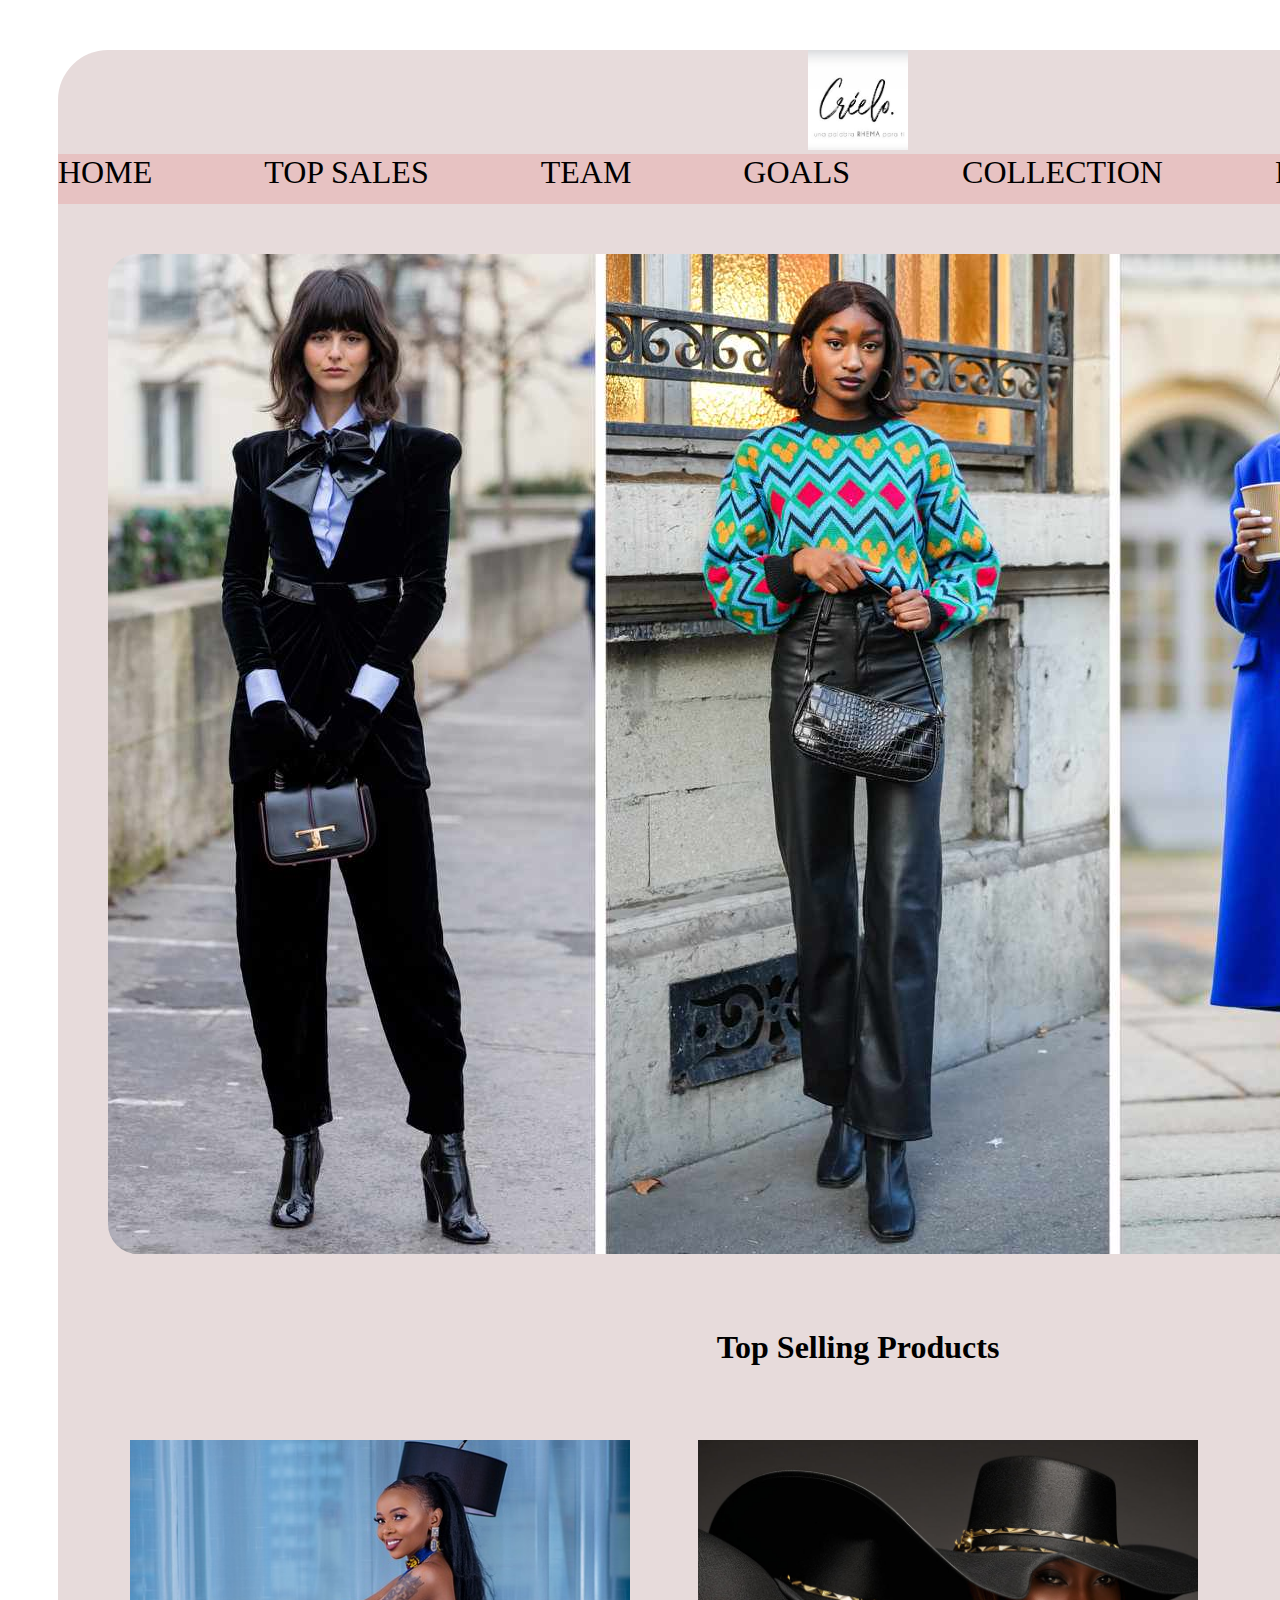
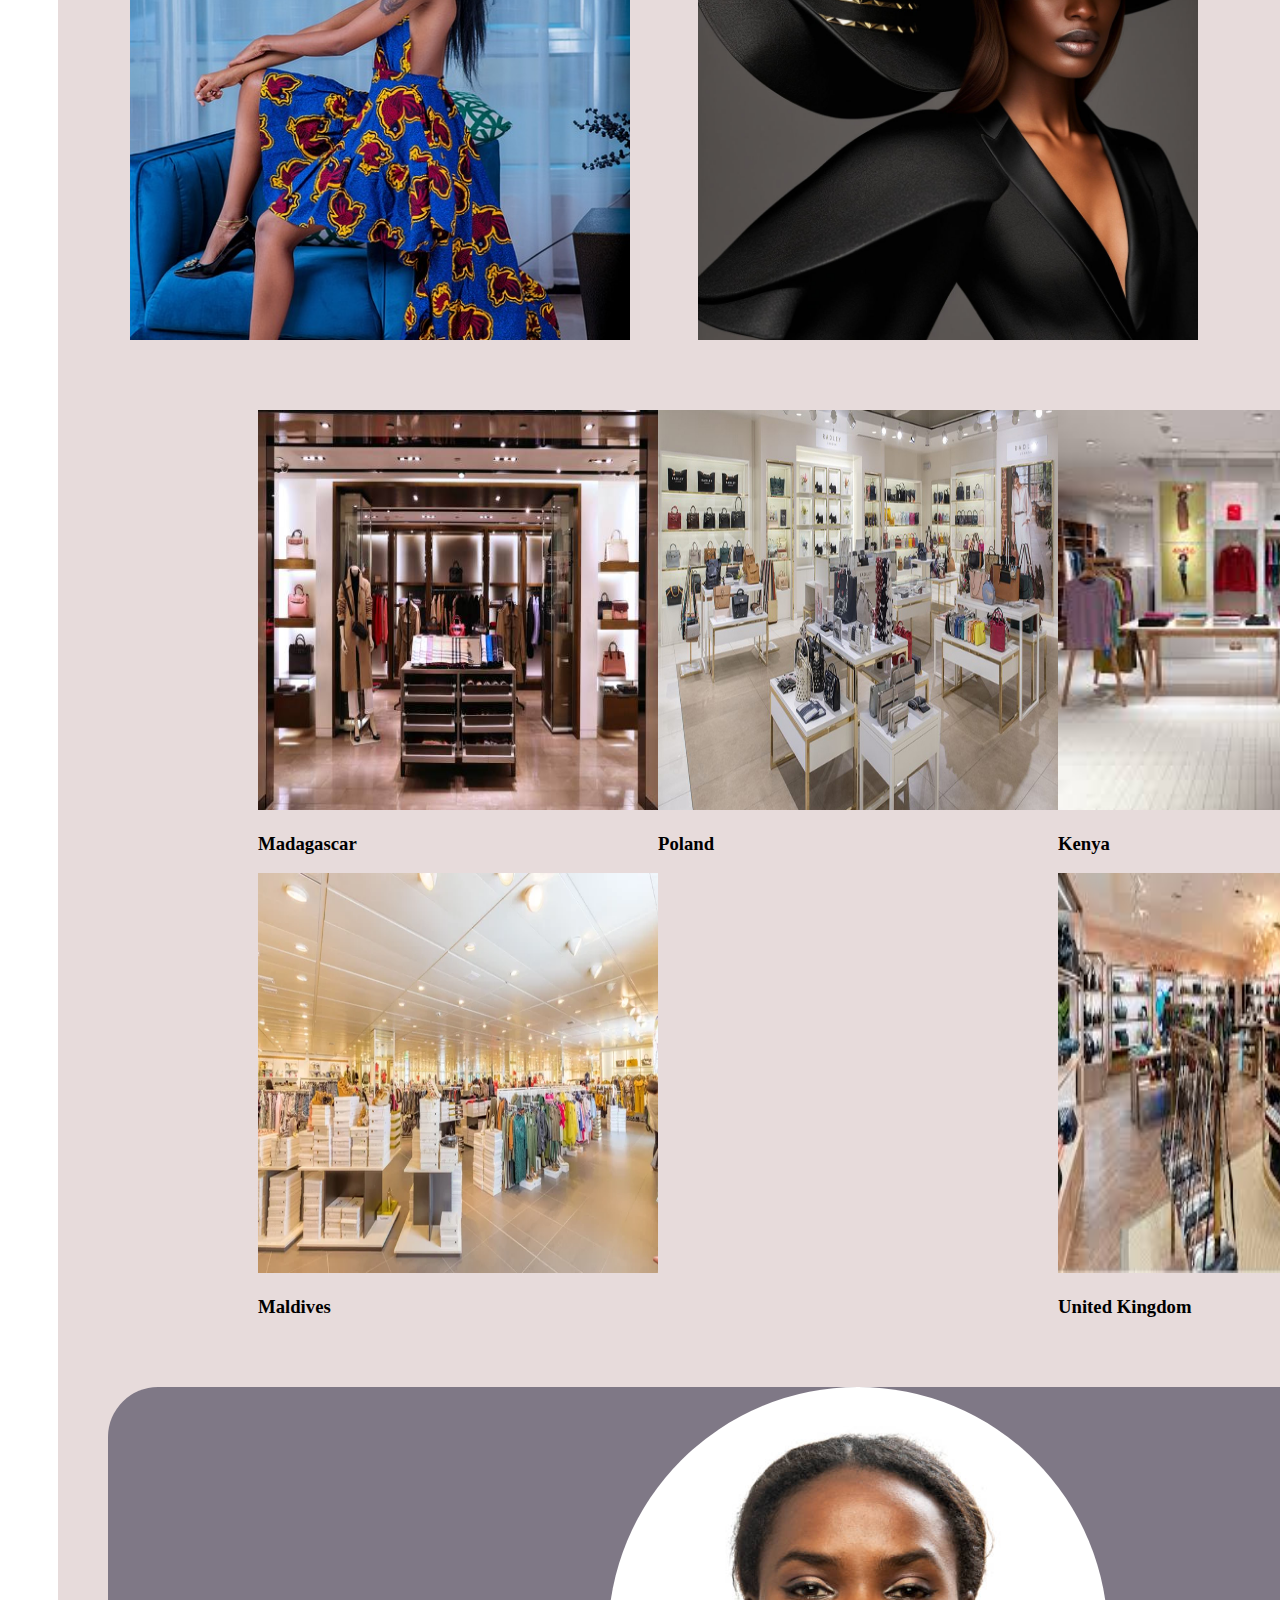
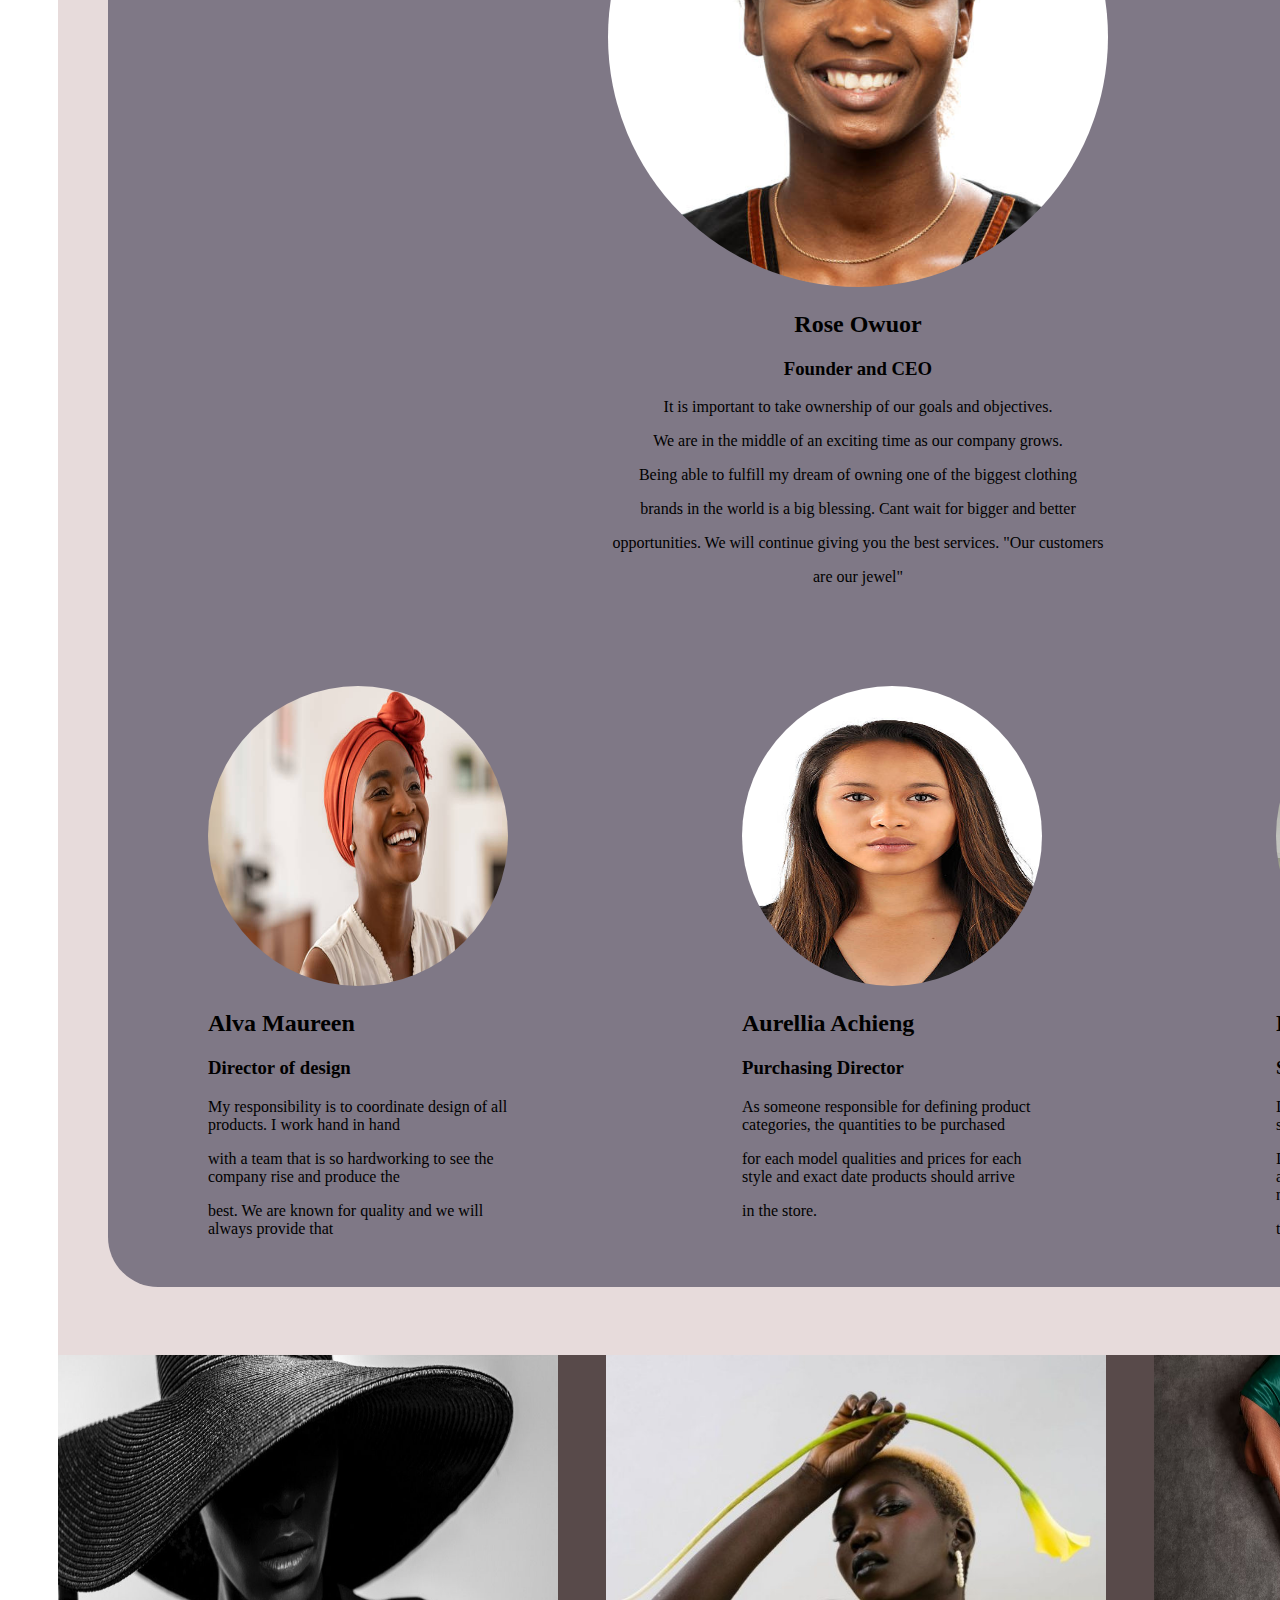
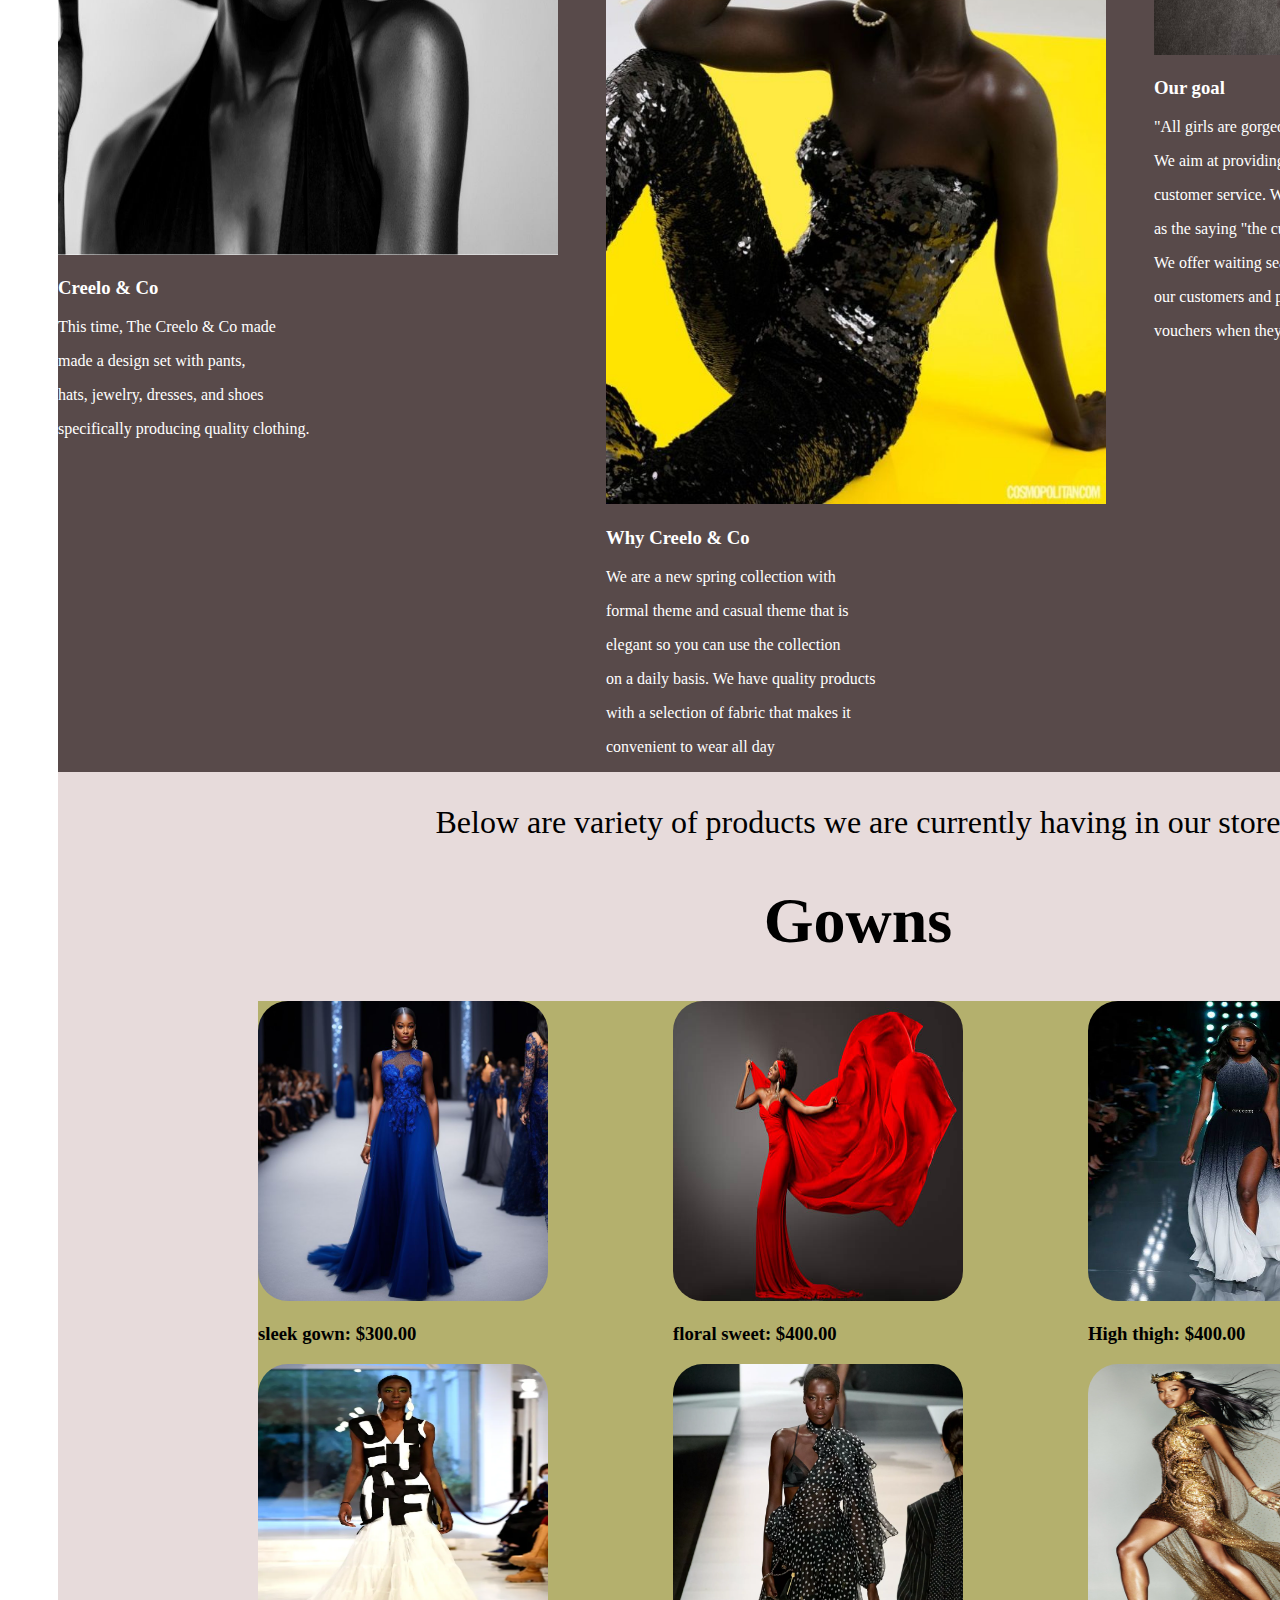
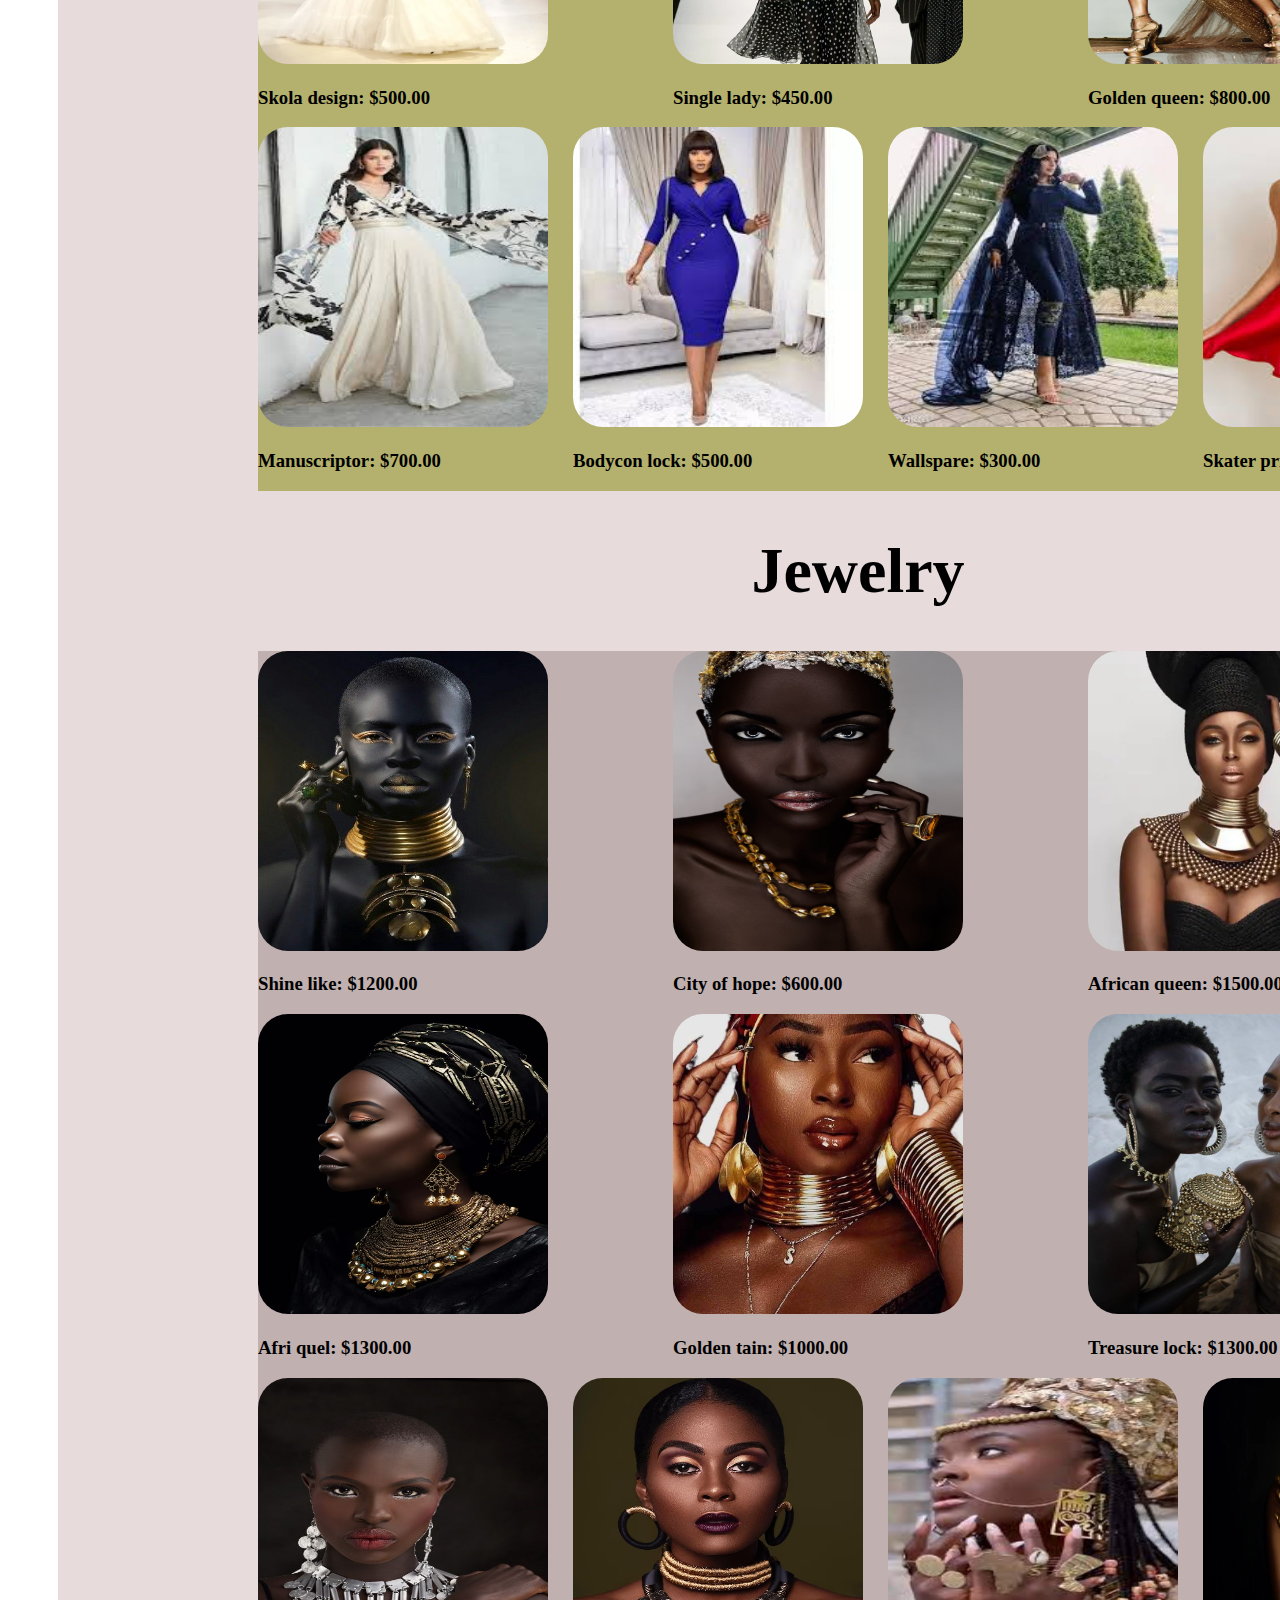
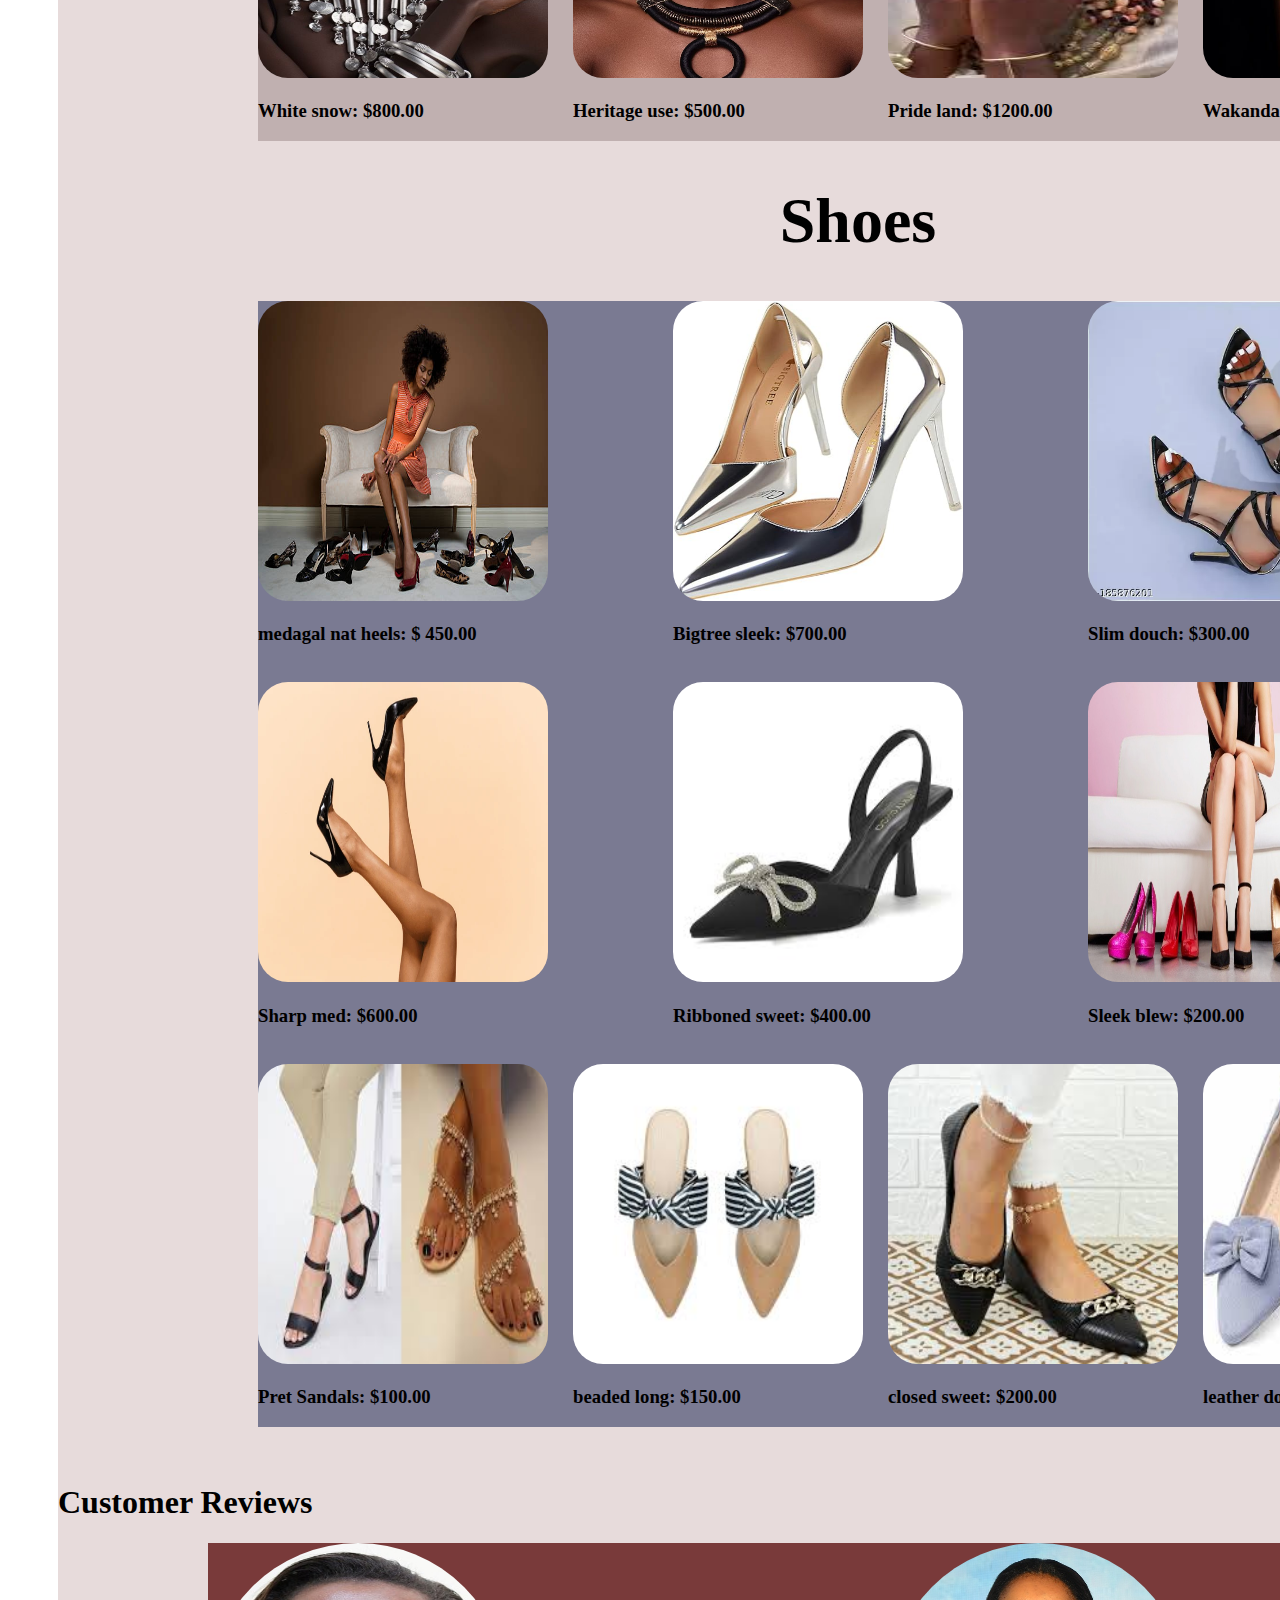
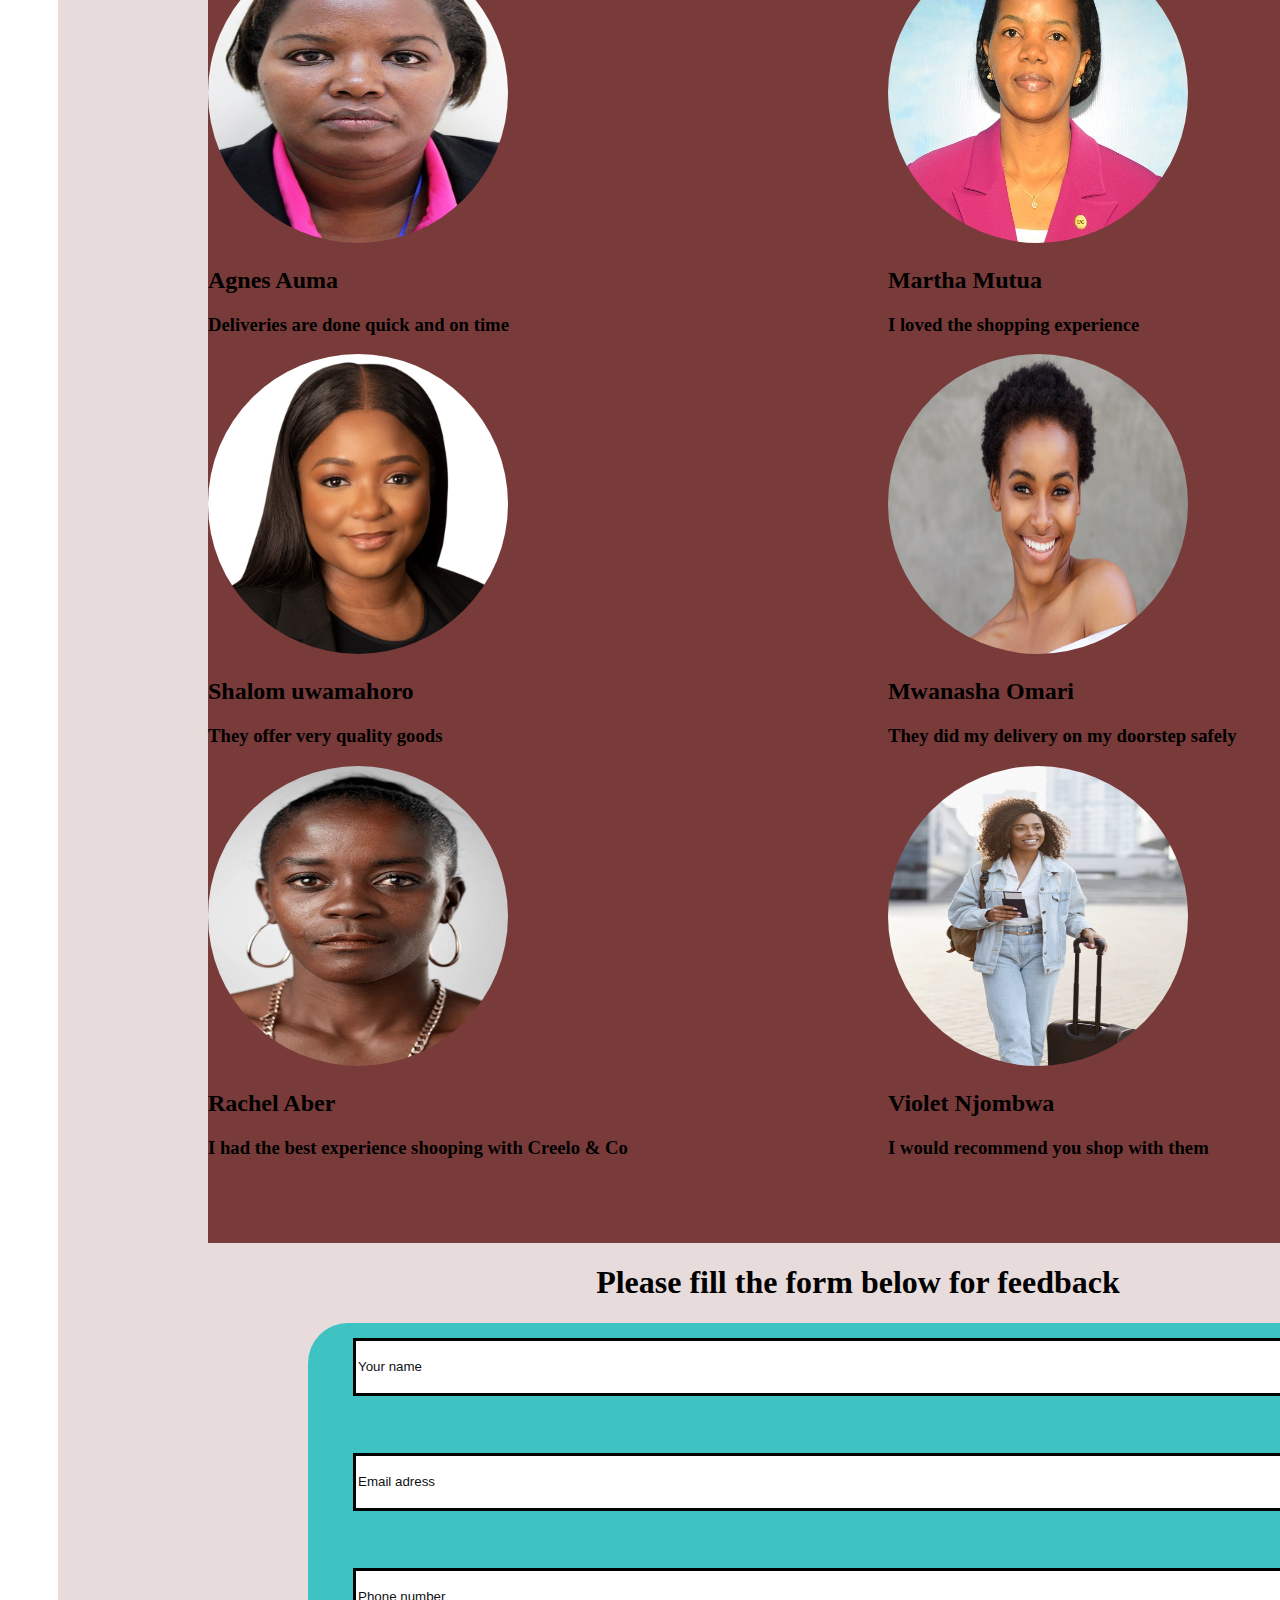
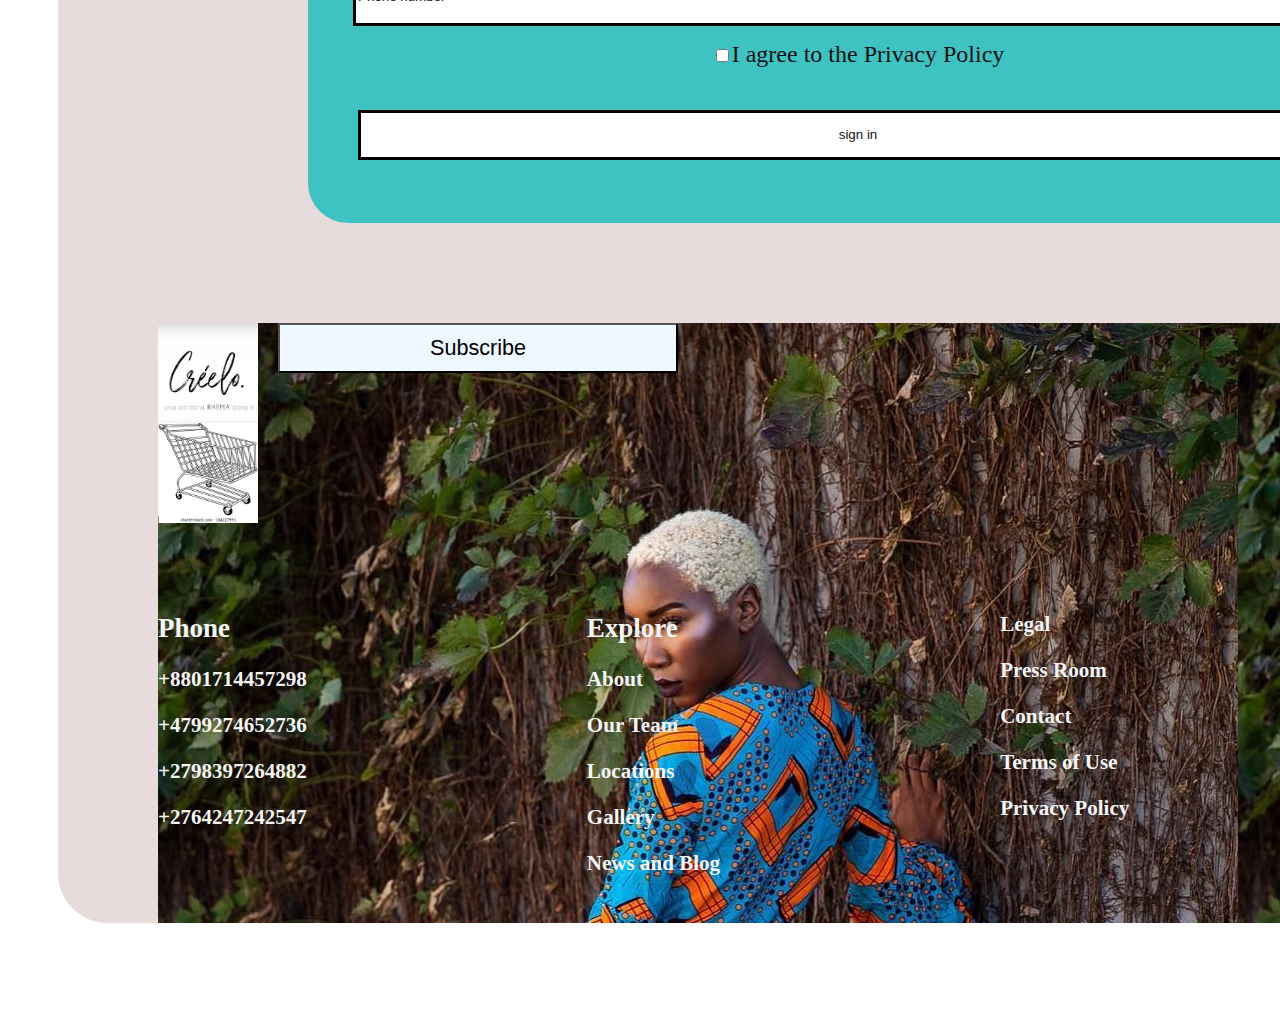
==== index.html @ 777d704e "made changes" ====
<!DOCTYPE html>
<html lang="en">
<head>
    <meta charset="UTF-8">
    <meta name="viewport" content="width=device-width, initial-scale=1.0">
    <title>Creelo and Co</title>
    <link rel="stylesheet" href="style.css">
    <link rel="stylesheet" href="https://fonts.googleapis.com/css2?family=Material+Symbols+Outlined:opsz,wght,FILL,GRAD@20..48,100..700,0..1,-50..200" />
</head>
<body>
    <div id="container">
        <div id="pic">
            <img src="images/creelo.jpeg" style="width:100px; height:100px;">
        </div>
        <div id="navbar">
            <a href id="navbar">HOME</a>
            <a href id="navbar">TOP SALES</a>
            <a href id="navbar">TEAM</a>
            <a href id="navbar">GOALS</a>
            <a href id="navbar">COLLECTION</a>
            <a href id="navbar">FORM</a>
            <a href id="navbar">ABOUT US</a>
        </div>
            
            <img src="images/top.jpeg"id="main">
            <br>
            <h1 id="sel">Top Selling Products</h1>
        <br>
        <!-- <div id ="list1"> -->
            <div class = "scroll"id="scroll-left"><span class="material-symbols-outlined">
                </span></div>
        <ul id="list2">
            <li id="imgs"><img src ="images/ankara.jpg"></li>
            <li id="imgs"><img src ="images/hat.jpeg"></li>
            <li id="imgs"><img src ="images/shorts.jpg"></li>
            <li id="imgs"><img src ="images/dress.webp"></li>
            <li id="imgs"><img src ="images/casual.webp"></li>
            <li id="imgs"><img src ="images/crystal.webp"></li>
        </ul>

        <div class = "scroll" id ="scroll-right"><span class="material-symbols-outlined">
            </span></div>
        <!-- </div> -->
        <br>
        <br>
        <div id="branch">
            <div>
            <img src="images/madagascar.jpg" id="kenya">
            <h3>Madagascar</h3>
            <img src="images/maldives copy.webp" id="kenya">
            <h3>Maldives</h3>
            </div>
            <div>
            <img src="images/Poland copy.jpg" id="kenya">
            <h3>Poland</h3>
            </div>
            <div>
            <img src="images/shop.jpeg" id="kenya">
            <h3>Kenya</h3>
            <img src="images/united kingdom.jpeg" id="kenya">
            <h3>United Kingdom</h3>
        </div>
        </div>
        <div id="founders">
                <div id="ceo">
                <img src="images/mym.jpg" id="team">
                <h2>Rose Owuor</h2>
                <h3>Founder and CEO</h3>
                <p>It is important to take ownership of our goals and objectives.</p>
                <p>We are in the middle of an exciting time as our company grows.</p>
                <p>Being able to fulfill my dream of owning one of the biggest clothing</p>
                <p>brands in the world is a big blessing. Cant wait for bigger and better</p>
                <p>opportunities. We will continue giving you the best services. "Our customers</p>
                <p>are our jewel"</p>
                </div>
                <div>
                    <div id="hey">
                    <div>
                    <img src="images/main2.jpg" id="you">
                    <h2>Alva Maureen</h2>
                    <h3>Director of design</h3>
                    <p>My responsibility is to coordinate design of all products. I work hand in hand</p>
                    <p>with a team that is so hardworking to see the company rise and produce the </p>
                    <p> best. We are known for quality and we will always provide that</p>
                </div>
    
                <div>
                    <img src="images/just.jpg" id="you">
                    <h2>Aurellia Achieng</h2>
                    <h3> Purchasing Director</h3>
                    <p>As someone responsible for defining product categories, the quantities to be purchased </p>
                    <p>for each model qualities and prices for each style and exact date products should arrive</p>
                    <p>in the store. </p>
                </div>
                    <div>
                        <img src="images/you.jpg" id="you">
                        <h2>Farida Omari</h2>
                        <h3>Sourcing Manager</h3>
                        <p>I coordinate with all team members to make sure products are delivered to different stores.</p>
                        <p>I love the part of my job where i get to analyse and follow up sales statistics in order to manage </p>
                        <p>the stock flow for each store. </p>
                    </div>
                </div>
            </div>
        </div>
        <br>
        <div id="ahead">
            <div>
        <img src="images/hats1.jpg" div id="cap">
        <h3>Creelo & Co</h3>
        <p>This time, The Creelo & Co made</p>
        <p>made a design set with pants,</p>
        <p>hats, jewelry, dresses, and shoes </p>
        <p>specifically producing quality clothing.</p>
        </div>
        <div>
            <img src="images/gown5.jpg">
        <h3>Why Creelo & Co</h3>
        <p>We are a new spring collection with</p>
        <p>formal theme and casual theme that is</p>
        <p>elegant so you can use the collection</p>
        <p>on a daily basis. We have quality products</p>
        <p>with a selection of fabric that makes it</p>
        <p>convenient to wear all day</p>
        </div>
        <div>
        <img src="images/shoe.avif" div id="shoe">
        <h3>Our goal</h3>
        <p>"All girls are gorgeous in Creelo & Co"</p>
        <p>We aim at providing our customers with best</p>
        <p>customer service. We value customer feedback</p>
        <p>as the saying "the customer is always right"</p>
        <p>We offer waiting seats and changing rooms to</p>
        <p>our customers and provide them with random gift</p>
        <p>vouchers when they shop over ten items</p>
        <p></p>
        </div>
        </div>
        <div id="below">
        <p>Below are variety of products we are currently having in our store</p>
        </div>
        <div id="topic">
            <h1>Gowns</h1>
            <p></p>
            </div>
            <div id="gowns">
                
                <div id="go">  
                    <div id="cla1">
                        <div>
                    <img src="images/bluegown.jpeg" class="gowns">
                    <h3>sleek gown: $300.00</h3>
                    </div>
                    <div>
                    <img src="images/gown.jpg" class="gowns">
                    <h3>floral sweet: $400.00</h3>
                    </div>
                    <div>
                    <img src="images/gown2.jpg" class="gowns">
                    <h3>High thigh: $400.00</h3>
                    </div>
                    </div>
                    <div id="cla2">
                    <div>
                    <img src="images/gown3.webp" class="gowns">
                    <h3>Skola design: $500.00</h3>
                    </div>
                    <div>
                    <img src="images/gown4.webp" class="gowns">
                    <h3>Single lady: $450.00</h3>
                    </div>
                    <div>
                    <img src="images/gown6.jpg" class="gowns">
                    <h3>Golden queen: $800.00</h3>
                    </div>
                    </div>
                    <div id="cla3">
                    <div>
                    <img src="images/dresses.jpeg" class="gowns">
                    <h3>Manuscriptor: $700.00</h3>
                    </div>
                    <div>
                    <img src="images/dresses1.jpeg" class="gowns">
                    <h3>Bodycon lock: $500.00</h3>
                    </div>
                    <div>
                    <img src="images/dresses3.jpeg" class="gowns">
                    <h3>Wallspare: $300.00</h3>
                    </div>
                    <div>
                    <img src="images/dresses2.jpeg" class="gowns">
                    <h3>Skater princess: $250.00</h3>
                    </div>
                    </div>
                    </div>
                </div>
                
            <div id="outlets">
                
            </div>
           
           <div id="jewelry">
            <h1>Jewelry</h1>
         </div>
        <div id="jewel">
            <div id="wel">
                <div>
            <img src="images/jewelry two.jpg" class="gowns">
            <h3>Shine like: $1200.00</h3>
            </div>
            <div>
            <img src="images/jewelry.jpg" class="gowns">
            <h3>City of hope: $600.00</h3>
            </div>
            <div>
            <img src="images/jewelry3.webp" class="gowns">
            <h3>African queen: $1500.00</h3>
            </div>
            </div>
            <div id="wel2">
            <div>
            <img src="images/jewelry4.avif" class="gowns">
            <h3>Afri quel: $1300.00</h3>
            </div>
            <div>
            <img src="images/jewelry5.jpg" class="gowns">
            <h3>Golden tain: $1000.00</h3>
            </div>
            <div>
            <img src="images/jewelry7.jpg" class="gowns">
            <h3>Treasure lock: $1300.00</h3>
            </div>
            </div>
            <div id="wel3">
                <div>
            <img src="images/jewelry8.jpg" class="gowns">
            <h3>White snow: $800.00</h3>
            </div>
            <div>
            <img src="images/jewelry9.avif" class="gowns">
            <h3>Heritage use: $500.00</h3>
            </div>
            <div>
            <img src="images/jewelry10.jpeg" class="gowns">
            <h3>Pride land: $1200.00</h3>
            </div>
            <div>
            <img src="images/jewelryy.webp" class="gowns">
            <h3>Wakanda forever: $700.00</h3>
            </div>
            </div>
          </div>
          <div id="shoes">
            <h1>Shoes</h1>
            </div>
            
            <div id="shoe1">
                <div id="med">
                    <div>
                <img src="images/heel.jpg" class="gowns">
                <h3>medagal nat heels: $ 450.00</h3>
                </div>
                <div>
                <img src="images/heel3.jpg" class="gowns">
                <h3>Bigtree sleek: $700.00</h3>
                </div>
                <div>
                <img src="images/heel4.webp" class="gowns">
                <h3>Slim douch: $300.00</h3>
                </div>
                </div>
                <br>
                <div id="sha">
                <div>
                <img src="images/heels.webp" class="gowns">
                <h3>Sharp med: $600.00</h3>
                </div>
                <div>
                <img src="images/heels1.jpeg" class="gowns">
                <h3>Ribboned sweet: $400.00</h3>
                </div>
                <div>
                <img src="images/high-heels.jpg" class="gowns">
                <h3>Sleek blew: $200.00</h3>
                </div>
                </div>
                <br>
                <div id="san">
                <div>
                <img src="images/flat.jpeg" class="gowns">
                <h3>Pret Sandals: $100.00</h3>
                </div>
                <div>
                <img src="images/flat2.jpeg" class="gowns">
                <h3>beaded long: $150.00</h3>
                </div>
                <div>
                <img src="images/flatd.jpeg" class="gowns">
                <h3>closed sweet: $200.00</h3>
                </div>
                <div>
                <img src="images/flats.jpeg" class="gowns">
                <h3>leather dot: $250.00</h3>
                </div>
                </div>
            </div>
            <br>
            <br>
            <h1>Customer Reviews</h1>
            <div id="customers">
                <div>
                <img src="images/customers5.jpg" id="cust">
                <h2>Agnes Auma</h2>
                <h3>Deliveries are done quick and on time</h3>
                <img src="images/customers6.jpeg" id="cust">
                <h2>Shalom uwamahoro</h2>
                <h3>They offer very quality goods</h3>
                <img src="images/customers3.webp" id="cust">
                <h2>Rachel Aber</h2>
                <h3>I had the best experience shooping with Creelo & Co</h3>
                </div>
                <div>
                <img src="images/customers7.jpg" id="cust">
                <h2>Martha Mutua</h2>
                <h3>I loved the shopping experience</h3>
                <img src="images/customers8.jpg" id="cust">
                <h2>Mwanasha Omari</h2>
                <h3>They did my delivery on my doorstep safely</h3>
                <img src="images/customers9.jpg" id="cust">
                <h2>Violet Njombwa</h2>
                <h3>I would recommend you shop with them</h3>
                </div>
            </div>
            <h1 id="name">Please fill the form below for feedback</h1>
          <div id=form>
                    <input name="first name" type="text" placeholder="Your name" class="input">
                <br>
                <br>
                    <input name="first name" type="text" placeholder="Email adress" class="input">
                <br>
                <br>
                    <input name="first name" type="text" placeholder="Phone number" class="input">
                <br>
                <input type="checkbox" name="checked">I agree to the Privacy Policy
                <br>
                <br>
                <button type="Sign in" class="input">sign in</button>
            </div> 
            <div id =footer>
             <div id="cree">
                <div>
                <img src="images/creelo.jpeg" id="cree">
                <h3>fashion house</h3>
             </div>
             <div>
             <button id="sub">Subscribe</button>
             </div>
            </div id="end">
                <img src ="images/trolly.webp" id="trolly">
            <div>
                <h3></h3>
                <br>
                <br>
            <div id="dok">
                <div>
            <h2>Phone</h2>
            <h3>+8801714457298</h3>
            <h3>+4799274652736</h3>
            <h3>+2798397264882</h3>
            <h3>+2764247242547</h3>
            </div>
            <div>
                <h2>Explore</h2>
                <h3>About</h3>
                <h3>Our Team</h3>
                <h3>Locations</h3>
                <h3>Gallery</h3>
                <h3>News and Blog</h3> 
            </div>
            <div>
            <h3>Legal</h3>
            <h3>Press Room</h3>
            <h3>Contact</h3>
            <h3>Terms of Use</h3>
            <h3>Privacy Policy</h3>
            </div>
            <div>
                   <script defer src="https://pyscript.net/alpha/pyscript.js"></script>
             <marquee>
            <a href ="https://www.facebook.com/pages/creation/"><img src="https://thumbs.dreamstime.com/b/print-198692946.jpg" id= "down"></a>
          <a href="https://www.youtube.com/"> <img src="https://clipart-library.com/images_k/white-youtube-logo-transparent/white-youtube-logo-transparent-5.jpg" id="down"></a>
            </marquee>
        </div>
        </div>

    </div>
    <script src="script.js"></script>
</body>

</html>
---- style.css ----
#container{
    width: 1600px;
    background-color:rgb(231, 219, 219);
    margin:50px;
    border-radius: 50px;
}

#pic{
    text-align: center;
}
#navbar{
    height: 50px;
    display: flex;
    gap: 7%;
    text-decoration: none;
    -webkit-text-fill-color: black;
    font-size: xx-large;
    background-color: rgb(231, 194, 194);
}
#words{
    font-size: xx-large;
    position: absolute;
    margin: 200px;
    text-align: center;
    -webkit-text-fill-color: black;
    text-align: center;
}
#design{
    text-decoration: none;
    -webkit-text-fill-color: brown;
}
.gowns{
    width:290px; 
    height:300px;
    justify-content: center;
    border-radius: 30px;
}

#topic{
    font-size: xx-large;
    text-align: center;
    -webkit-text-fill-color: black;
}
#style{
    width: 1800px;
    background-color: rgb(7, 7, 7);
    -webkit-text-fill-color: black;
}
#jewelry{
    font-size: xx-large;
    text-align: center;
    -webkit-text-fill-color: black;
}
#main{
    width: 1500px;
    margin: 50px;
    border-radius: 30px;
}
#cap{
    width:500px;
    height:500px;
}
#go{
    background-color: rgb(180, 176, 109);
    width: 1250px;
    margin-left: 200px;
}
#ahead{
    display:flex;
    gap: 3%;
    background-color: rgb(88, 74, 74);
    -webkit-text-fill-color: white;
}
#shoe{
    height: 300px;
    width: 300px;
    text-align: center;
}
#below{
    font-size: xx-large;
    text-align: center;
    -webkit-text-fill-color: black;
}
#founders{
    height: 1500px;
    width: 1500px;
    -webkit-text-fill-color: black;
    background-color: rgb(127, 120, 134);
    margin: 50px;
    border-radius: 50px;
}
#you{
    width: 300px;
    height: 300px;
    border-radius: 200px;
}
#team{
    width: 500px;
    height: 500px;
    border-radius: 400px;
}
#ceo{
    text-align: center;
    margin: 50px;
}
#hey{
    display: flex;
    gap:18%;
    margin:100px;
     
}
#shoes{
    text-align: center;
    -webkit-text-fill-color: black;
    font-size: xx-large;
}
#form{
    width: 1100px;
    -webkit-text-fill-color: rgb(17, 17, 19);
    height: 500px;
    text-align: center;
    background-color: rgb(62, 194, 194);
    font-size: x-large;
    margin-left: 250px;
    border-radius: 40px;
}
#name{
    -webkit-text-fill-color: black;
    text-align: center;
}
.input{
    background-color:white;
    width: 1000px;
    border: solid black;
    height:50px;
}
#footer{
    background-image: url("images/ankara1.jpg");
    stroke: 50px;
    width: 1400px;
    height: 600px;
    -webkit-text-fill-color:whitesmoke;
    margin:100px;
    font-size:large;
}
#dok{
    display: flex;
    gap: 20%;
}
#trolly{
    width: 100px;
    height: 100px;
}
#cree{
    display: flex;
    gap: 20%;
}
#down{
    width: 50px;
    height: 50px;
}
#end{
    width: 1400px;
}
#sub{
    width: 400px;
    height: 50px;
    background-color: aliceblue;
    -webkit-text-fill-color: black;
    font-size: larger;
}
#list1{
    display: flex;
    justify-content: space-between;
}
li{
     display: inline-block;
     vertical-align: middle;
     position: relative;
     width: 30%;
     margin-left: 2rem;
     margin-right: 2rem;
     list-style: none;  
}
#list2{
    width: 70%;
    overflow-x: scroll;
    overflow-y: hidden;
    white-space: nowrap; 

}
li,
img {
  width: 500px;
}
.scroll{
   cursor: pointer;
}
#imgs{
    width: 500px;
    height: 500px;;
}
#jewel{
    background-color: rgb(192, 176, 176);
    width: 1250px;
    margin-left: 200px;
}
#shoe1{
    background-color: rgb(122, 122, 146);
    margin-left: 200px;
    width: 1250px;
}
#sel{
    font-size: xx-large;
    text-align: center;
}
#med{
    gap: 10%;
    display: flex;
}
#sha{
    gap: 10%;
    display: flex;
}
#san{
    gap: 2%;
    display: flex;
}
.input{
    margin: 15px;
}
#wel{
    gap: 10%;
    display: flex;
}
#wel2{
    gap: 10%;
    display: flex;
}
#wel3{
    gap:2%;
    display: flex;
}
#cla1{
    gap: 10%;
    display: flex;
    overflow: auto;
}
#cla2{
    gap: 10%;
    display: flex;
    overflow: auto;
}
#cla3{
    gap: 2%;
    display: flex;
    overflow: auto;
}
#kenya{
    width: 400px;
    height: 400px;
}
#branch{
    display: flex;
    margin-left: 200px;
}
#cree{
    width: 100px;
    height: 100px;
}
#cust{
    width: 300px;
    height: 300px;
    border-radius: 200px;
    gap: 20%;
}
#customers{
    display: flex;
    gap: 20%;
    margin-left: 150px;
    width: 1300px;
    height: 1300px;
    background-color: rgb(121, 58, 58);
}
@media all and (min-width:350px) and (max-width: 1024px){
    #container{
        width: 100%;
    }
    
    #pic{
        text-align: center;
    }
    #navbar{
        height: 5px;
        display: flex;
        flex-wrap: wrap;
        gap: 7%;
        text-decoration: none;
        -webkit-text-fill-color: black;
        font-size: xx-small;
        background-color: rgb(231, 194, 194);
    }
    #words{
        font-size: xx-small;
        position: absolute;
        margin: 20px;
        text-align: center;
        -webkit-text-fill-color: black;
        text-align: center;
    }
    #design{
        text-decoration: none;
        -webkit-text-fill-color: brown;
    }
    .gowns{
        width:29px; 
        height:30px;
        justify-content: center;
        border-radius: 3px;
    }
    
    #topic{
        font-size: xx-small;
        text-align: center;
        -webkit-text-fill-color: black;
    }
    #style{
        width: 100%;
        background-color: rgb(7, 7, 7);
        -webkit-text-fill-color: black;
    }
    #jewelry{
        font-size: xx-small;
        text-align: center;
        -webkit-text-fill-color: black;
    }
    #main{
        width: 80%;
        margin: 5px;
        border-radius: 3px;
    }
    #cap{
        width:50px;
        height:50px;
    }
    #go{
        background-color: rgb(180, 176, 109);
        width: 80%;
        margin-left: 20px;
        font-size: xx-small;
    }
    #ahead{
        gap: 3%;
        background-color: rgb(88, 74, 74);
        -webkit-text-fill-color: white;
        font-size: x-small;
    }
    #shoe{
        height: 30px;
        width: 30px;
        text-align: center;
    }
    #below{
        font-size: xx-small;
        text-align: center;
        -webkit-text-fill-color: black;
    }
    #founders{
        height: 150px;
        width: 150px;
        -webkit-text-fill-color: black;
        background-color: rgb(127, 120, 134);
        margin: 5px;
        border-radius: 5px;
        font-size: x-small;
        display: block;
        border-left-style: double;
    }
    #you{
        width: 30px;
        height: 30px;
        border-radius: 20px;
    }
    #team{
        width: 50px;
        height: 50px;
        border-radius: 40px;
    }
    #ceo{
        text-align: center;
        margin: 5px;
    }
    #hey{
        display: flex;
        flex-wrap: wrap;
        gap:18%;
        margin:10px;
         
    }
    #shoes{
        text-align: center;
        -webkit-text-fill-color: black;
        font-size: xx-small;
    }
    #form{
        width: 60%;
        -webkit-text-fill-color: rgb(17, 17, 19);
        height: 50px;
        text-align: center;
        background-color: rgb(62, 194, 194);
        font-size: x-small;
        margin-left: 25px;
        border-radius: 4px;
    }
    #name{
        -webkit-text-fill-color: black;
        text-align: center;
        font-size: x-small;
    }
    .input{
        background-color:white;
        width: 100%;
        border: solid black;
        height:5px;
    }
    #footer{
        background-image: url("images/ankara1.jpg");
        stroke: 5px;
        width: 140px;
        height: 60px;
        -webkit-text-fill-color:whitesmoke;
        margin:10px;
        font-size:xx-small;
    }
    #dok{
        display: flex;
        flex-wrap: wrap;
        gap: 20%;
    }
    #trolly{
        width: 10px;
        height: 10px;
    }
    #cree{
        display: flex;
        flex-wrap: wrap-reverse;
        gap: 20%;
    }
    #down{
        width: 10px;
        height: 10px;
    }
    #end{
        width: 140px;
    }
    #sub{
        width: 40px;
        height: 5px;
        background-color: aliceblue;
        -webkit-text-fill-color: black;
        font-size: x-small;
    }
    #list1{
        display: flex;
        flex-wrap: wrap;
        justify-content: space-between;
    }
    li{
         display: inline-block;
         vertical-align: middle;
         position: relative;
         width: 30%;
         margin-left: 2rem;
         margin-right: 2rem;
         list-style: none;  
    }
    #list2{
        width: 50%;
        overflow-x: scroll;
        overflow-y: hidden;
        white-space: nowrap; 
    
    }
    li,
    img {
      width: 50px;
    }
    .scroll{
       cursor: pointer;
    }
    #imgs{
        width: 50px;
        height: 50px;;
    }
    #jewel{
        background-color: rgb(192, 176, 176);
        width: 125px;
        margin-left: 20px;
    }
    #shoe1{
        background-color: rgb(122, 122, 146);
        margin-left: 20px;
        width: 125px;
    }
    #sel{
        font-size: xx-small;
        text-align: center;
    }
    #med{
        gap: 10%;
        display: flex;
        flex-wrap: wrap;
    }
    #sha{
        gap: 10%;
        display: flex;
        flex-wrap: wrap;
    }
    #san{
        gap: 2%;
        display: flex;
        flex-wrap: wrap;
    }
    .input{
        margin: 5px;
    }
    #wel{
        gap: 10%;
        display: flex;
        flex-wrap: wrap;
    }
    #wel2{
        gap: 10%;
        display: flex;
        flex-wrap: wrap;
    }
    #wel3{
        gap:2%;
        display: flex;
        flex-wrap: wrap;
    }
    #cla1{
        gap: 10%;
        display: flex;
        flex-wrap: wrap;
        overflow: auto;
        font-size: xx-small;
    }
    #cla2{
        gap: 10%;
        display: flex;
        flex-wrap: wrap;
        overflow: auto;
    }
    #cla3{
        gap: 2%;
        display: flex;
        flex-wrap: wrap;
        overflow: auto;
    }
    #kenya{
        width: 40px;
        height: 40px;
    }
    #branch{
        display: flex;
        flex-wrap: wrap;
        margin-left: 20px;
    }
    #cree{
        width:20px;
        height: 20px;
    }

}
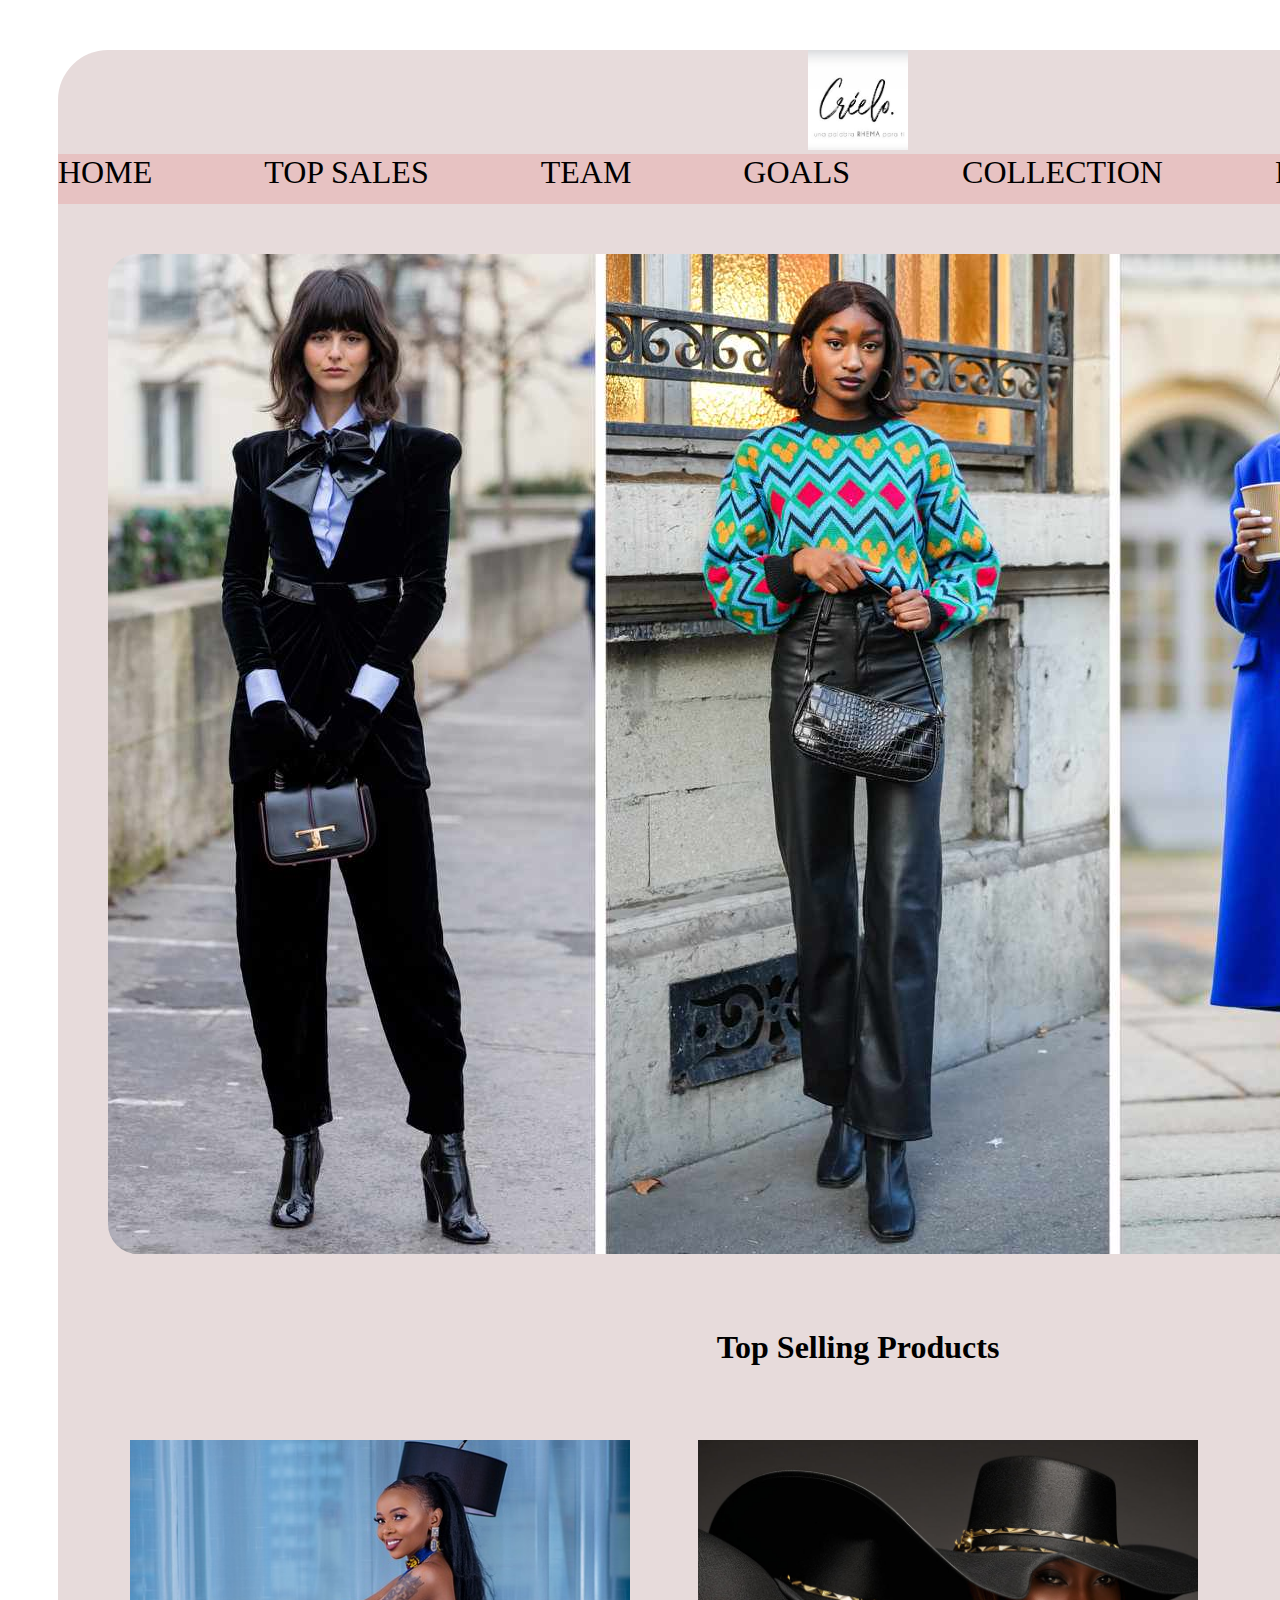
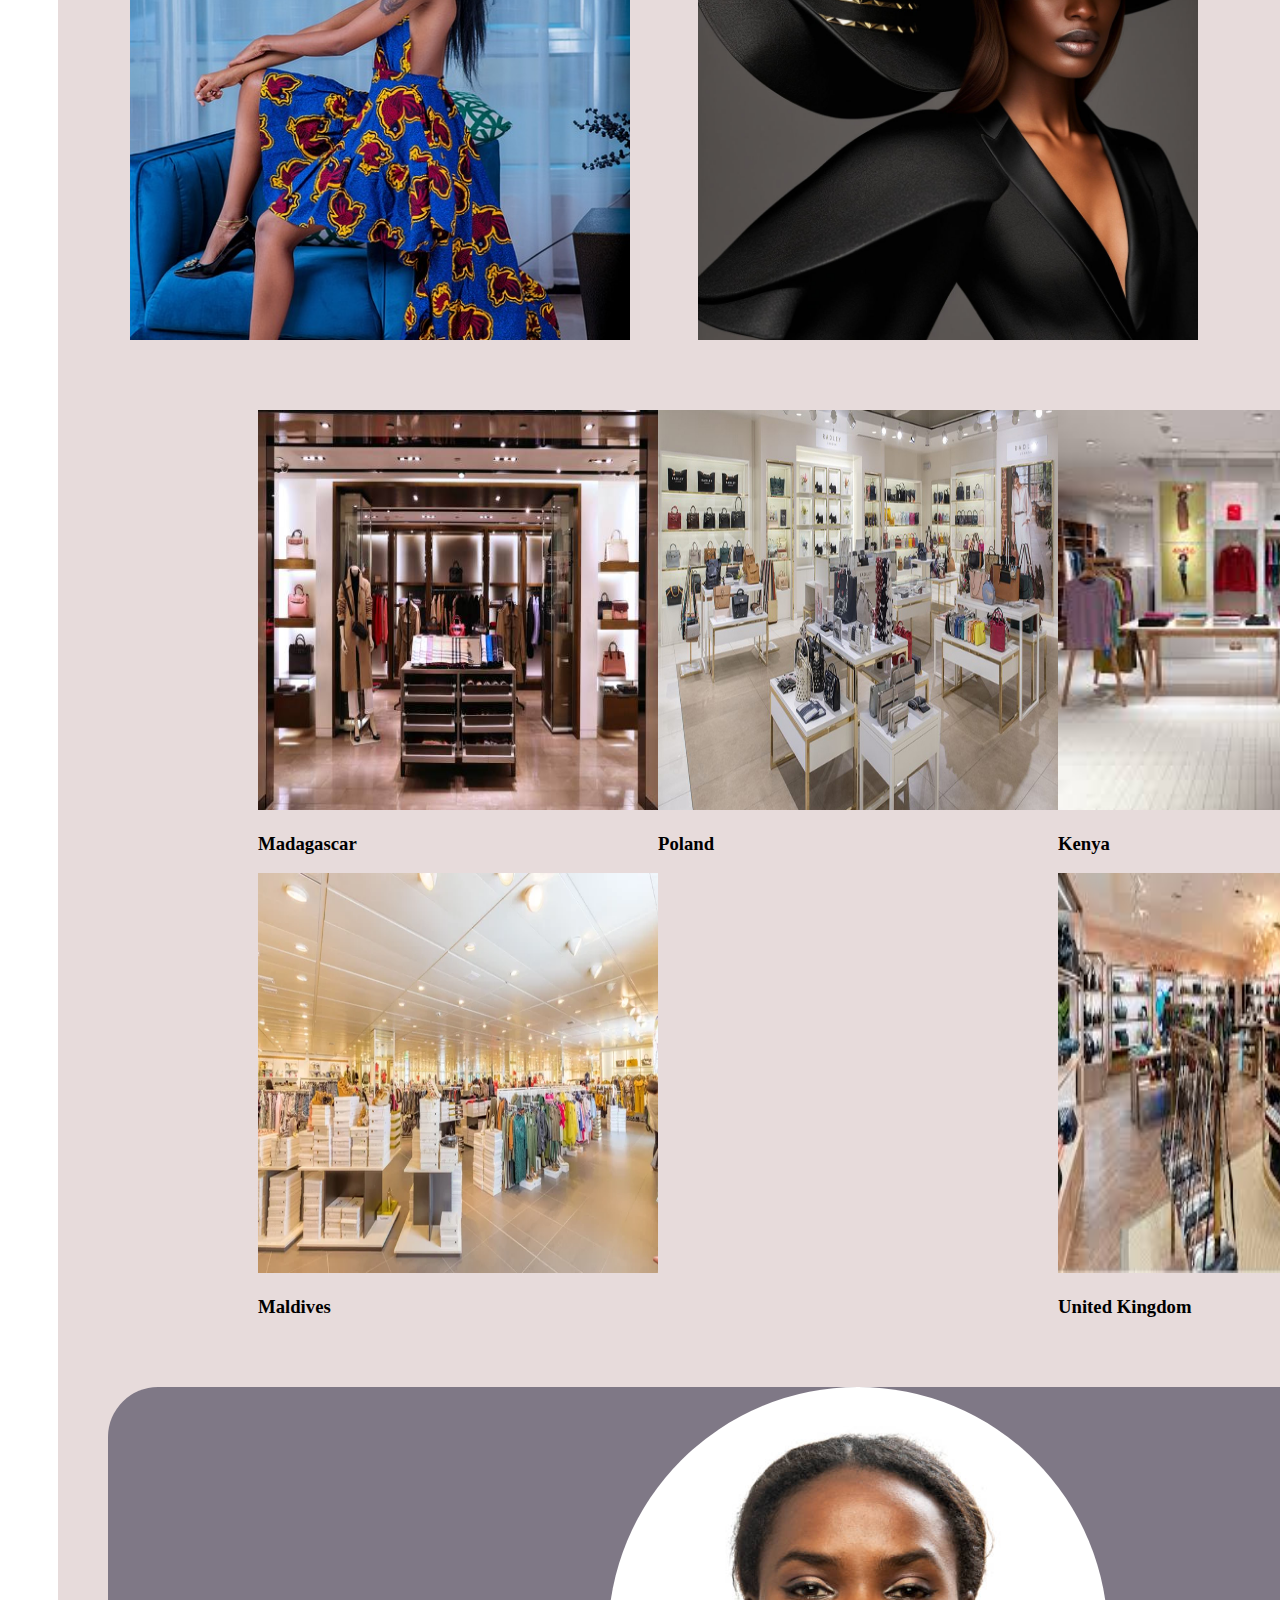
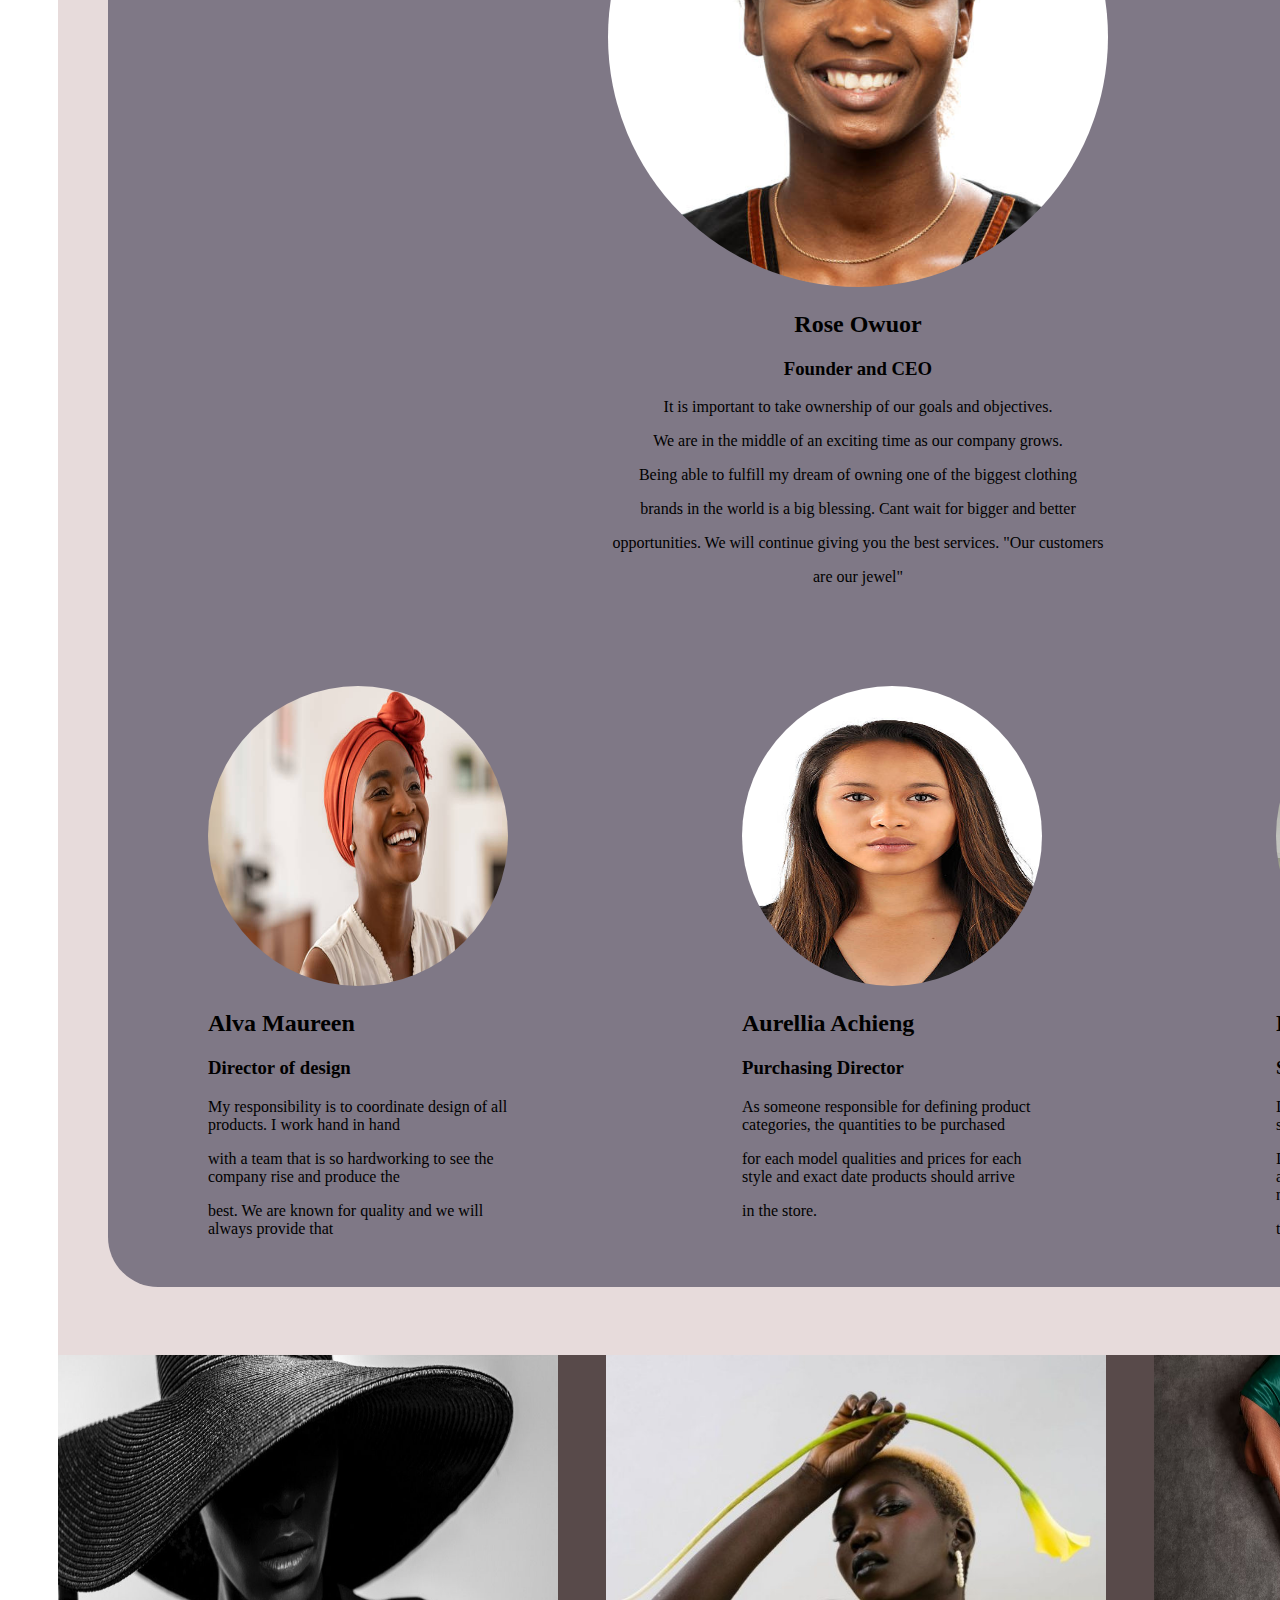
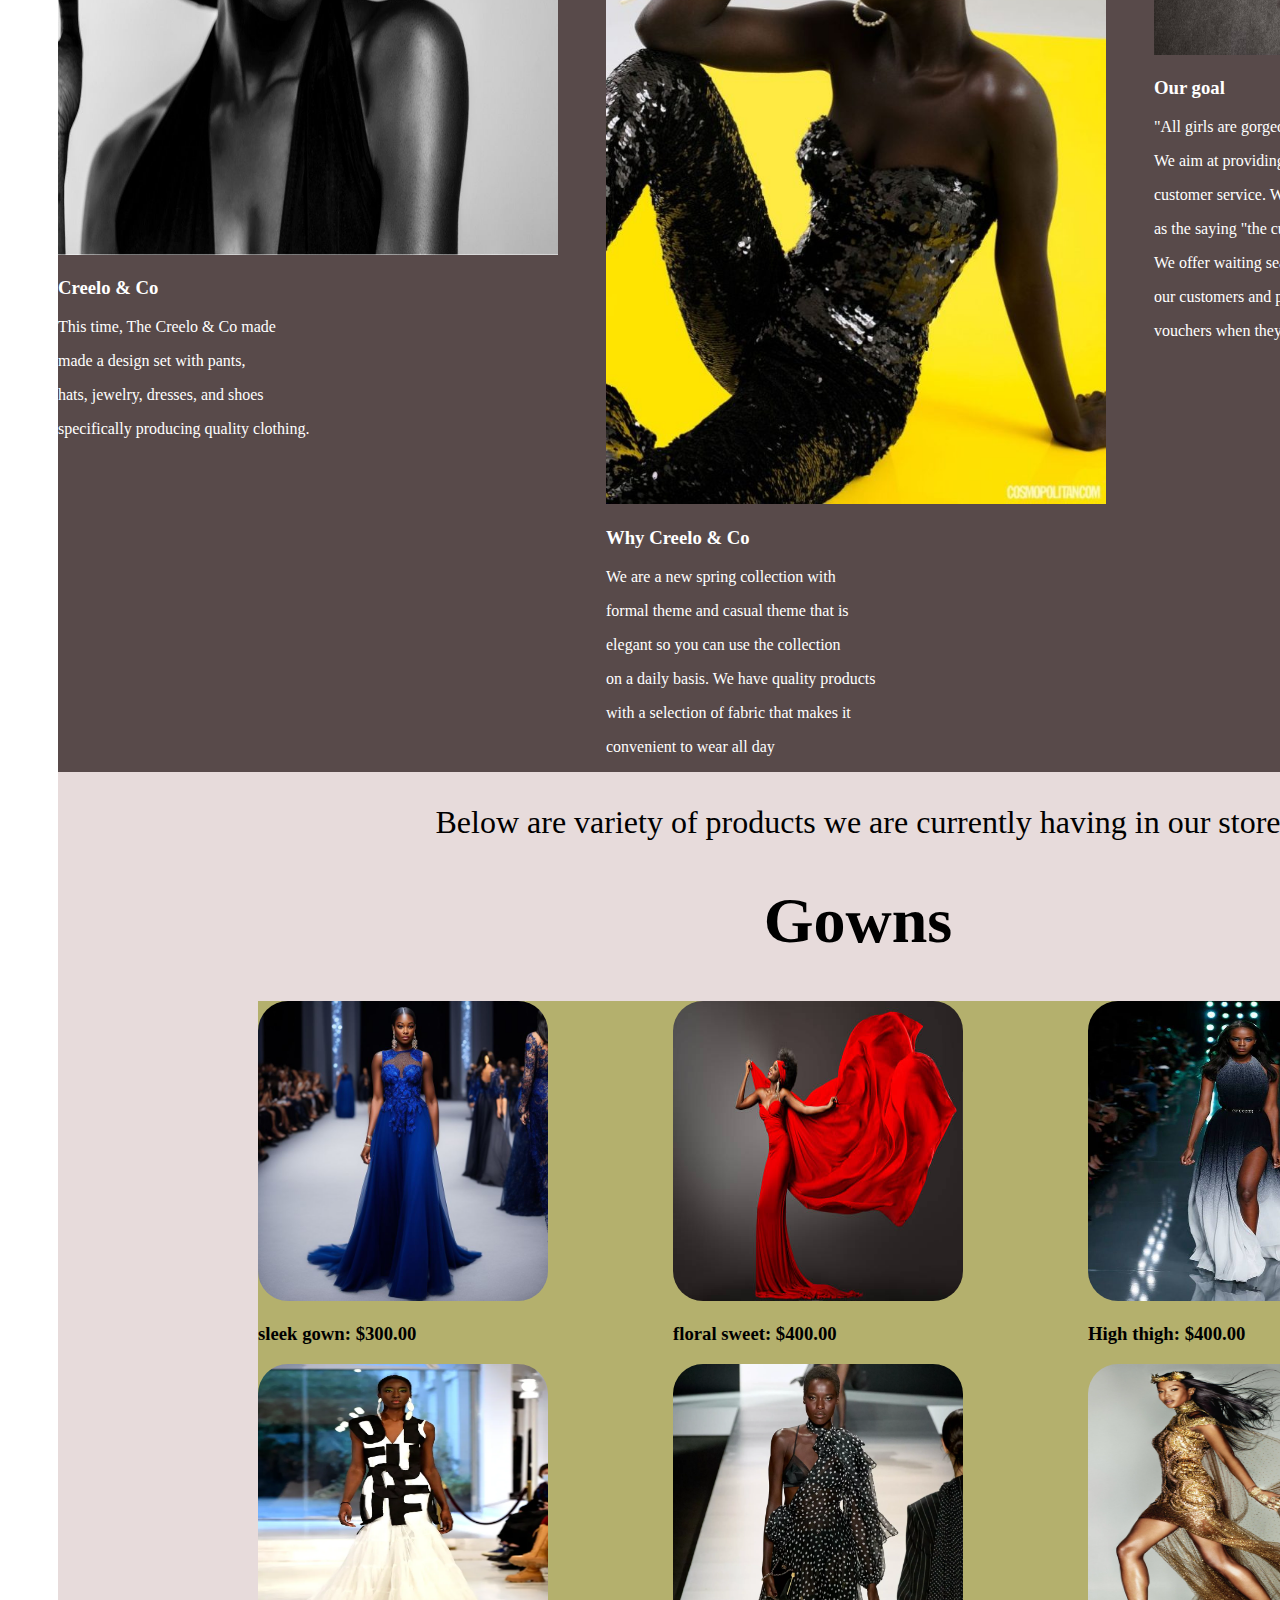
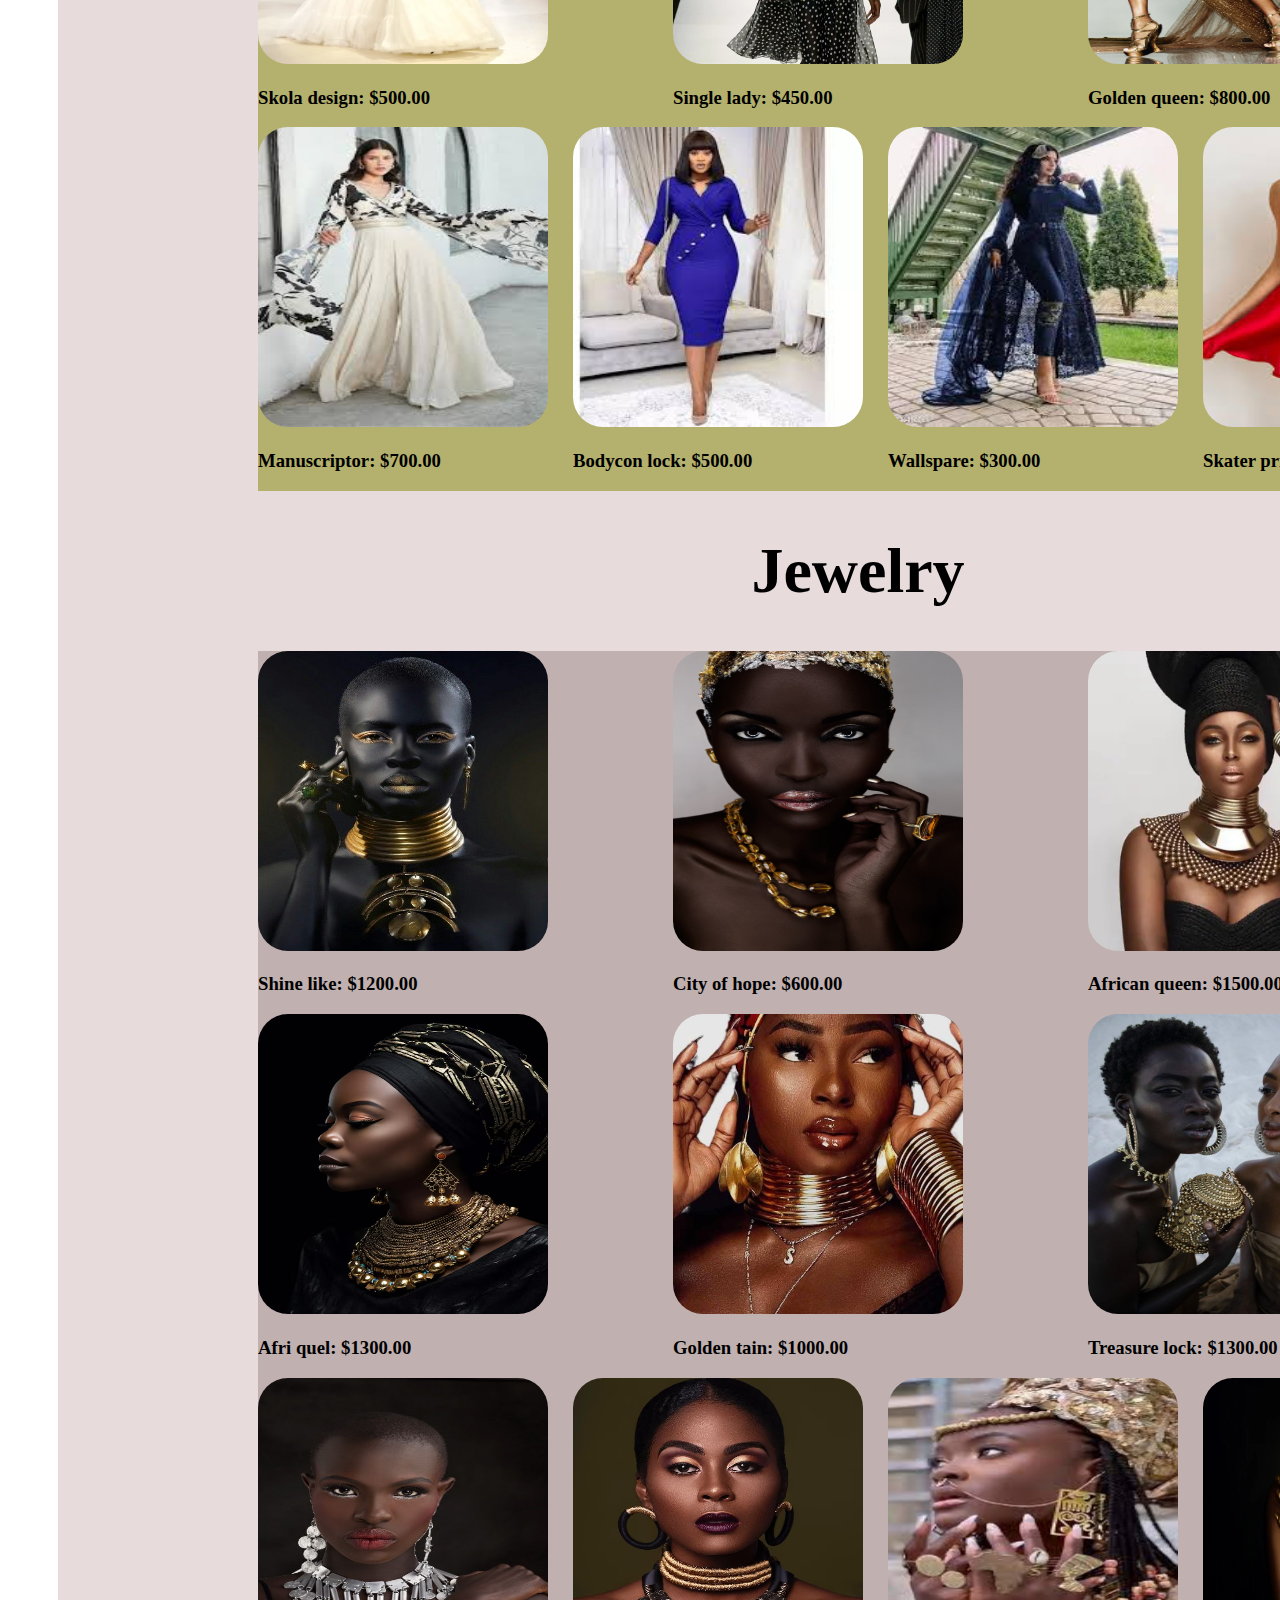
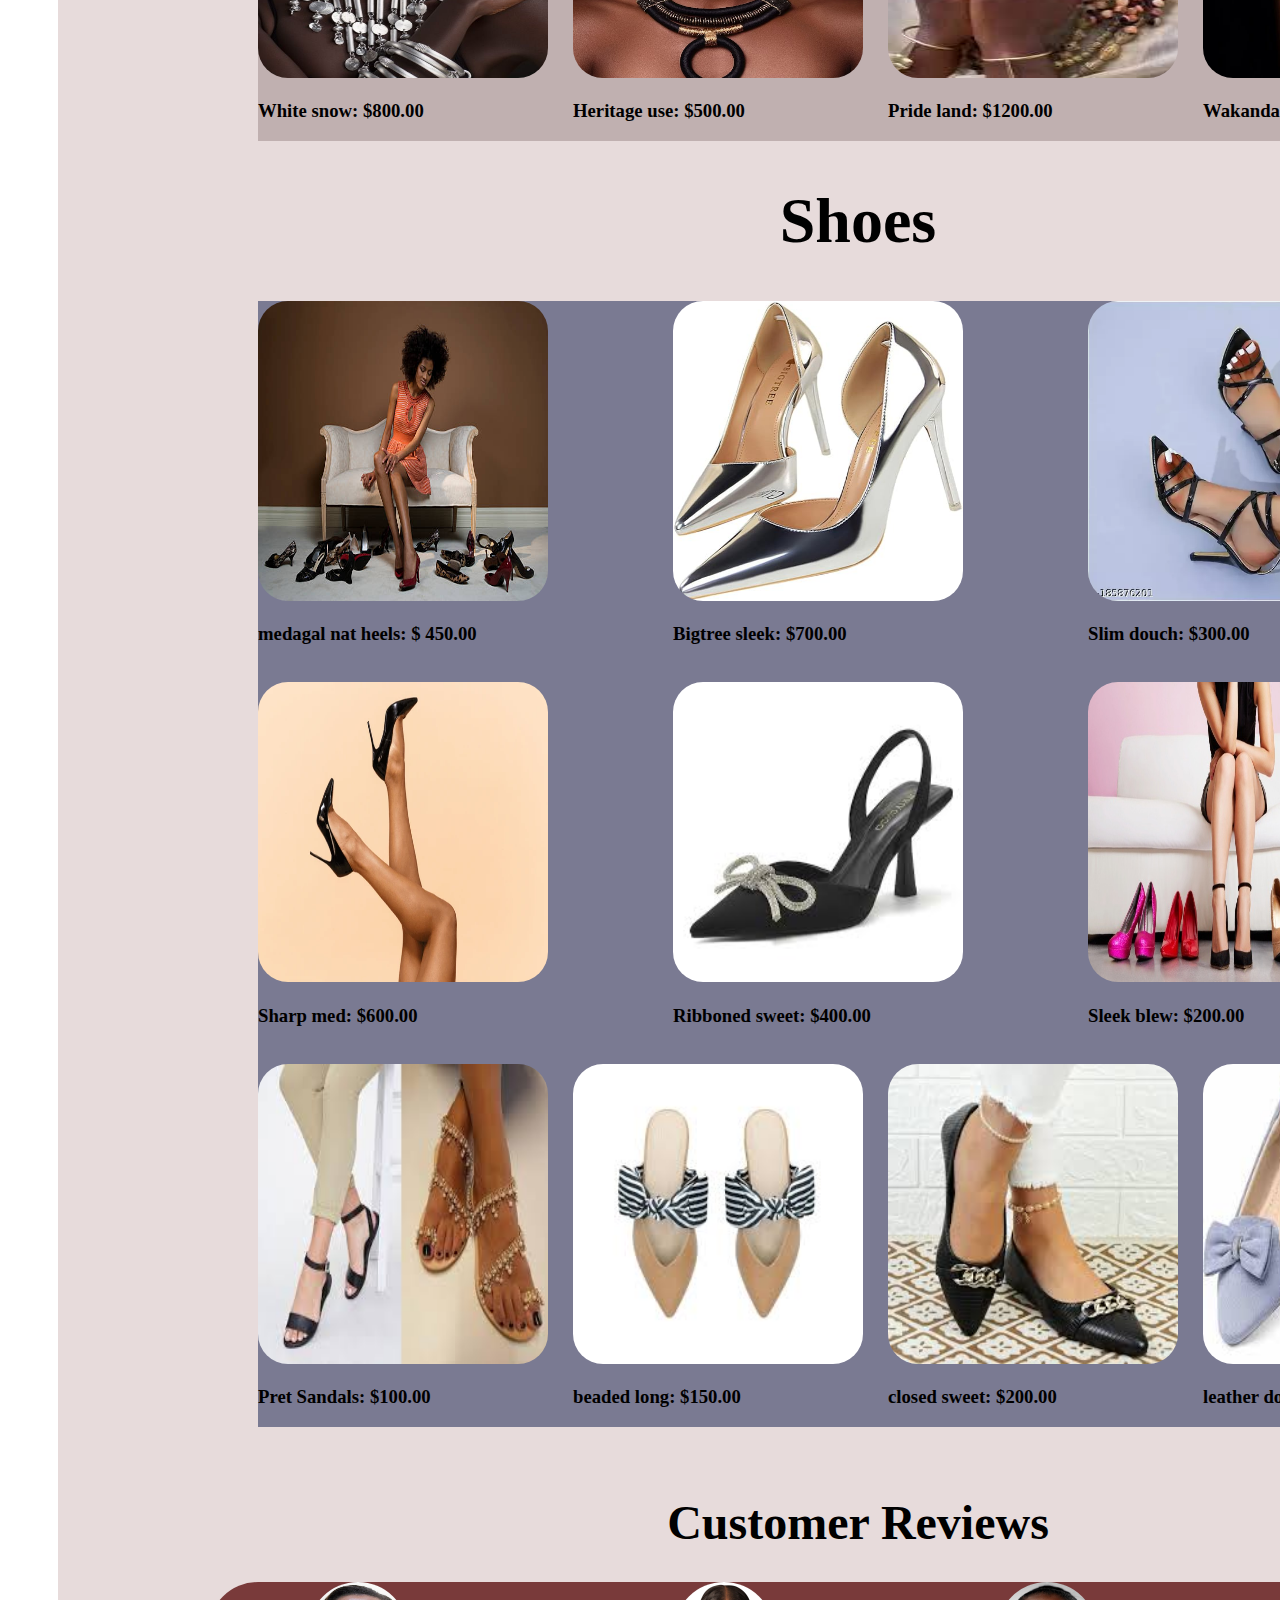
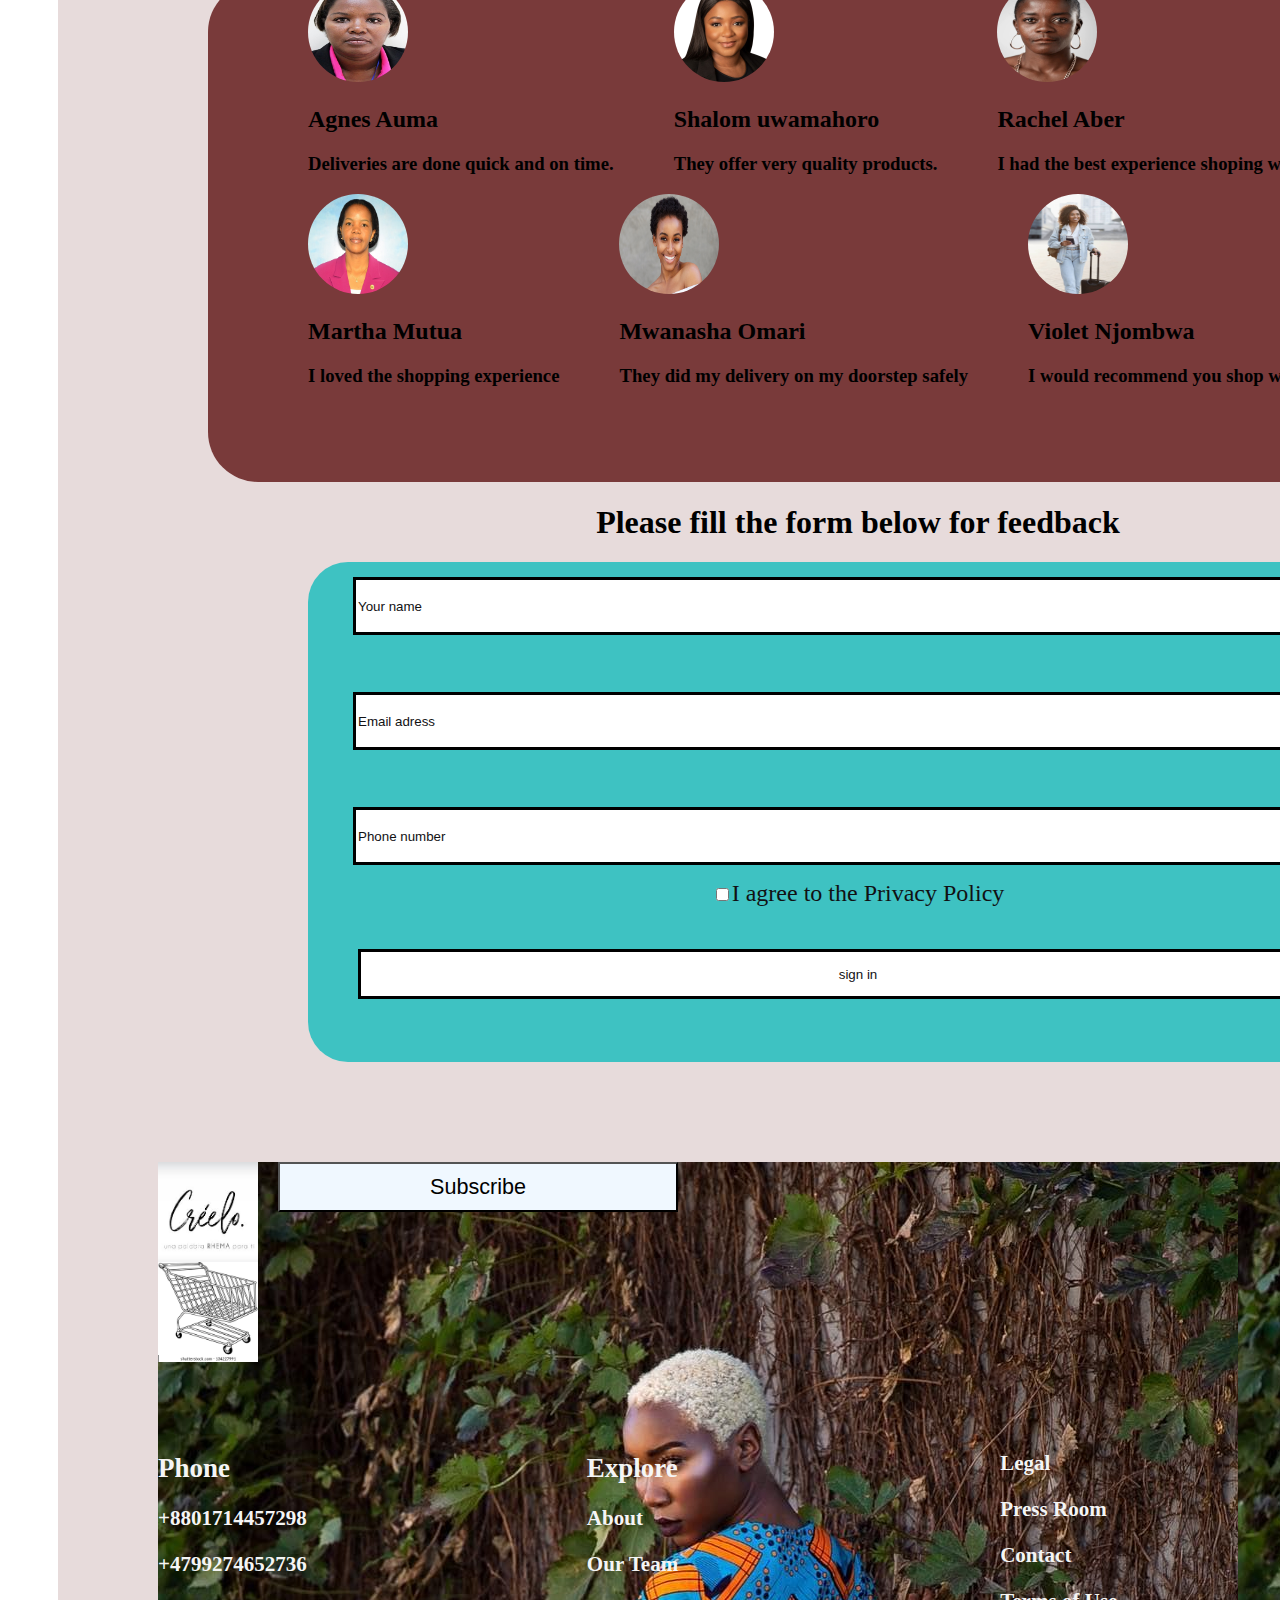
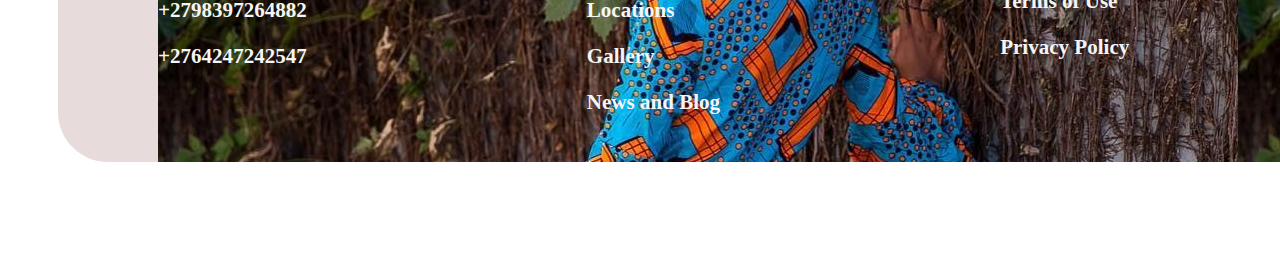
==== commit 4206c83f: "made changes" ====
--- a/index.html
+++ b/index.html
@@ -306,29 +306,43 @@
             </div>
             <br>
             <br>
+            <div id="reviews">
             <h1>Customer Reviews</h1>
+            </div>
             <div id="customers">
-                <div>
+                <div id="customer1">
+                    <div>
                 <img src="images/customers5.jpg" id="cust">
                 <h2>Agnes Auma</h2>
-                <h3>Deliveries are done quick and on time</h3>
+                <h3>Deliveries are done quick and on time.</h3>
+                </div>
+                <div>
                 <img src="images/customers6.jpeg" id="cust">
                 <h2>Shalom uwamahoro</h2>
-                <h3>They offer very quality goods</h3>
+                <h3>They offer very quality products.</h3>
+                </div>
+                <div>
                 <img src="images/customers3.webp" id="cust">
                 <h2>Rachel Aber</h2>
-                <h3>I had the best experience shooping with Creelo & Co</h3>
-                </div>
-                <div>
+                <h3>I had the best experience shoping with Creelo & Co.</h3>
+                </div>
+                </div>
+                <div id="customer2">
+                    <div>
                 <img src="images/customers7.jpg" id="cust">
                 <h2>Martha Mutua</h2>
                 <h3>I loved the shopping experience</h3>
+                </div>
+                <div>
                 <img src="images/customers8.jpg" id="cust">
                 <h2>Mwanasha Omari</h2>
                 <h3>They did my delivery on my doorstep safely</h3>
+                </div>
+                <div>
                 <img src="images/customers9.jpg" id="cust">
                 <h2>Violet Njombwa</h2>
                 <h3>I would recommend you shop with them</h3>
+                </div>
                 </div>
             </div>
             <h1 id="name">Please fill the form below for feedback</h1>
--- a/style.css
+++ b/style.css
@@ -269,18 +269,33 @@
     height: 100px;
 }
 #cust{
-    width: 300px;
-    height: 300px;
-    border-radius: 200px;
+    width: 100px;
+    height: 100px;
+    border-radius: 50px;
     gap: 20%;
 }
 #customers{
-    display: flex;
-    gap: 20%;
+    display: block;
+    gap: 3%;
     margin-left: 150px;
     width: 1300px;
-    height: 1300px;
+    height: 500px;
     background-color: rgb(121, 58, 58);
+    border-radius: 50px;
+}
+#customer1{
+    display: flex;
+    gap: 5%;
+    margin-left: 100px;
+}
+#customer2{
+    display: flex;
+    gap: 5%;
+    margin-left: 100px;
+}
+#reviews{
+    text-align: center;
+    font-size: x-large;
 }
 @media all and (min-width:350px) and (max-width: 1024px){
     #container{
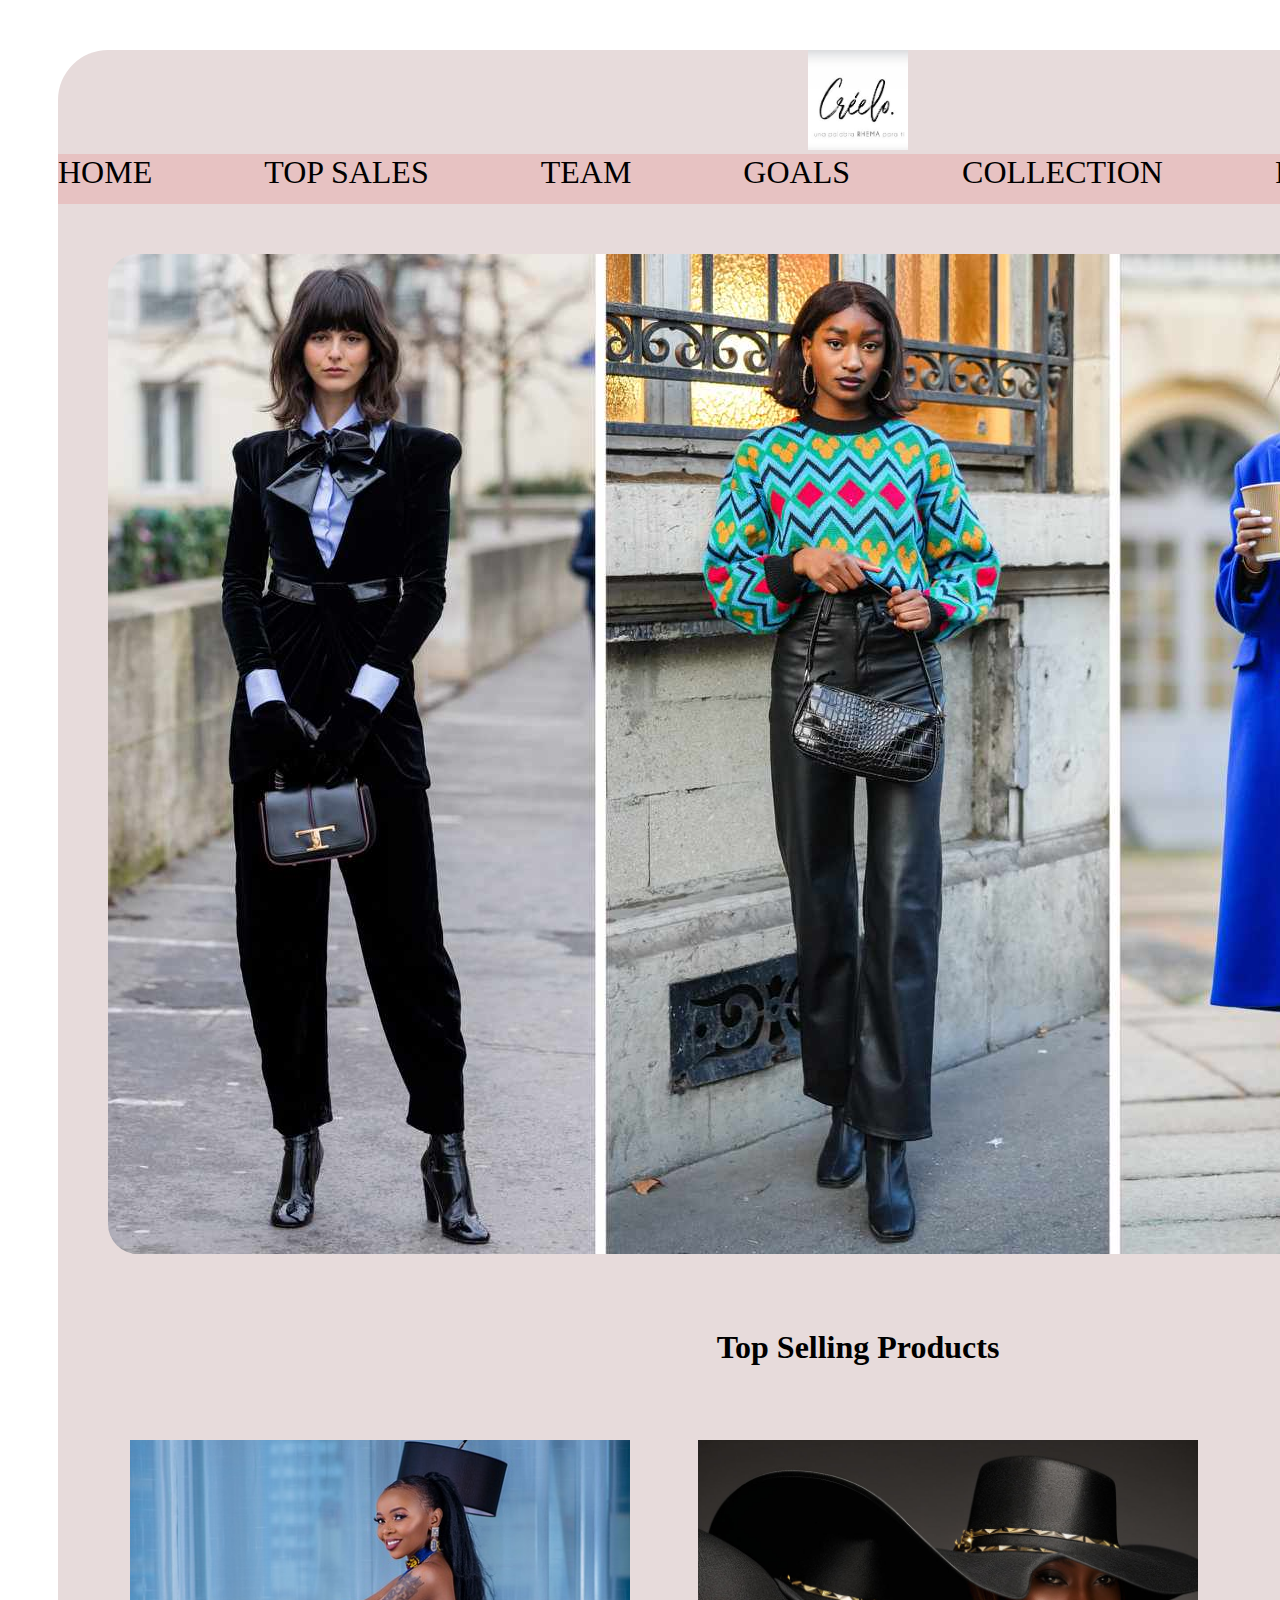
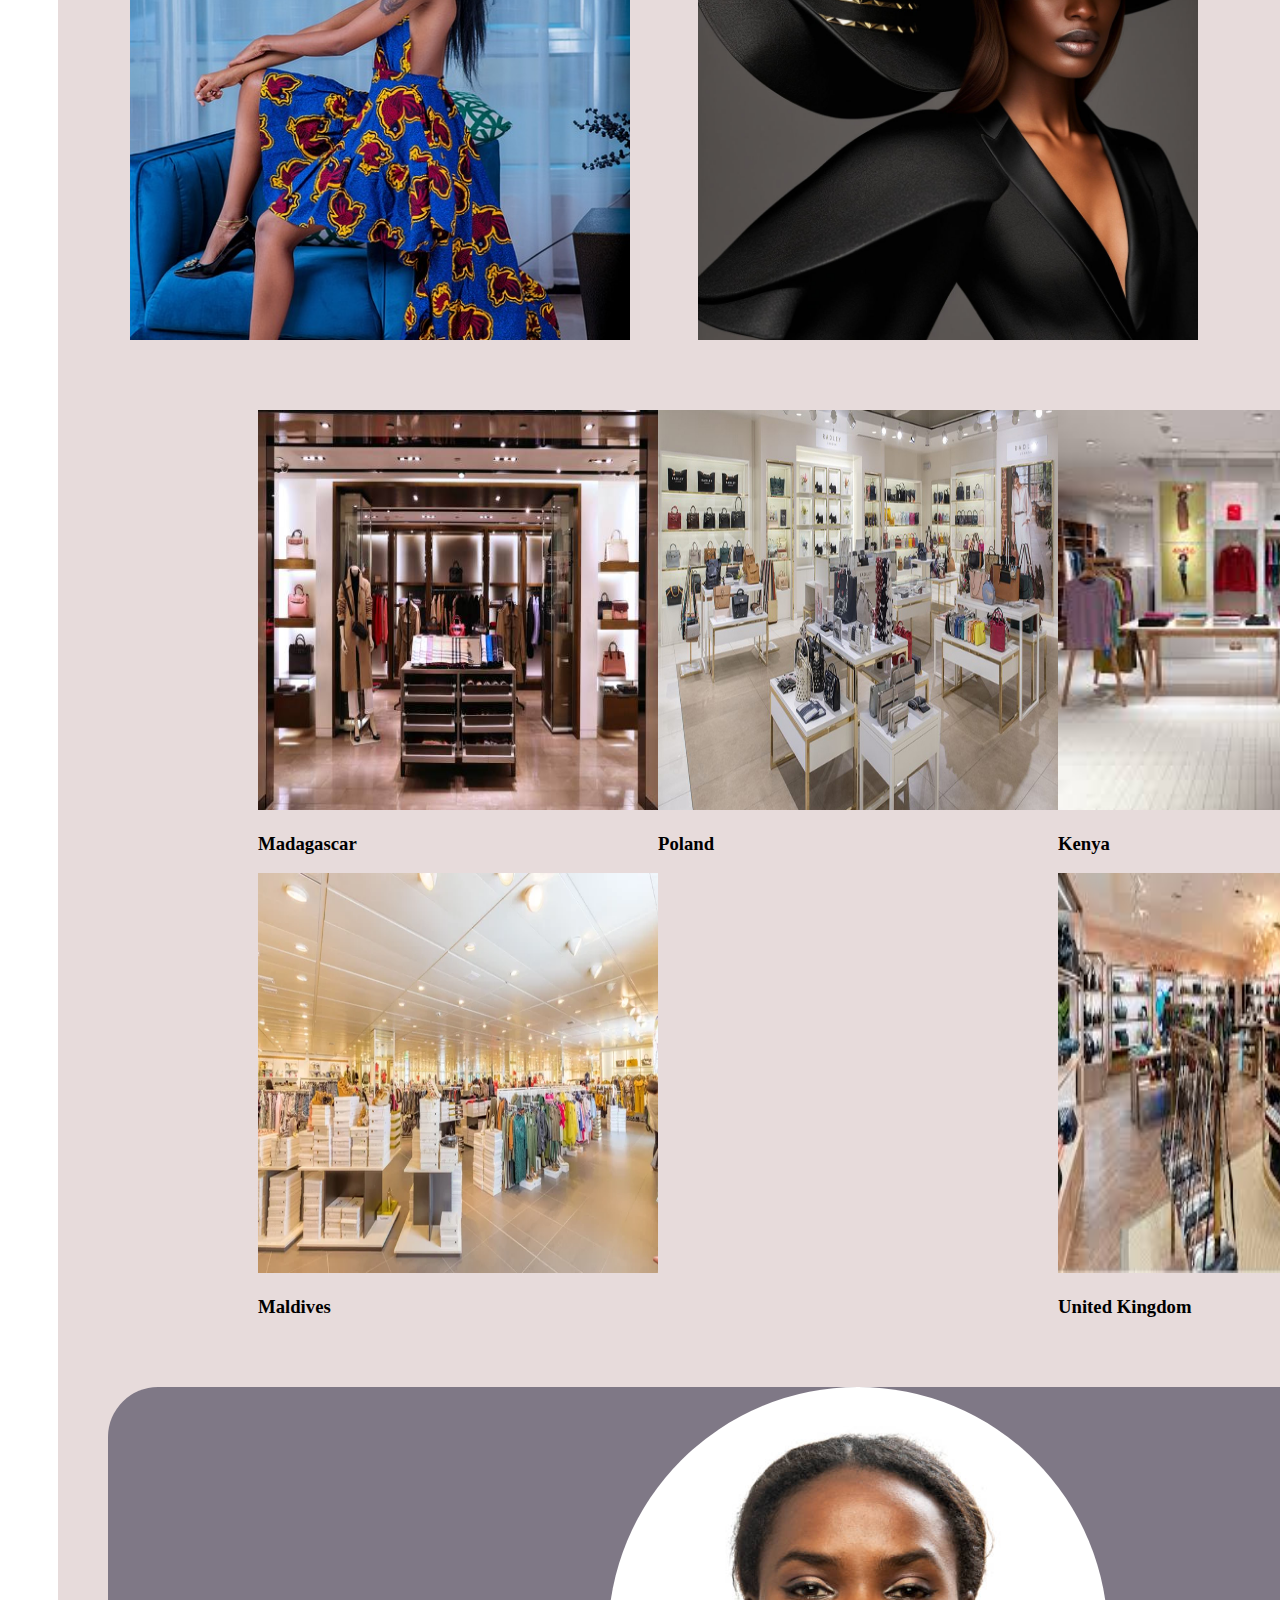
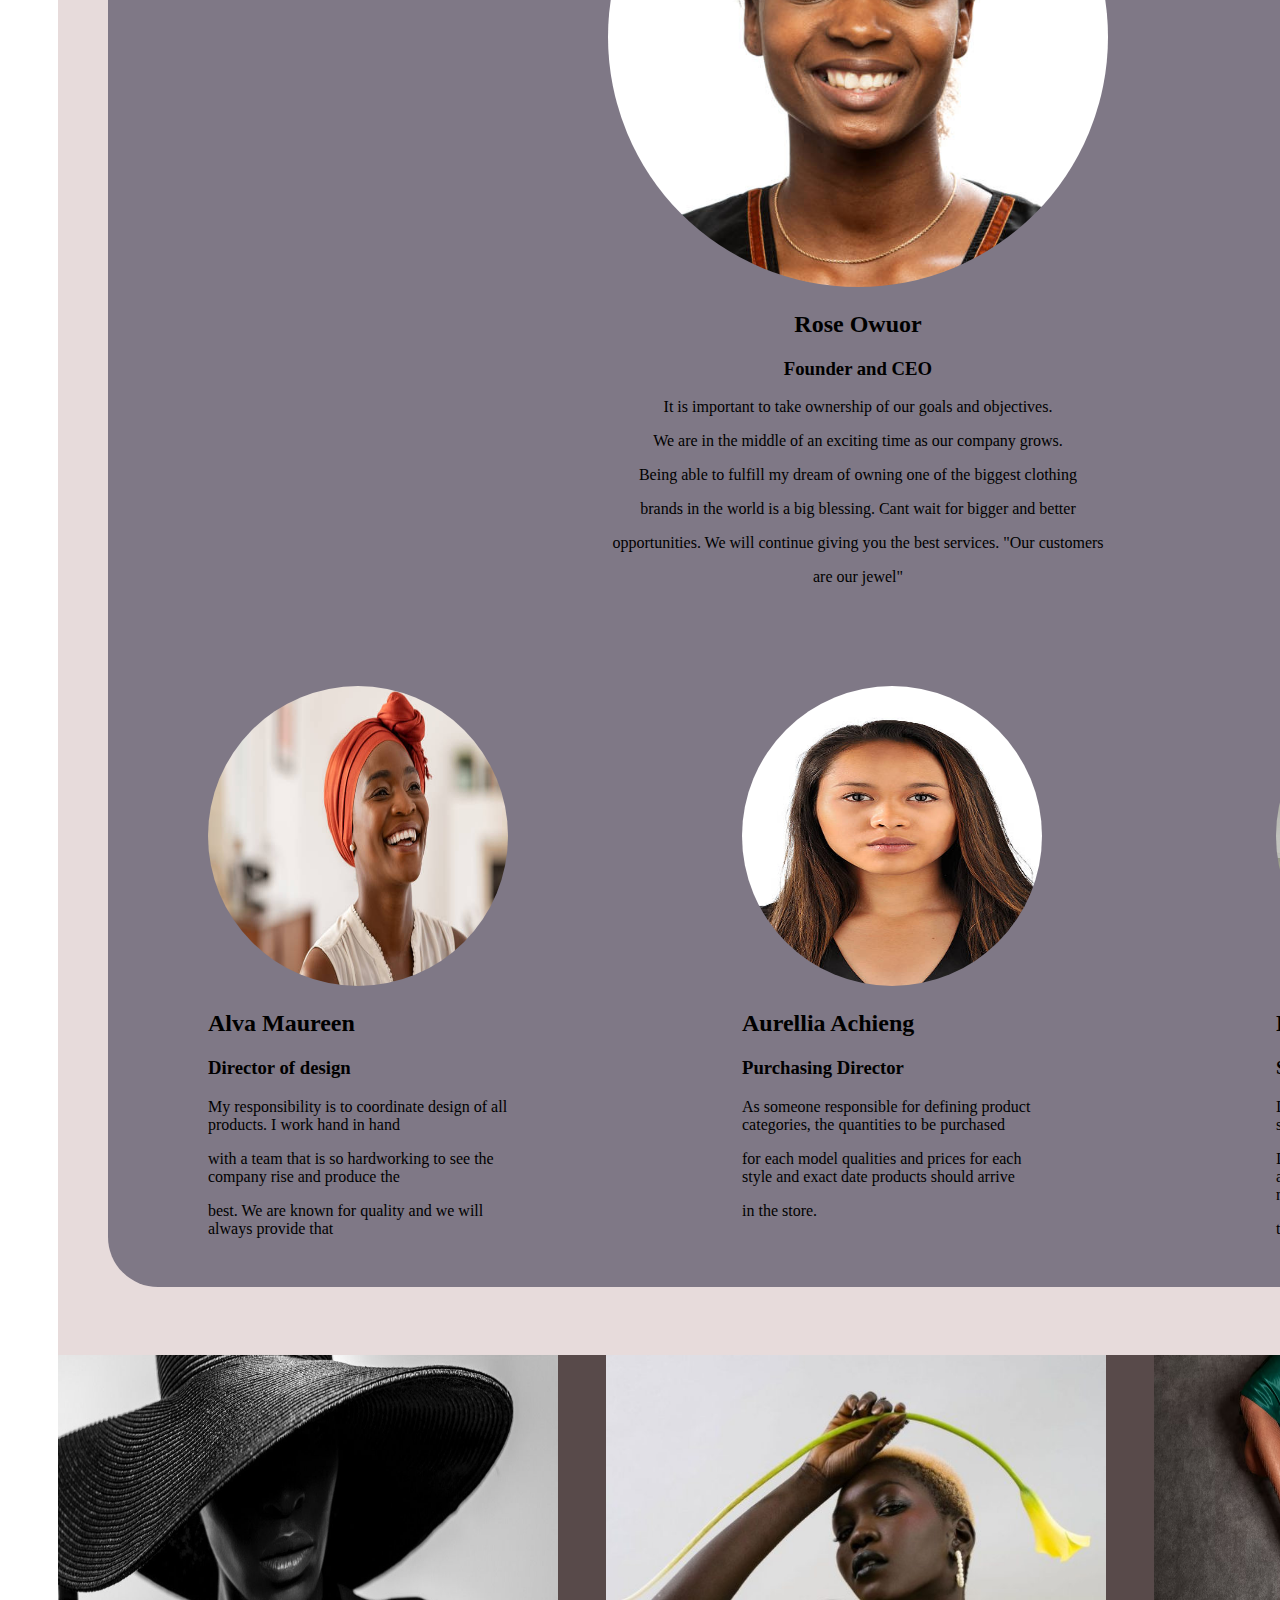
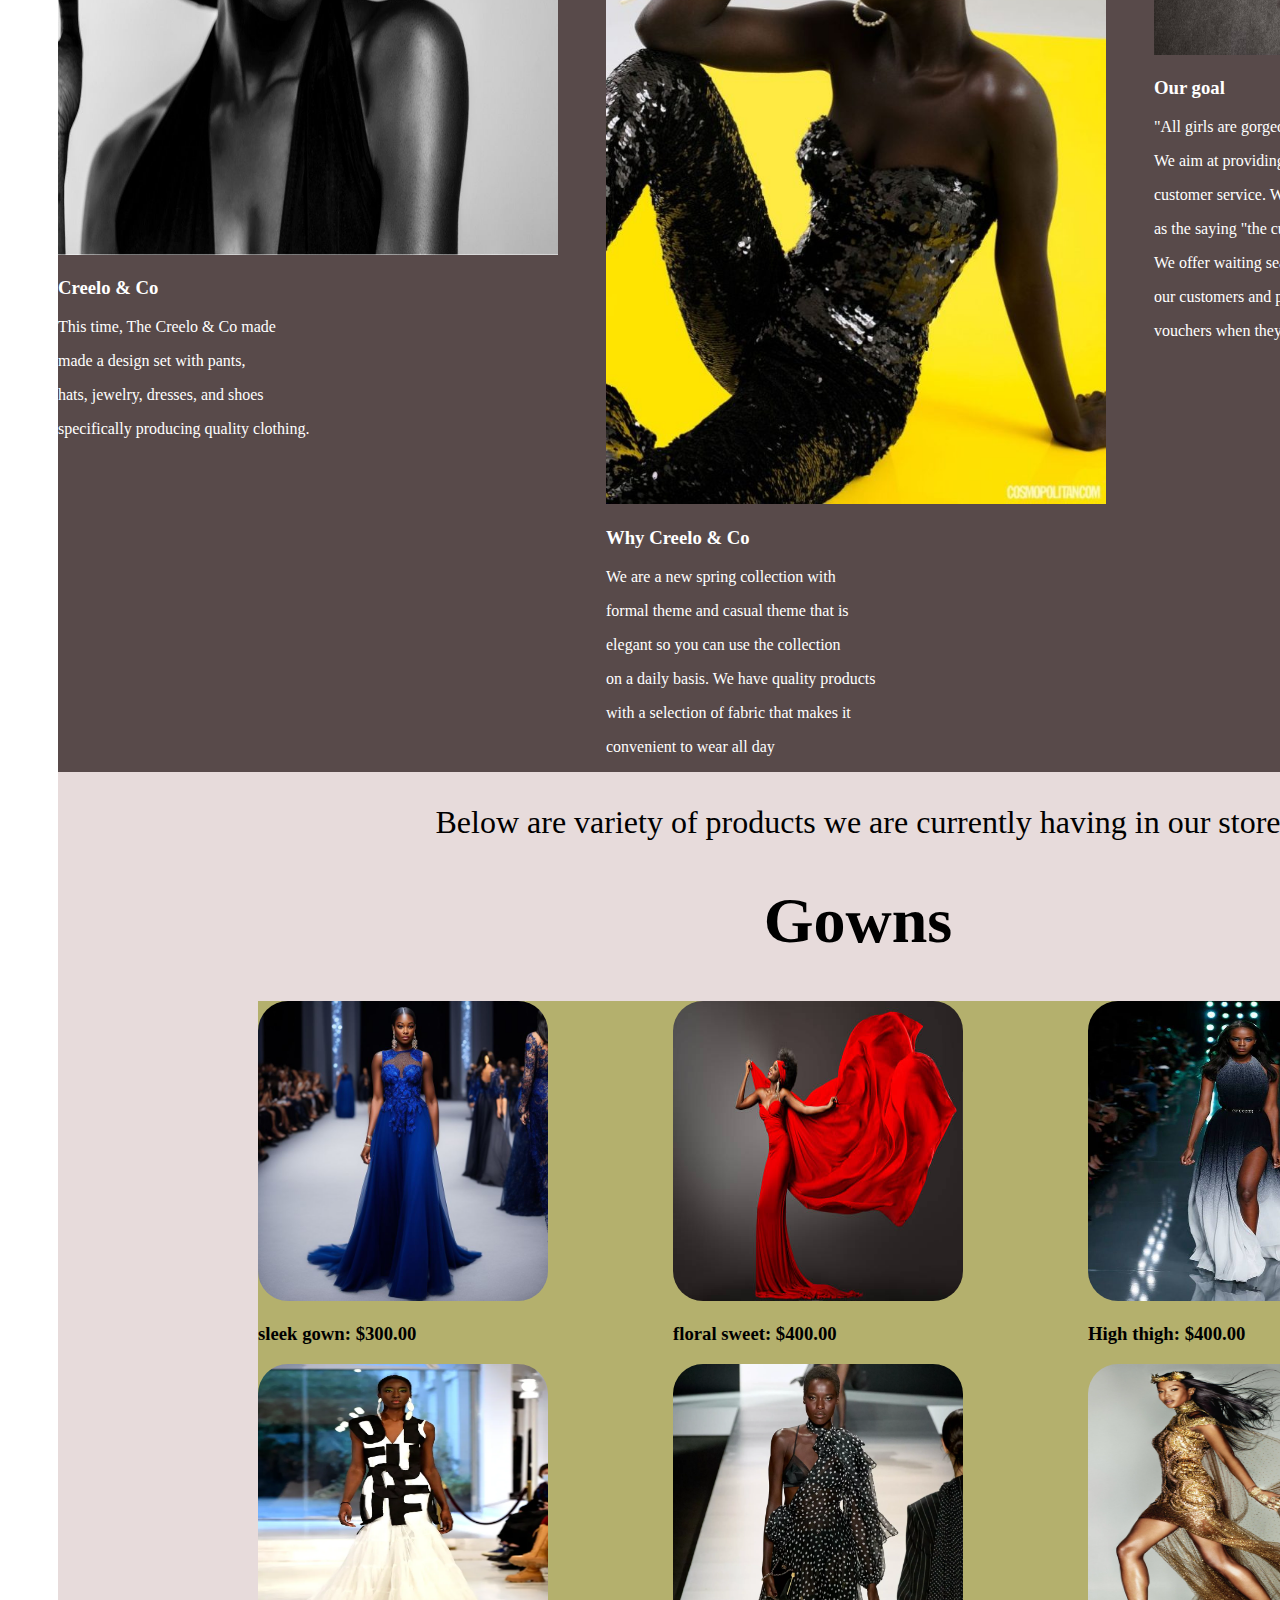
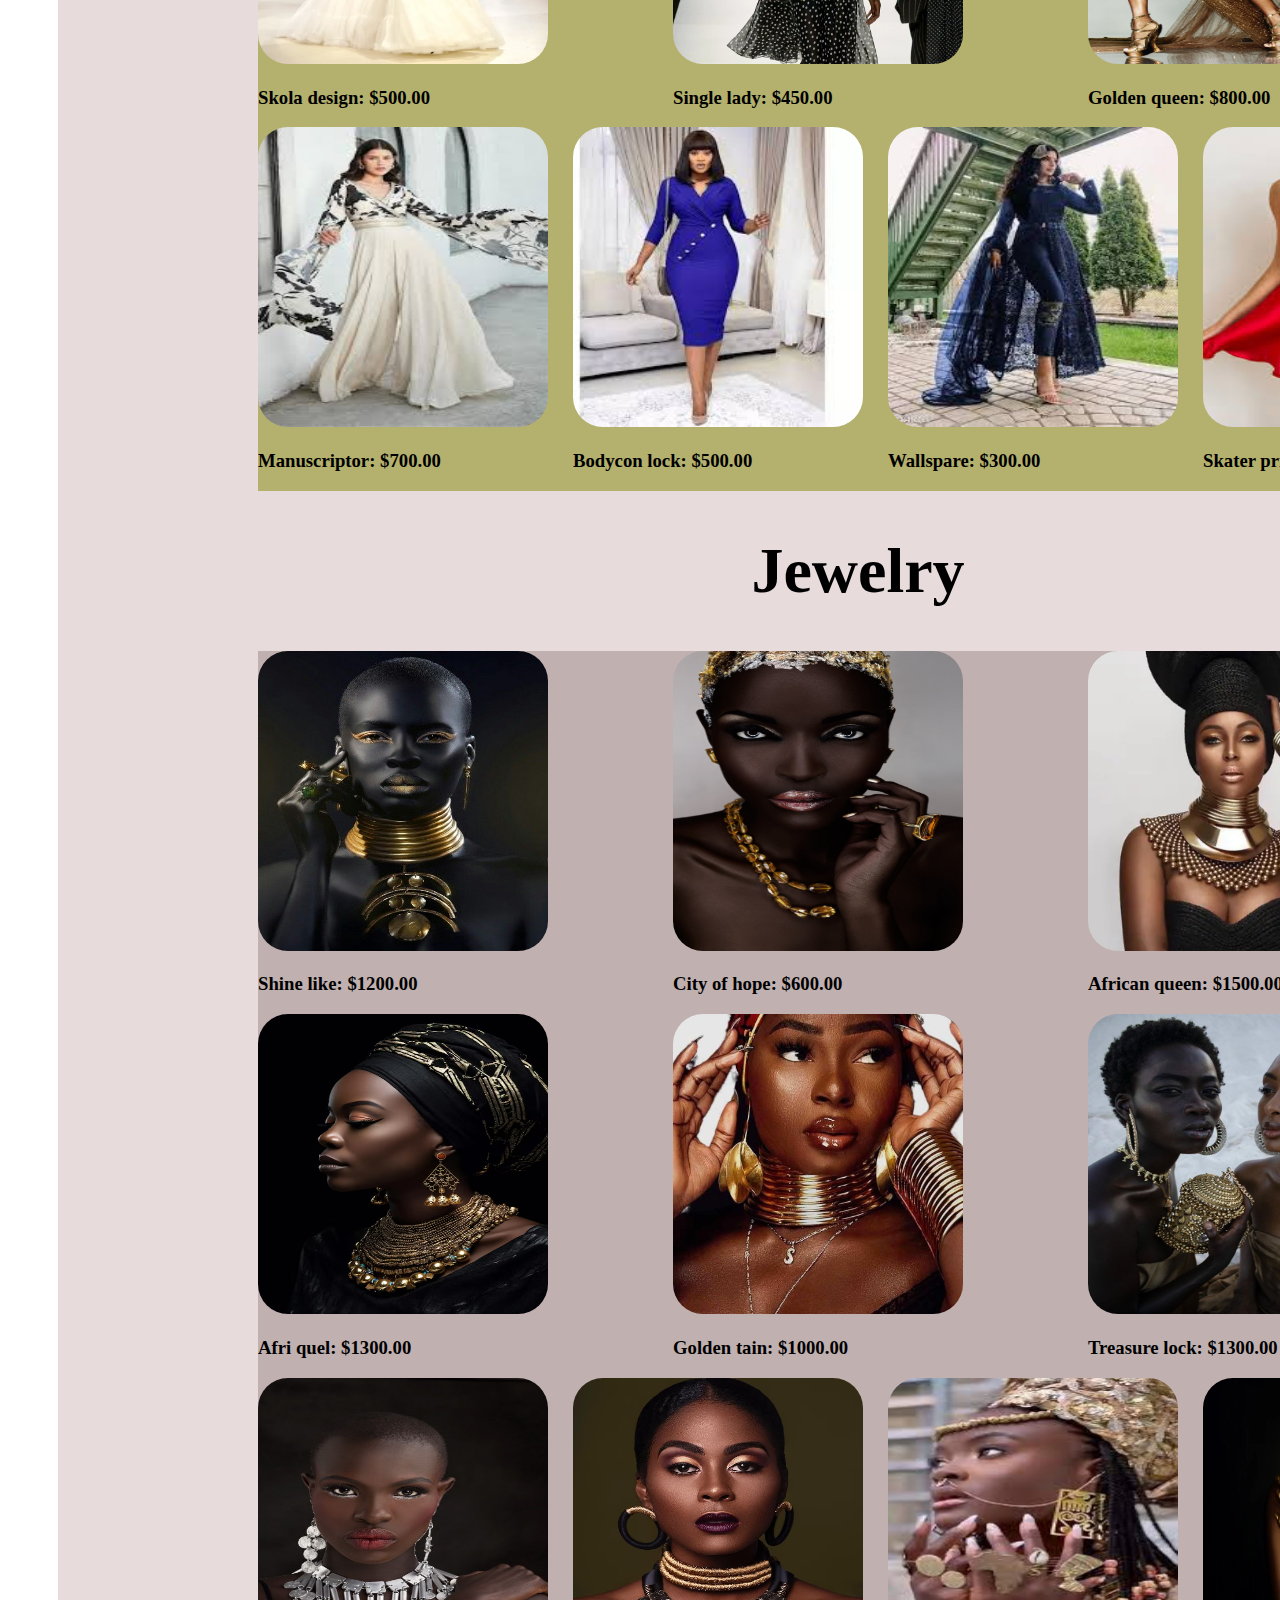
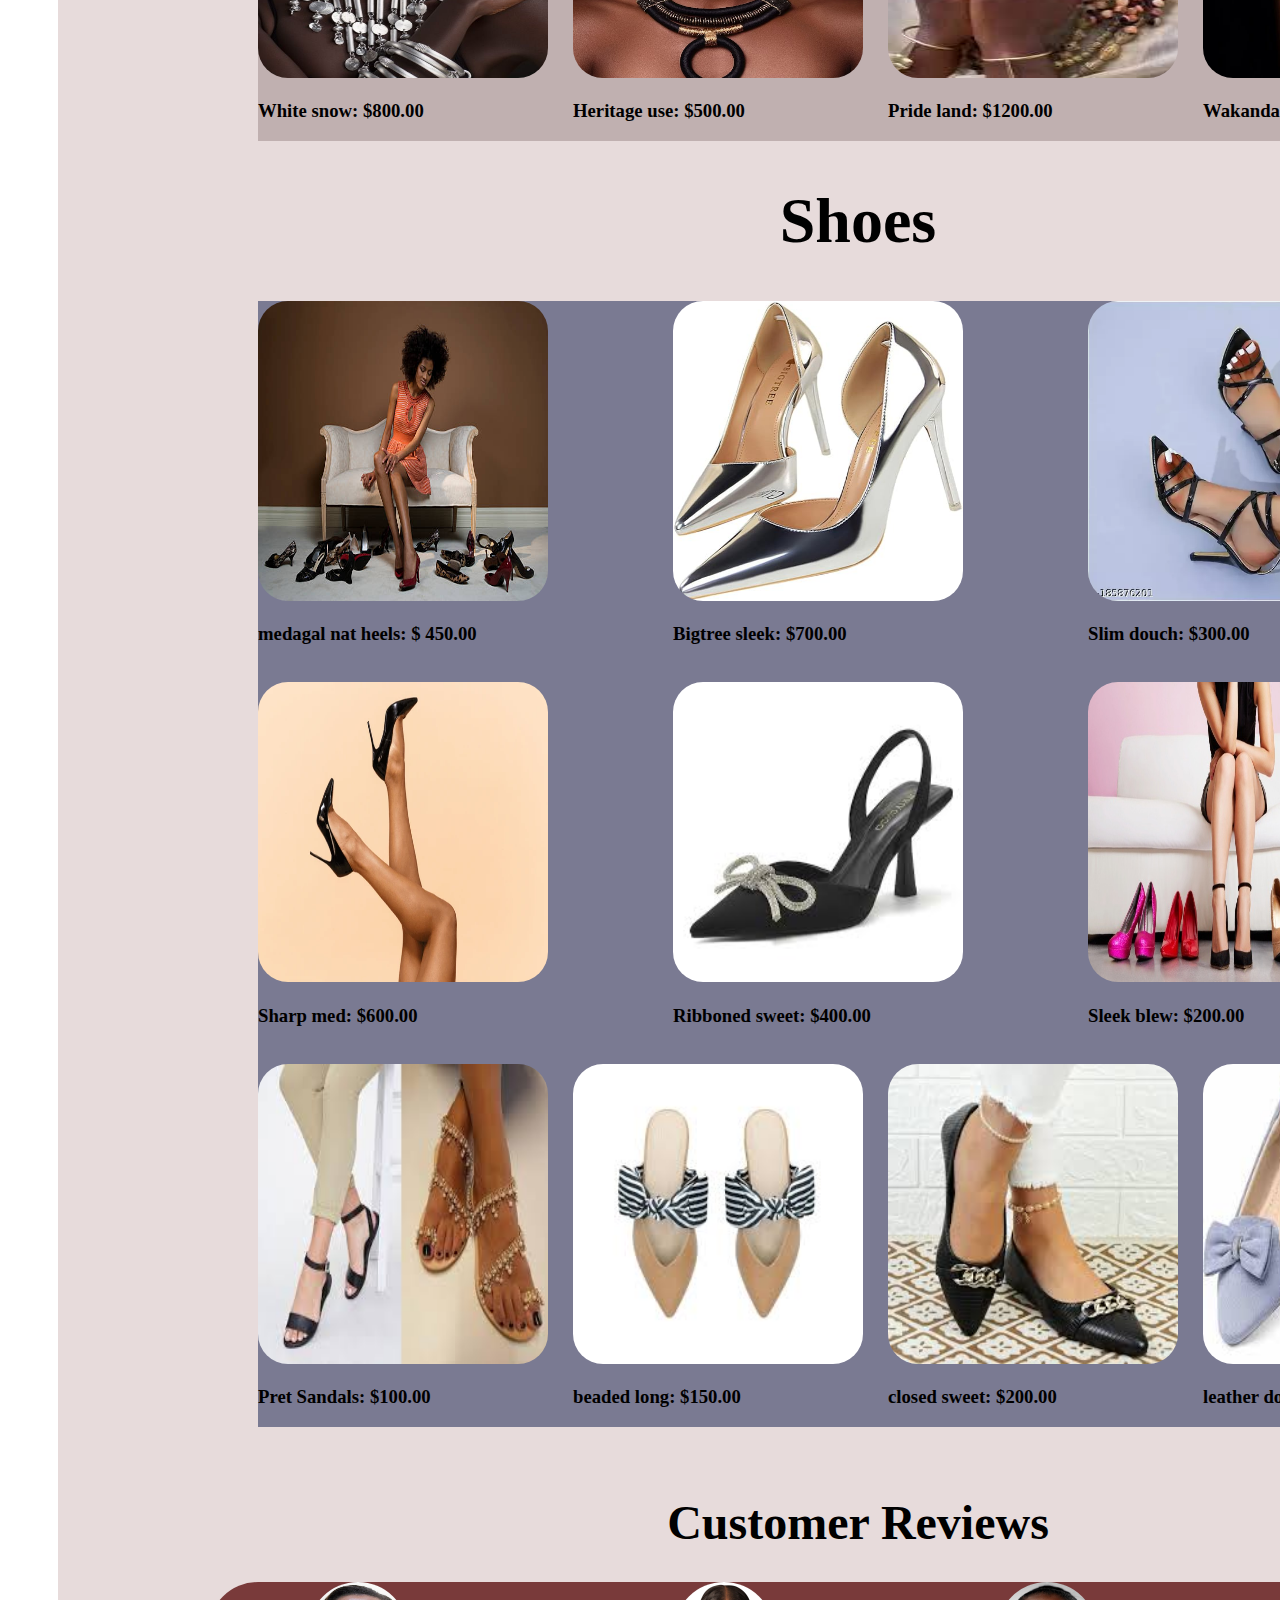
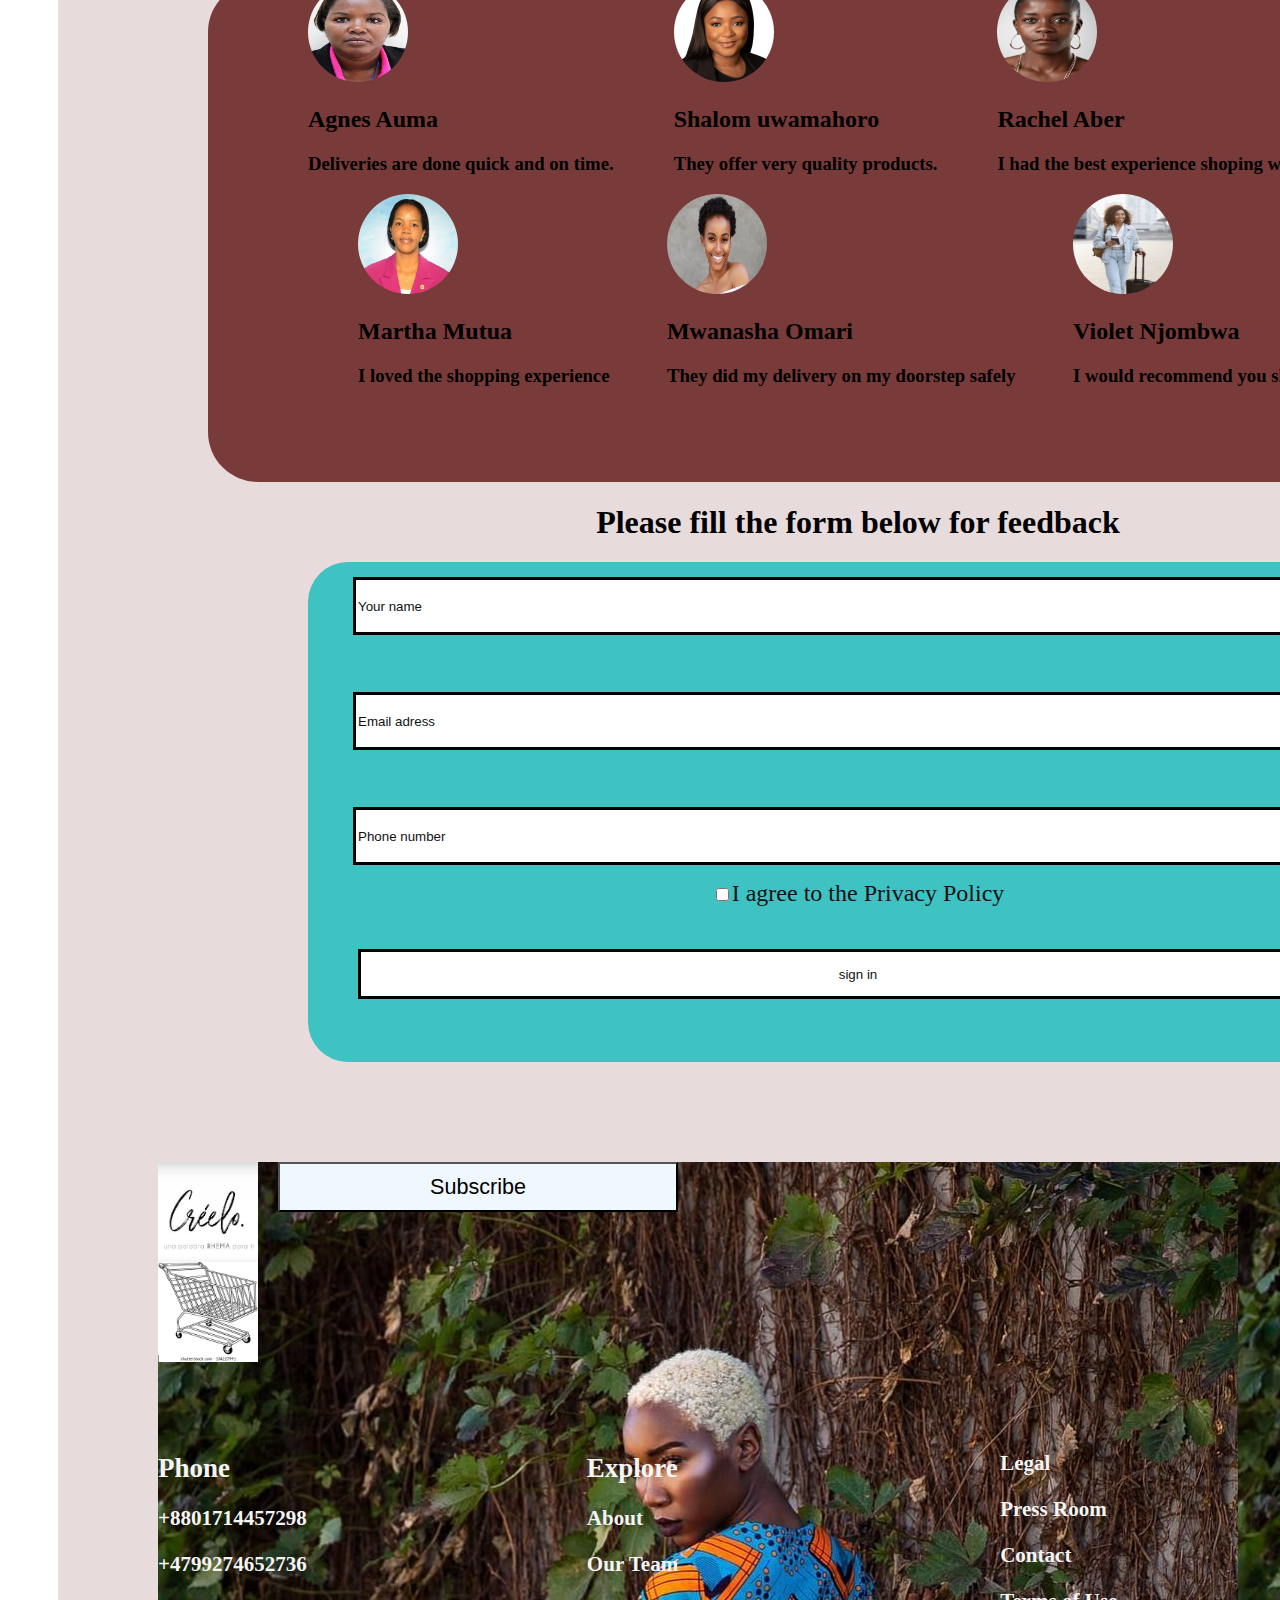
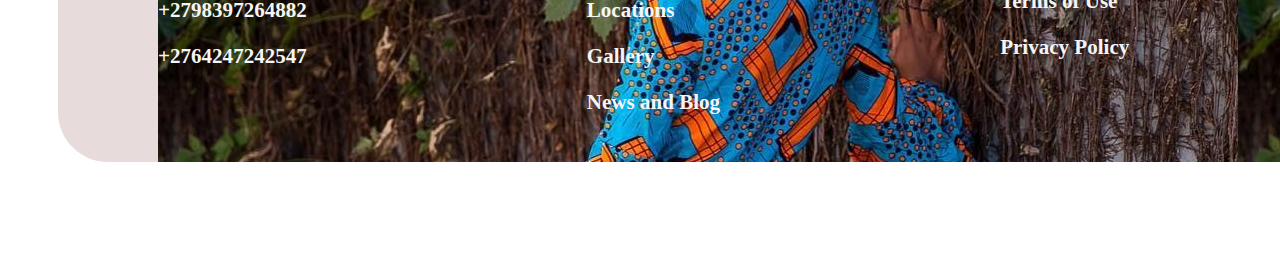
==== commit 33a6f23c: "made changes" ====
--- a/index.html
+++ b/index.html
@@ -26,7 +26,7 @@
             <br>
             <h1 id="sel">Top Selling Products</h1>
         <br>
-        <!-- <div id ="list1"> -->
+        
             <div class = "scroll"id="scroll-left"><span class="material-symbols-outlined">
                 </span></div>
         <ul id="list2">
@@ -40,7 +40,7 @@
 
         <div class = "scroll" id ="scroll-right"><span class="material-symbols-outlined">
             </span></div>
-        <!-- </div> -->
+        
         <br>
         <br>
         <div id="branch">
--- a/style.css
+++ b/style.css
@@ -291,7 +291,7 @@
 #customer2{
     display: flex;
     gap: 5%;
-    margin-left: 100px;
+    margin-left: 150px;
 }
 #reviews{
     text-align: center;
@@ -299,7 +299,7 @@
 }
 @media all and (min-width:350px) and (max-width: 1024px){
     #container{
-        width: 100%;
+        width: 90%;
     }
     
     #pic{
@@ -363,6 +363,8 @@
         width: 80%;
         margin-left: 20px;
         font-size: xx-small;
+        display: flex;
+        flex-wrap: wrap;
     }
     #ahead{
         gap: 3%;
@@ -381,8 +383,8 @@
         -webkit-text-fill-color: black;
     }
     #founders{
-        height: 150px;
-        width: 150px;
+        height: 800px;
+        width:400px;
         -webkit-text-fill-color: black;
         background-color: rgb(127, 120, 134);
         margin: 5px;
@@ -418,9 +420,9 @@
         font-size: xx-small;
     }
     #form{
-        width: 60%;
+        width: 250px;
         -webkit-text-fill-color: rgb(17, 17, 19);
-        height: 50px;
+        height: 150px;
         text-align: center;
         background-color: rgb(62, 194, 194);
         font-size: x-small;
@@ -441,10 +443,10 @@
     #footer{
         background-image: url("images/ankara1.jpg");
         stroke: 5px;
-        width: 140px;
-        height: 60px;
+        width: 300px;
+        height: 150px;
         -webkit-text-fill-color:whitesmoke;
-        margin:10px;
+        margin-left: 100px;
         font-size:xx-small;
     }
     #dok{
@@ -511,11 +513,17 @@
         background-color: rgb(192, 176, 176);
         width: 125px;
         margin-left: 20px;
+        font-size: xx-small;
+        display: flex;
+        flex-wrap: wrap;
     }
     #shoe1{
         background-color: rgb(122, 122, 146);
         margin-left: 20px;
         width: 125px;
+        display: flex;
+        flex-wrap: wrap;
+        font-size: xx-small;
     }
     #sel{
         font-size: xx-small;
@@ -586,5 +594,35 @@
         width:20px;
         height: 20px;
     }
-
+    #cust{
+        width: 40px;
+        height: 40px;
+        border-radius: 50px;
+        gap: 20%;
+    }
+    #customers{
+        display: block;
+        gap: 3%;
+        width: 300px;
+        height: 700px;
+        background-color: rgb(121, 58, 58);
+        border-radius: 50px;
+        font-size: xx-small;
+    }
+    #customer1{
+        display: flex;
+        flex-wrap: wrap;
+        gap: 5%;
+        margin-left: 10px;
+    }
+    #customer2{
+        display: flex;
+        flex-wrap: wrap;
+        gap: 5%;
+        margin-left: 15px;
+    }
+    #reviews{
+        text-align: center;
+        font-size: xx-small;
+    }
 }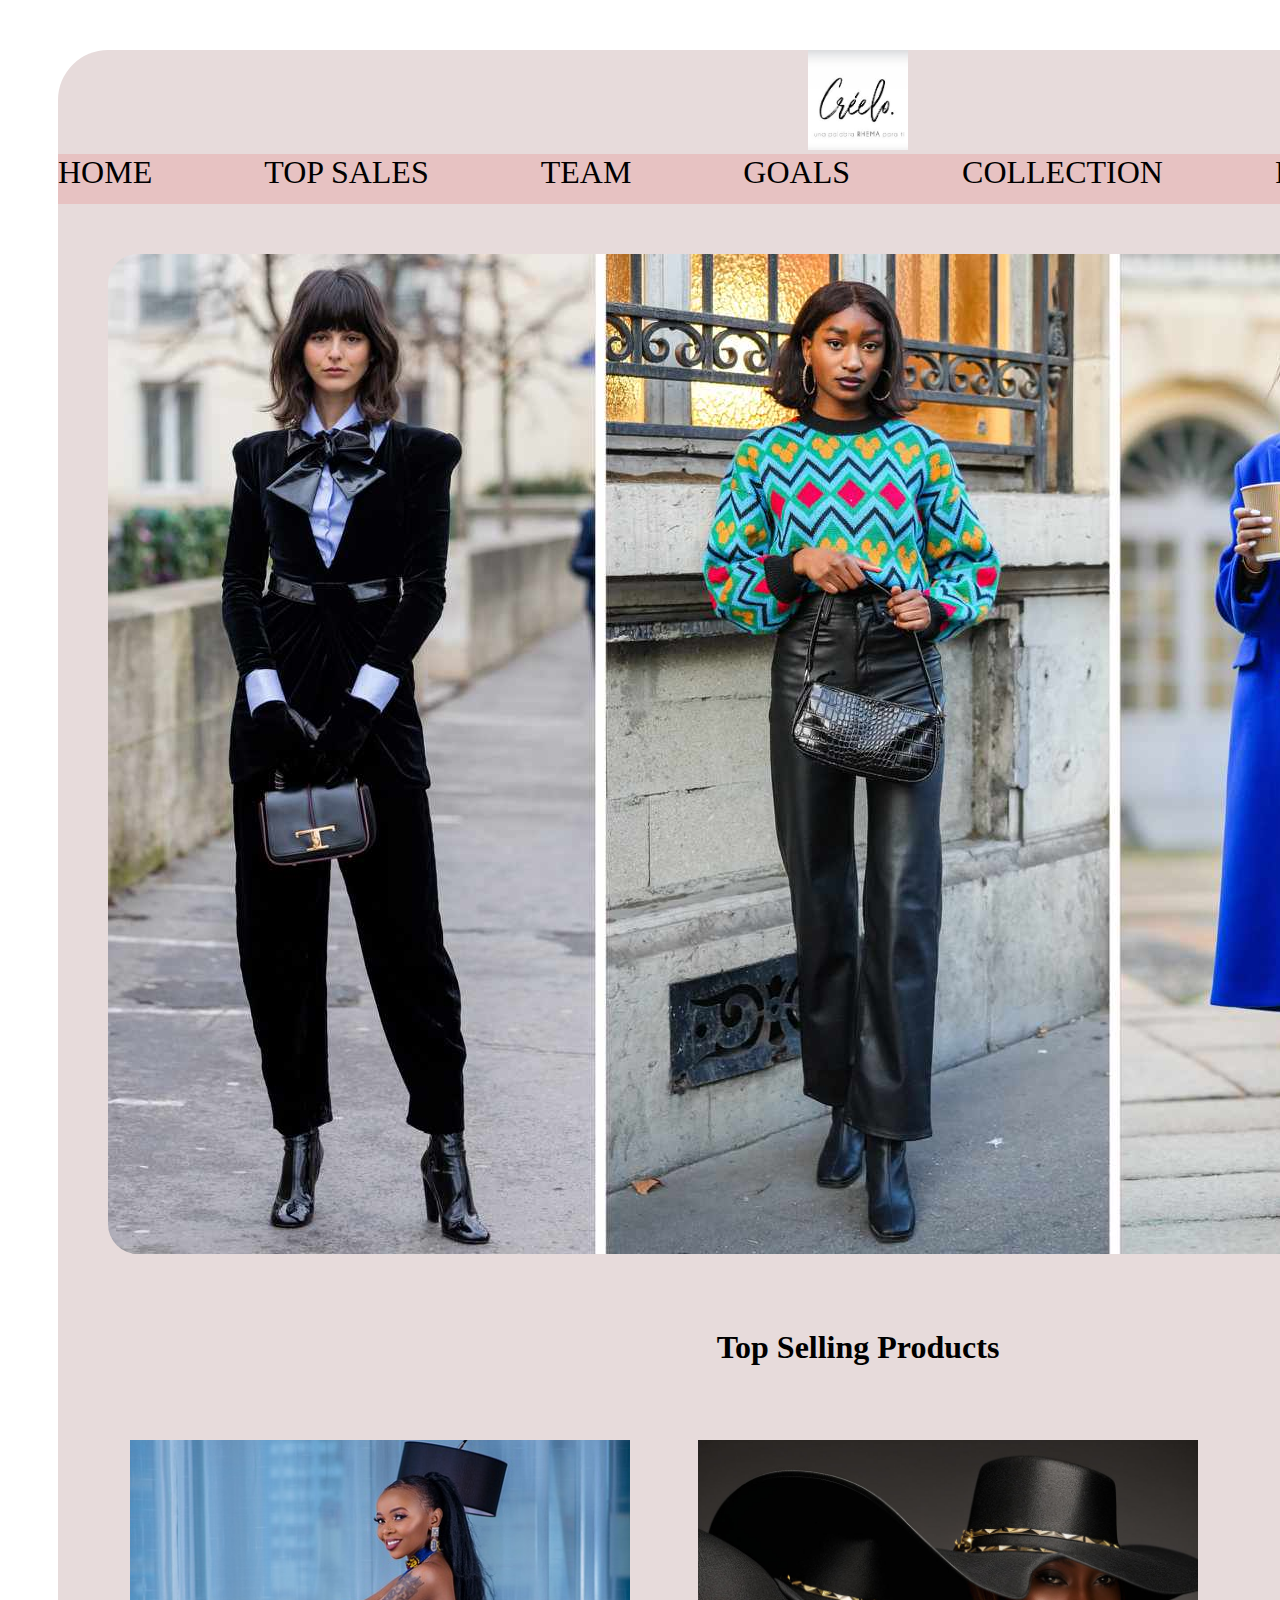
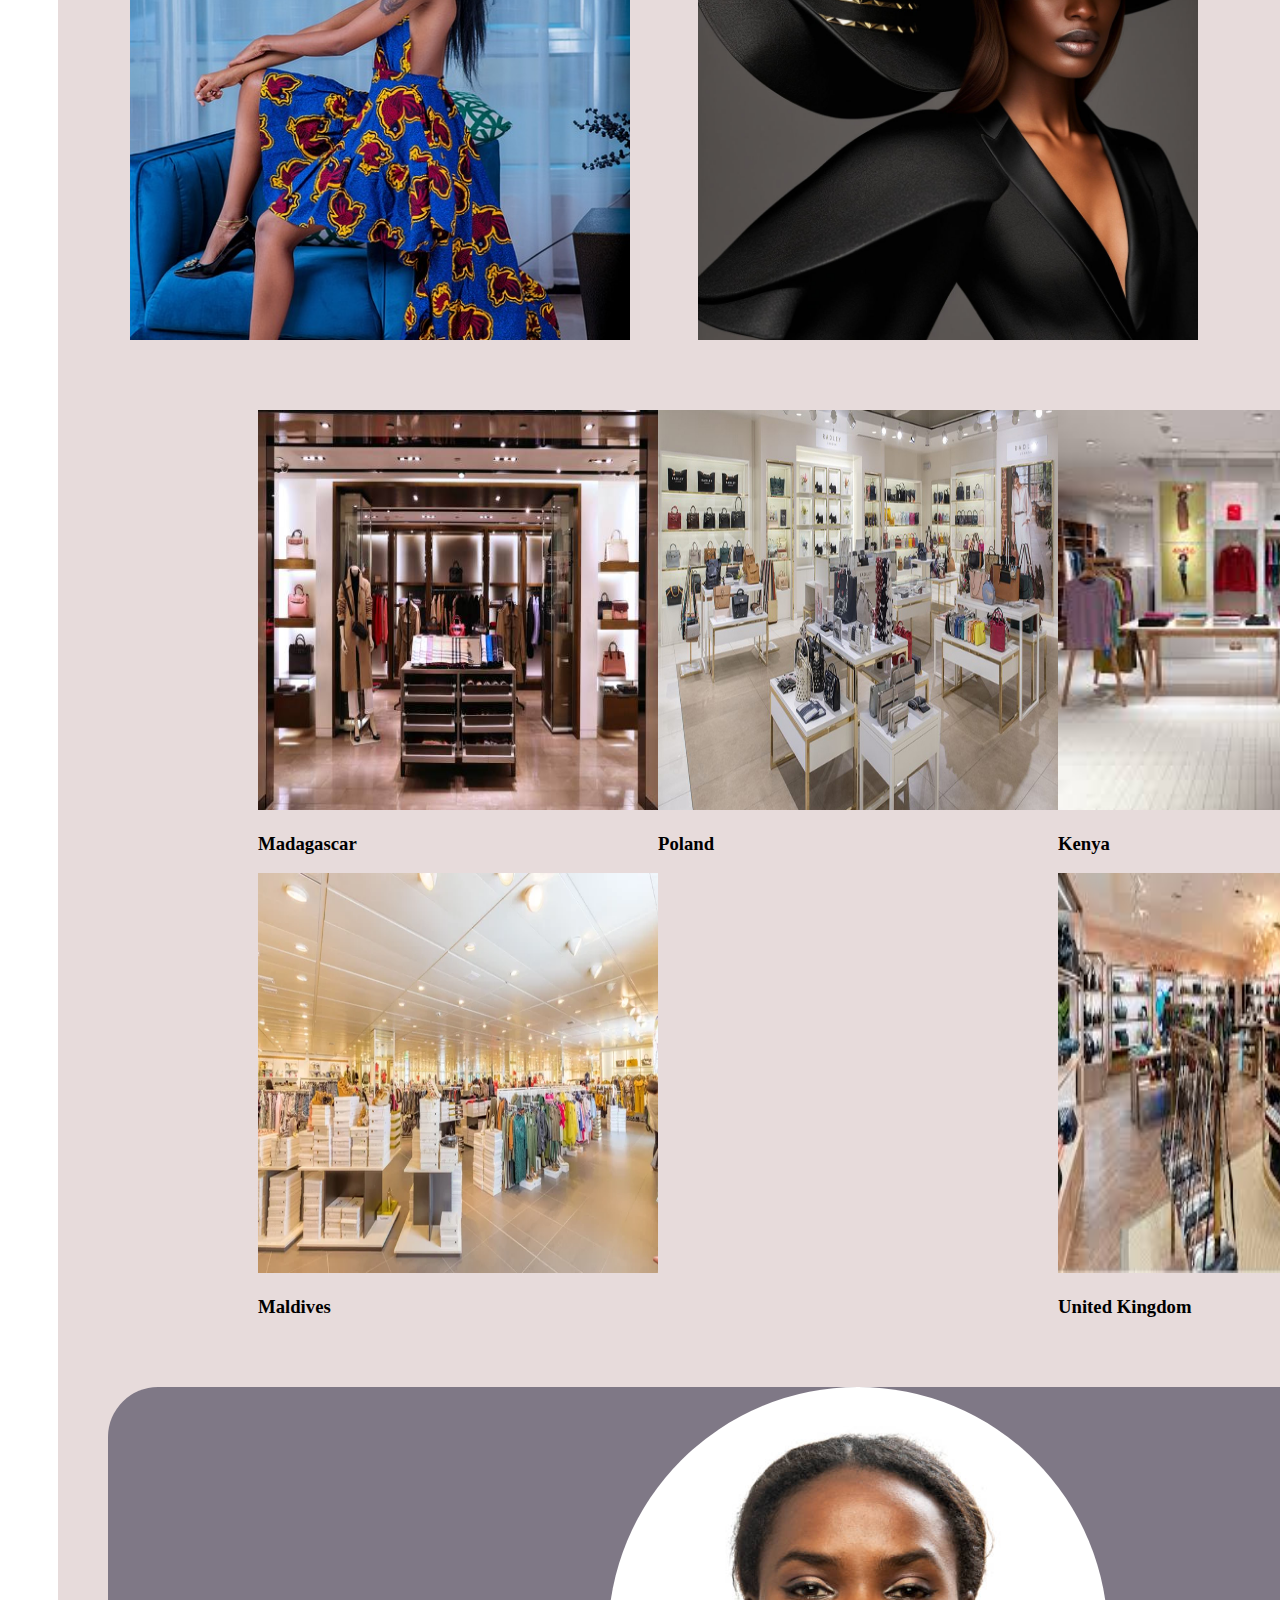
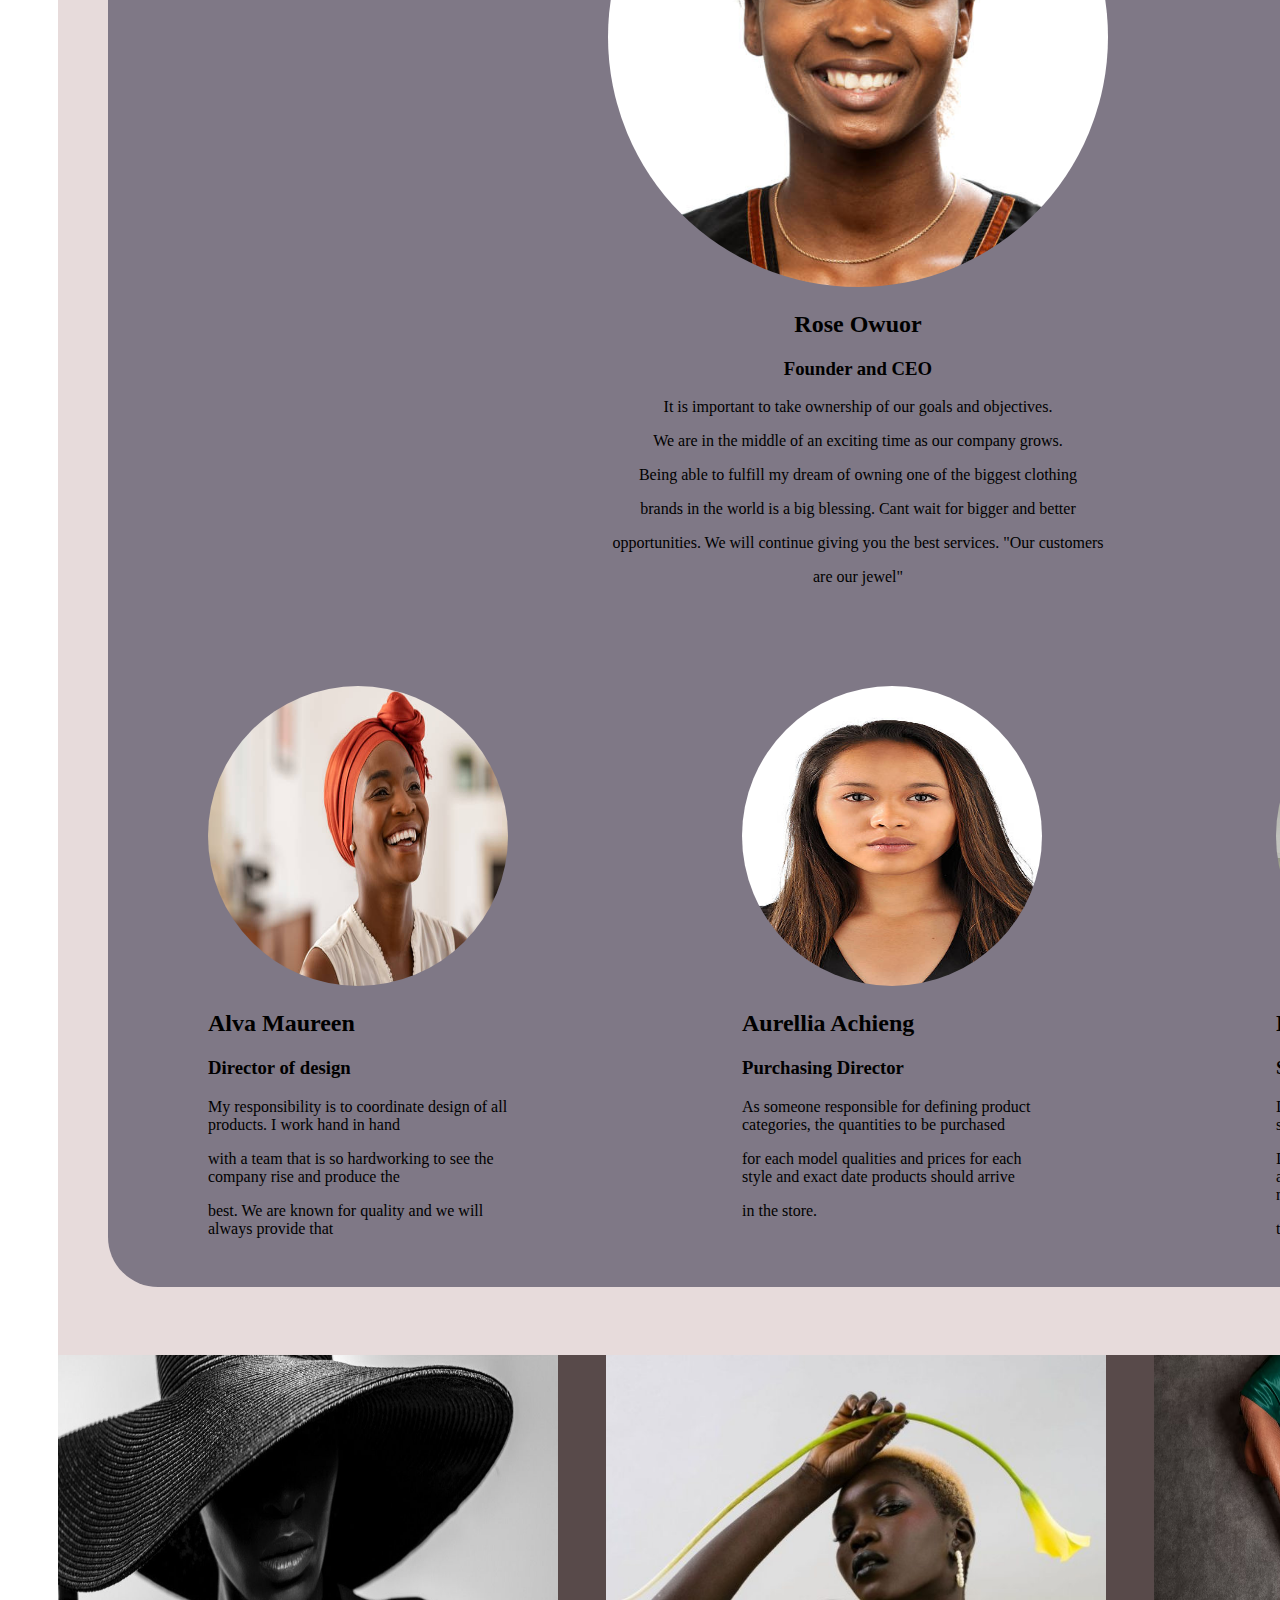
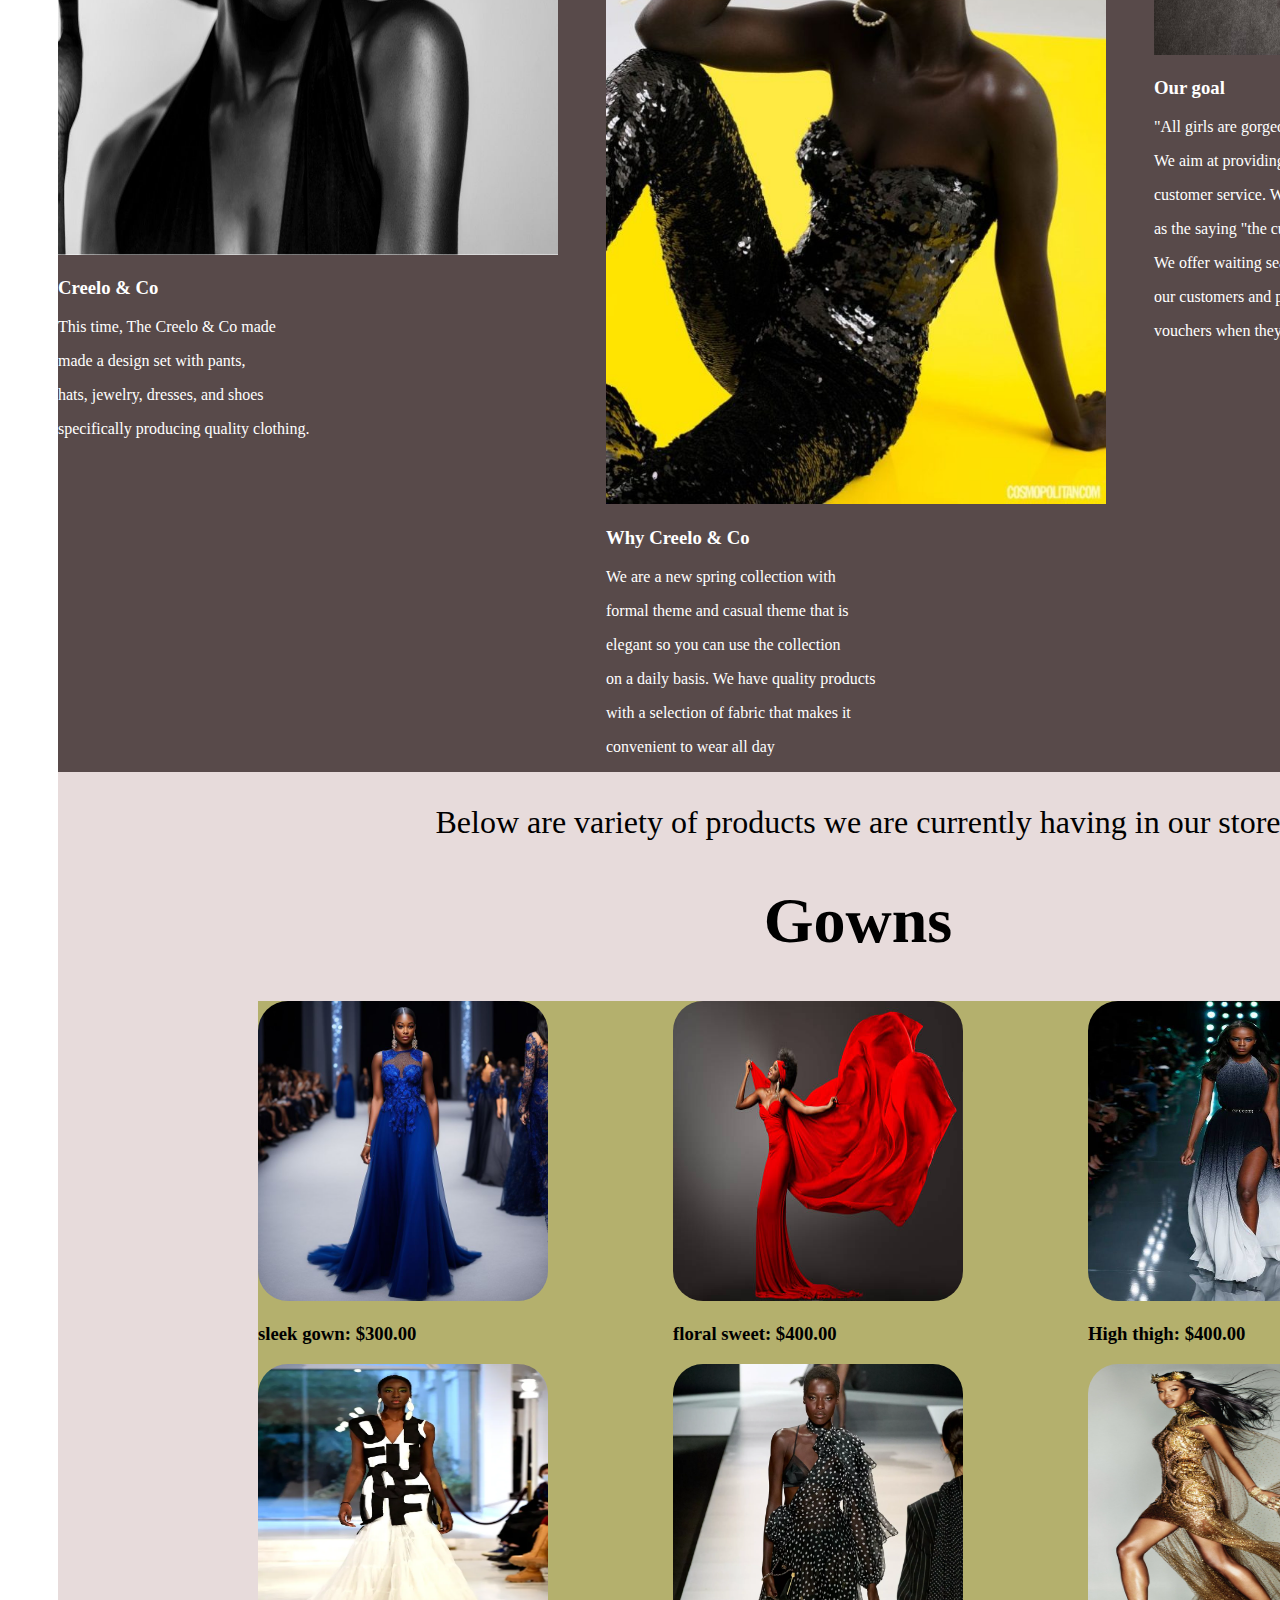
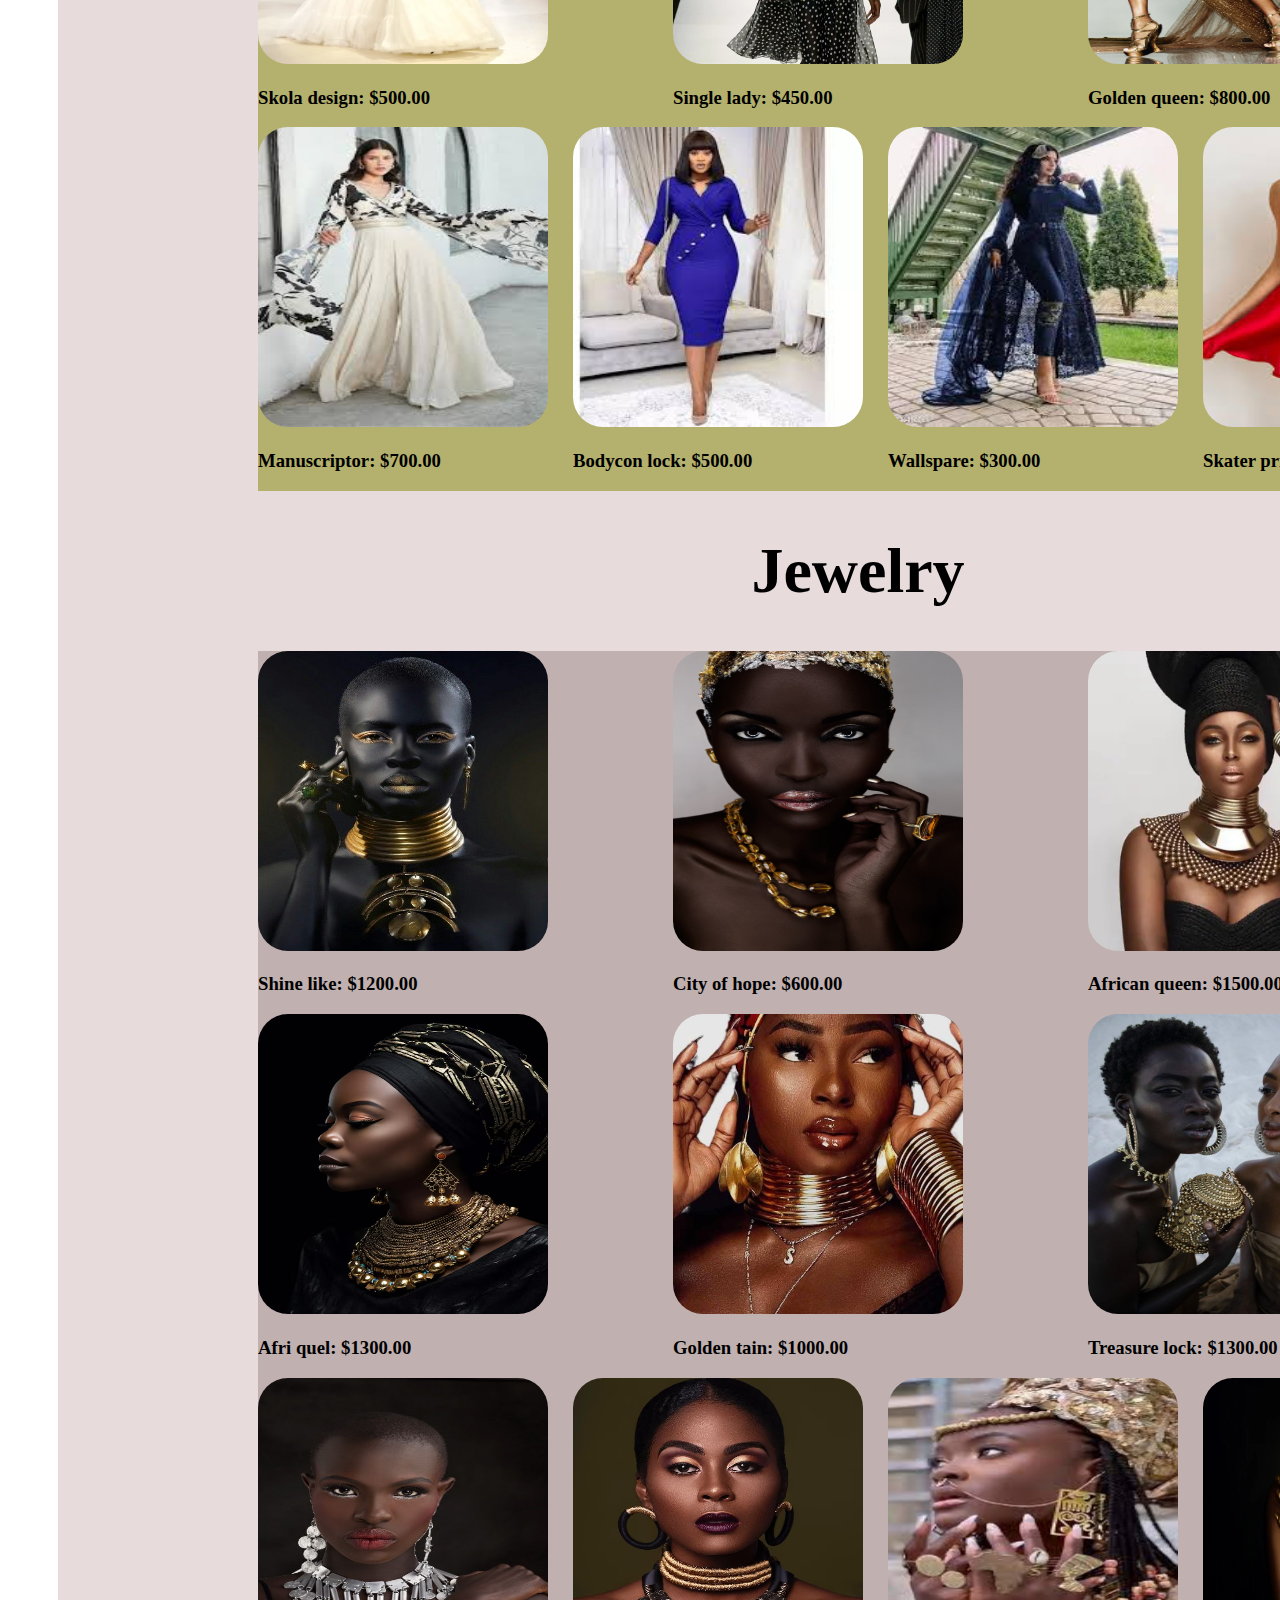
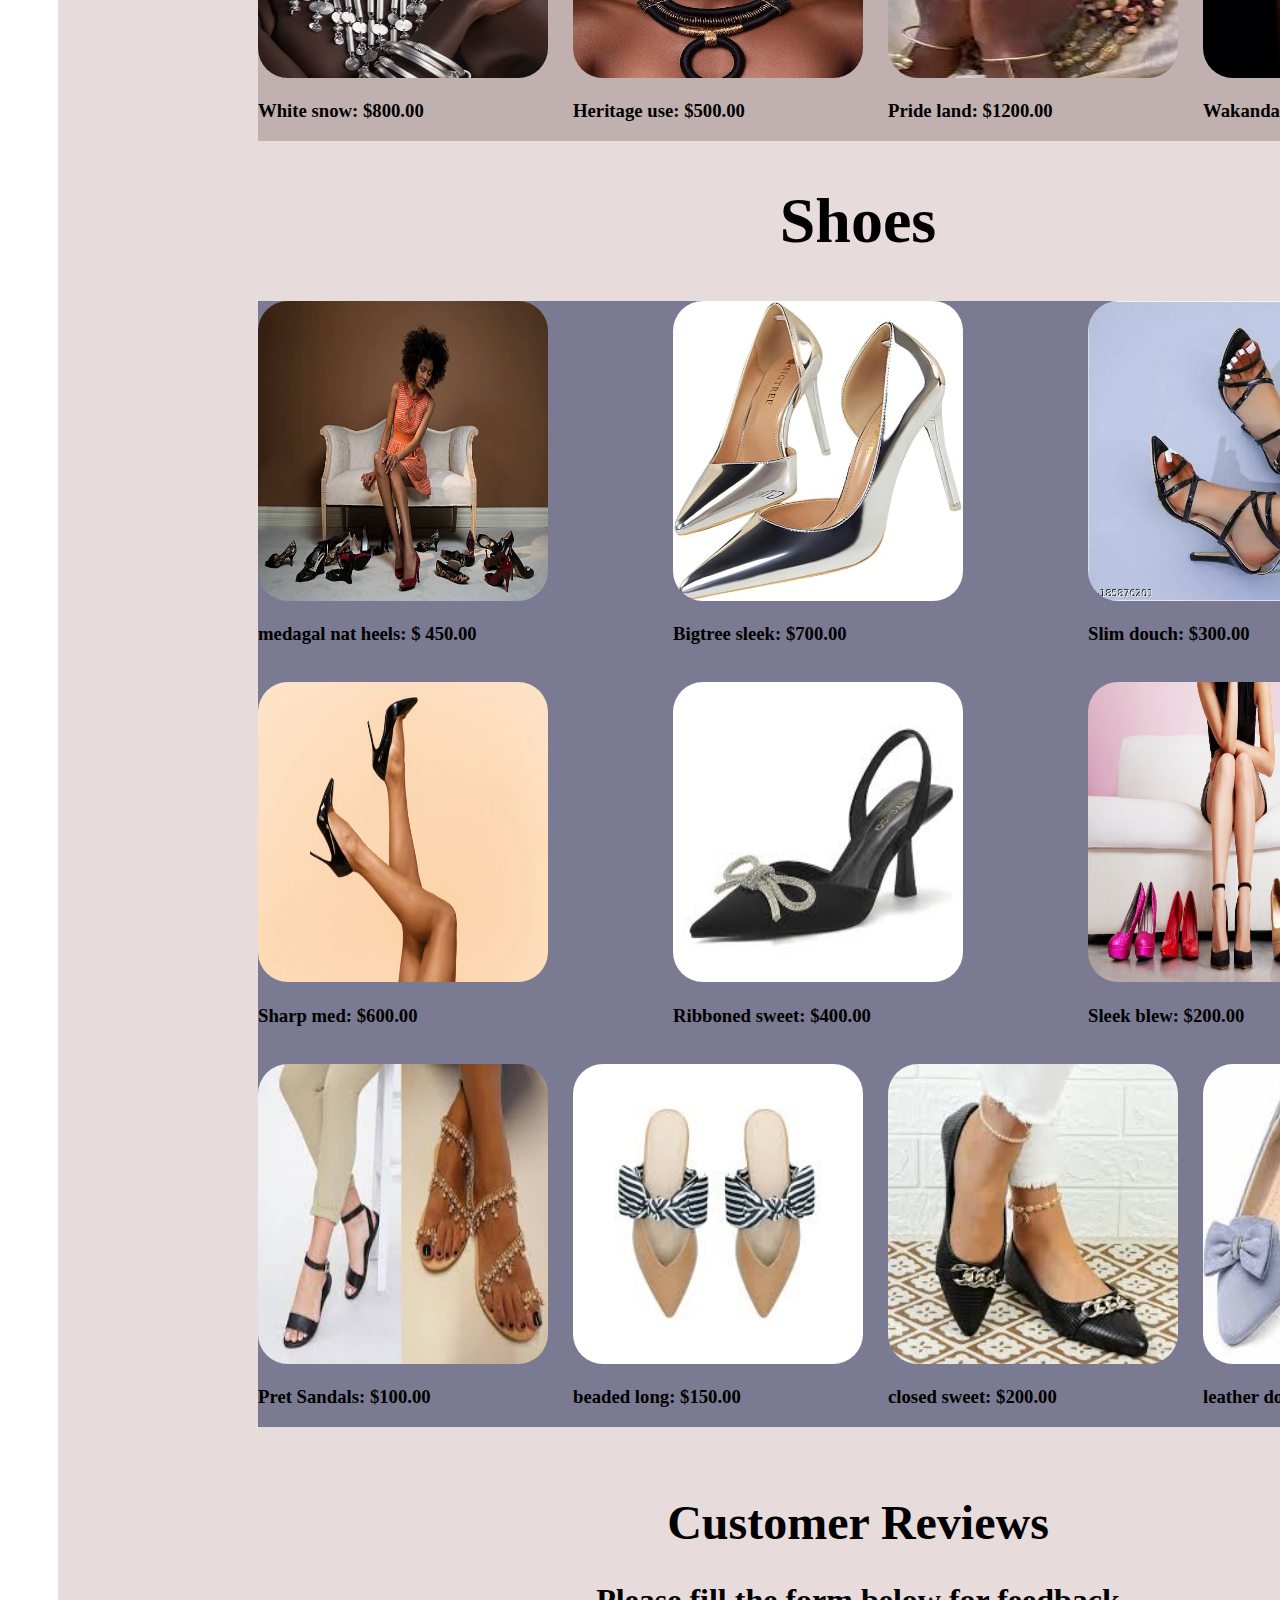
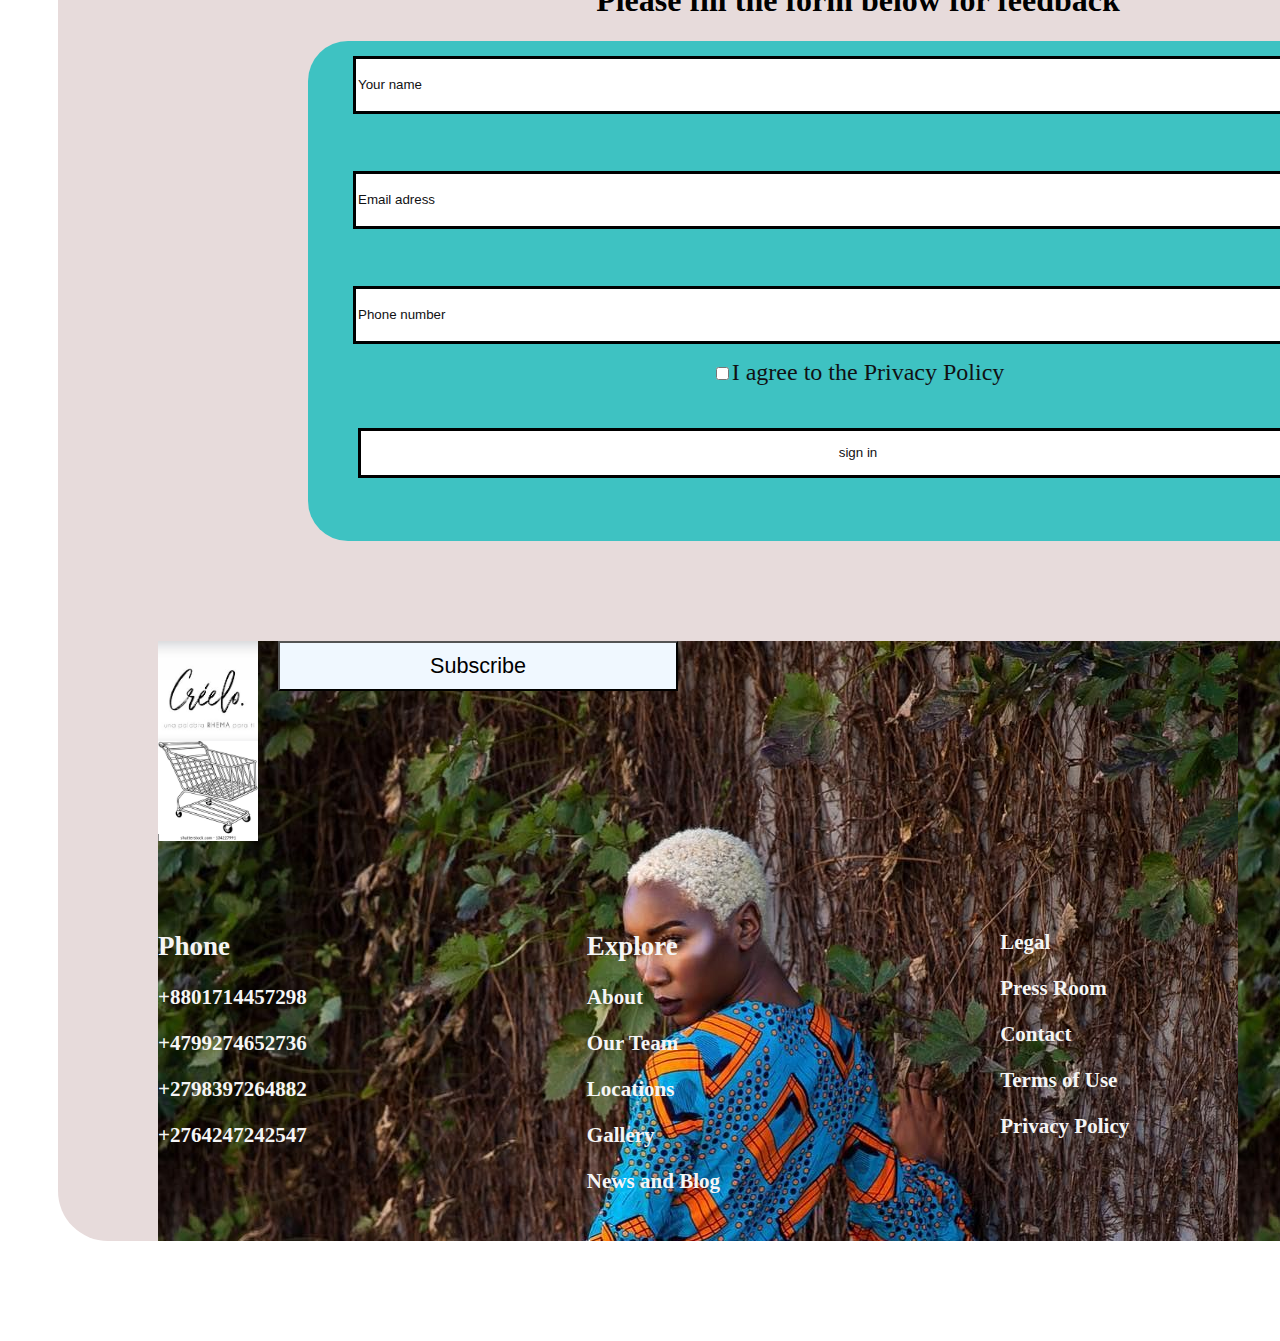
==== commit d1c43a15: "made changes" ====
--- a/index.html
+++ b/index.html
@@ -309,42 +309,7 @@
             <div id="reviews">
             <h1>Customer Reviews</h1>
             </div>
-            <div id="customers">
-                <div id="customer1">
-                    <div>
-                <img src="images/customers5.jpg" id="cust">
-                <h2>Agnes Auma</h2>
-                <h3>Deliveries are done quick and on time.</h3>
-                </div>
-                <div>
-                <img src="images/customers6.jpeg" id="cust">
-                <h2>Shalom uwamahoro</h2>
-                <h3>They offer very quality products.</h3>
-                </div>
-                <div>
-                <img src="images/customers3.webp" id="cust">
-                <h2>Rachel Aber</h2>
-                <h3>I had the best experience shoping with Creelo & Co.</h3>
-                </div>
-                </div>
-                <div id="customer2">
-                    <div>
-                <img src="images/customers7.jpg" id="cust">
-                <h2>Martha Mutua</h2>
-                <h3>I loved the shopping experience</h3>
-                </div>
-                <div>
-                <img src="images/customers8.jpg" id="cust">
-                <h2>Mwanasha Omari</h2>
-                <h3>They did my delivery on my doorstep safely</h3>
-                </div>
-                <div>
-                <img src="images/customers9.jpg" id="cust">
-                <h2>Violet Njombwa</h2>
-                <h3>I would recommend you shop with them</h3>
-                </div>
-                </div>
-            </div>
+            
             <h1 id="name">Please fill the form below for feedback</h1>
           <div id=form>
                     <input name="first name" type="text" placeholder="Your name" class="input">
@@ -400,10 +365,8 @@
             </div>
             <div>
                    <script defer src="https://pyscript.net/alpha/pyscript.js"></script>
-             <marquee>
             <a href ="https://www.facebook.com/pages/creation/"><img src="https://thumbs.dreamstime.com/b/print-198692946.jpg" id= "down"></a>
           <a href="https://www.youtube.com/"> <img src="https://clipart-library.com/images_k/white-youtube-logo-transparent/white-youtube-logo-transparent-5.jpg" id="down"></a>
-            </marquee>
         </div>
         </div>
 
--- a/style.css
+++ b/style.css
@@ -383,15 +383,13 @@
         -webkit-text-fill-color: black;
     }
     #founders{
-        height: 800px;
-        width:400px;
+        height: 1000px;
+        width:300px;
         -webkit-text-fill-color: black;
         background-color: rgb(127, 120, 134);
-        margin: 5px;
         border-radius: 5px;
         font-size: x-small;
         display: block;
-        border-left-style: double;
     }
     #you{
         width: 30px;
@@ -405,7 +403,6 @@
     }
     #ceo{
         text-align: center;
-        margin: 5px;
     }
     #hey{
         display: flex;
@@ -442,11 +439,9 @@
     }
     #footer{
         background-image: url("images/ankara1.jpg");
-        stroke: 5px;
         width: 300px;
-        height: 150px;
+        height: 200px;
         -webkit-text-fill-color:whitesmoke;
-        margin-left: 100px;
         font-size:xx-small;
     }
     #dok{
@@ -601,8 +596,8 @@
         gap: 20%;
     }
     #customers{
-        display: block;
-        gap: 3%;
+        display: flex;
+        flex-wrap: wrap;
         width: 300px;
         height: 700px;
         background-color: rgb(121, 58, 58);
@@ -612,14 +607,10 @@
     #customer1{
         display: flex;
         flex-wrap: wrap;
-        gap: 5%;
-        margin-left: 10px;
     }
     #customer2{
         display: flex;
         flex-wrap: wrap;
-        gap: 5%;
-        margin-left: 15px;
     }
     #reviews{
         text-align: center;
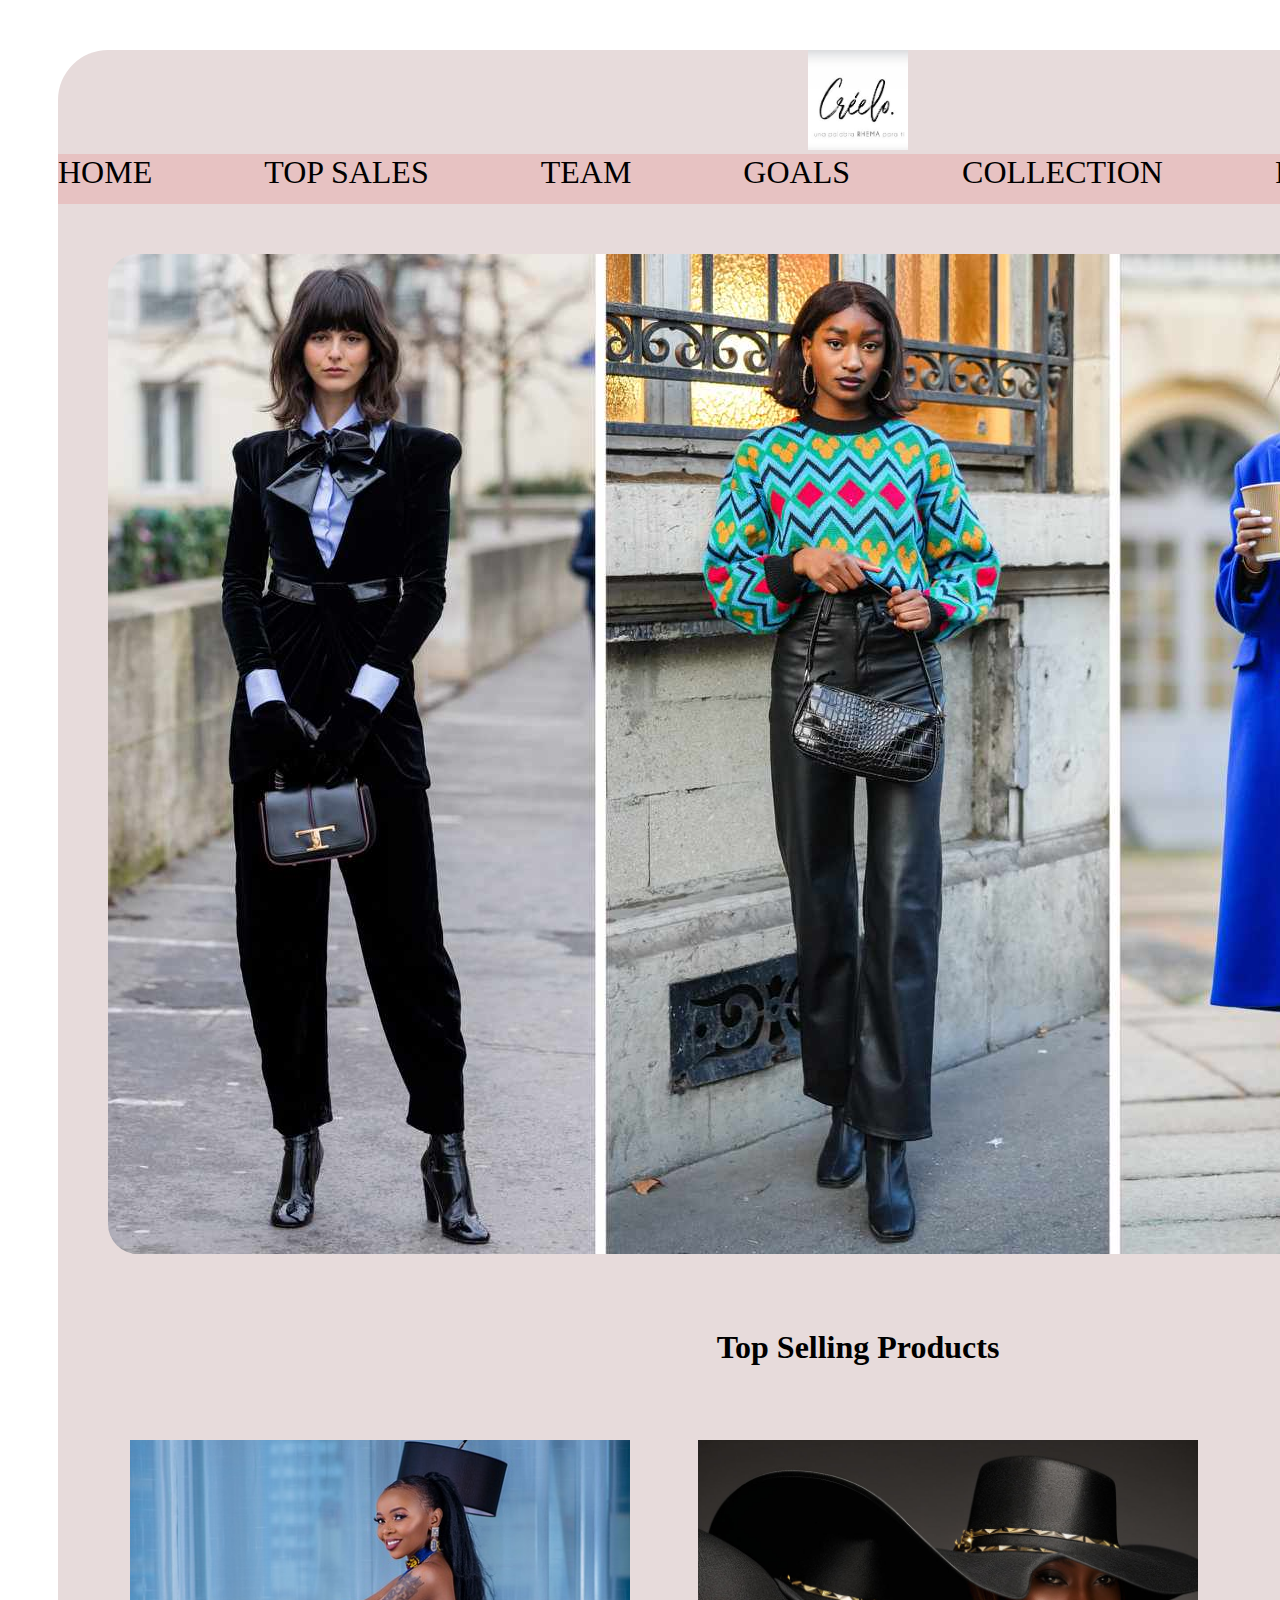
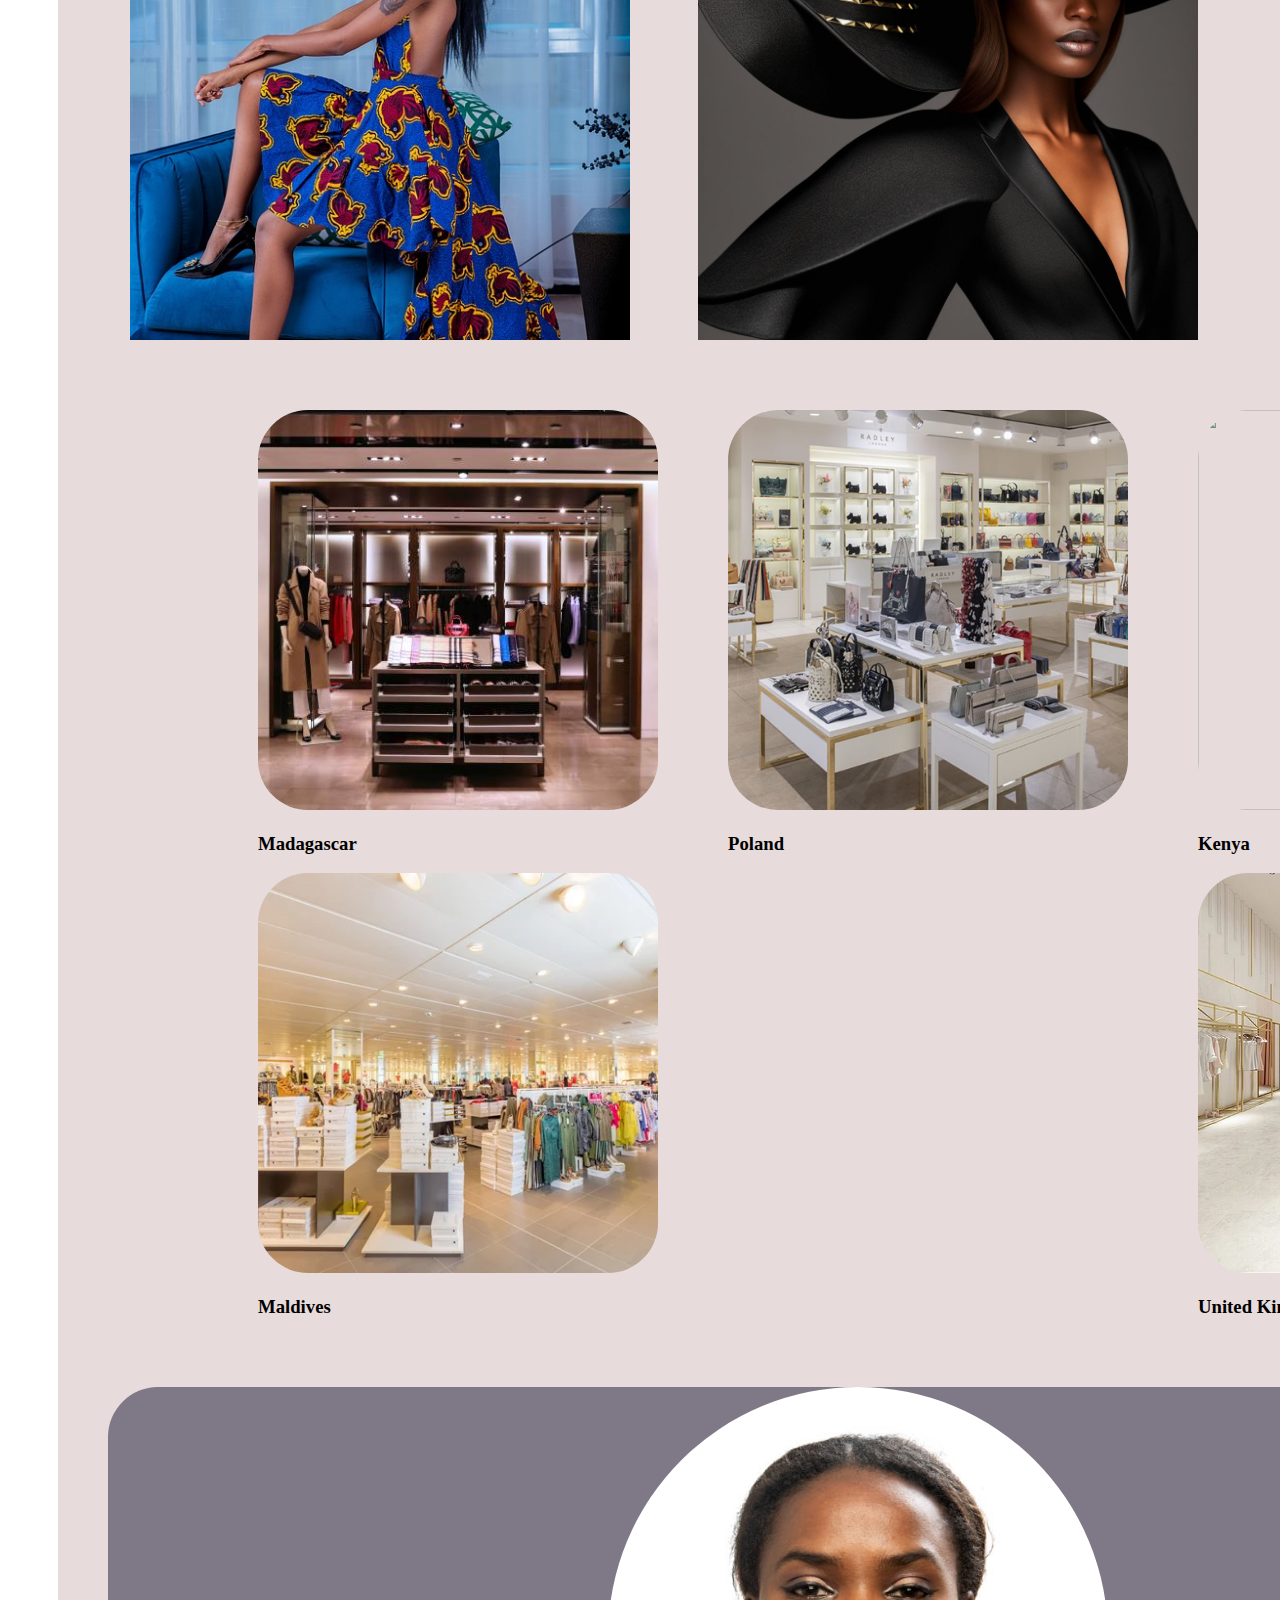
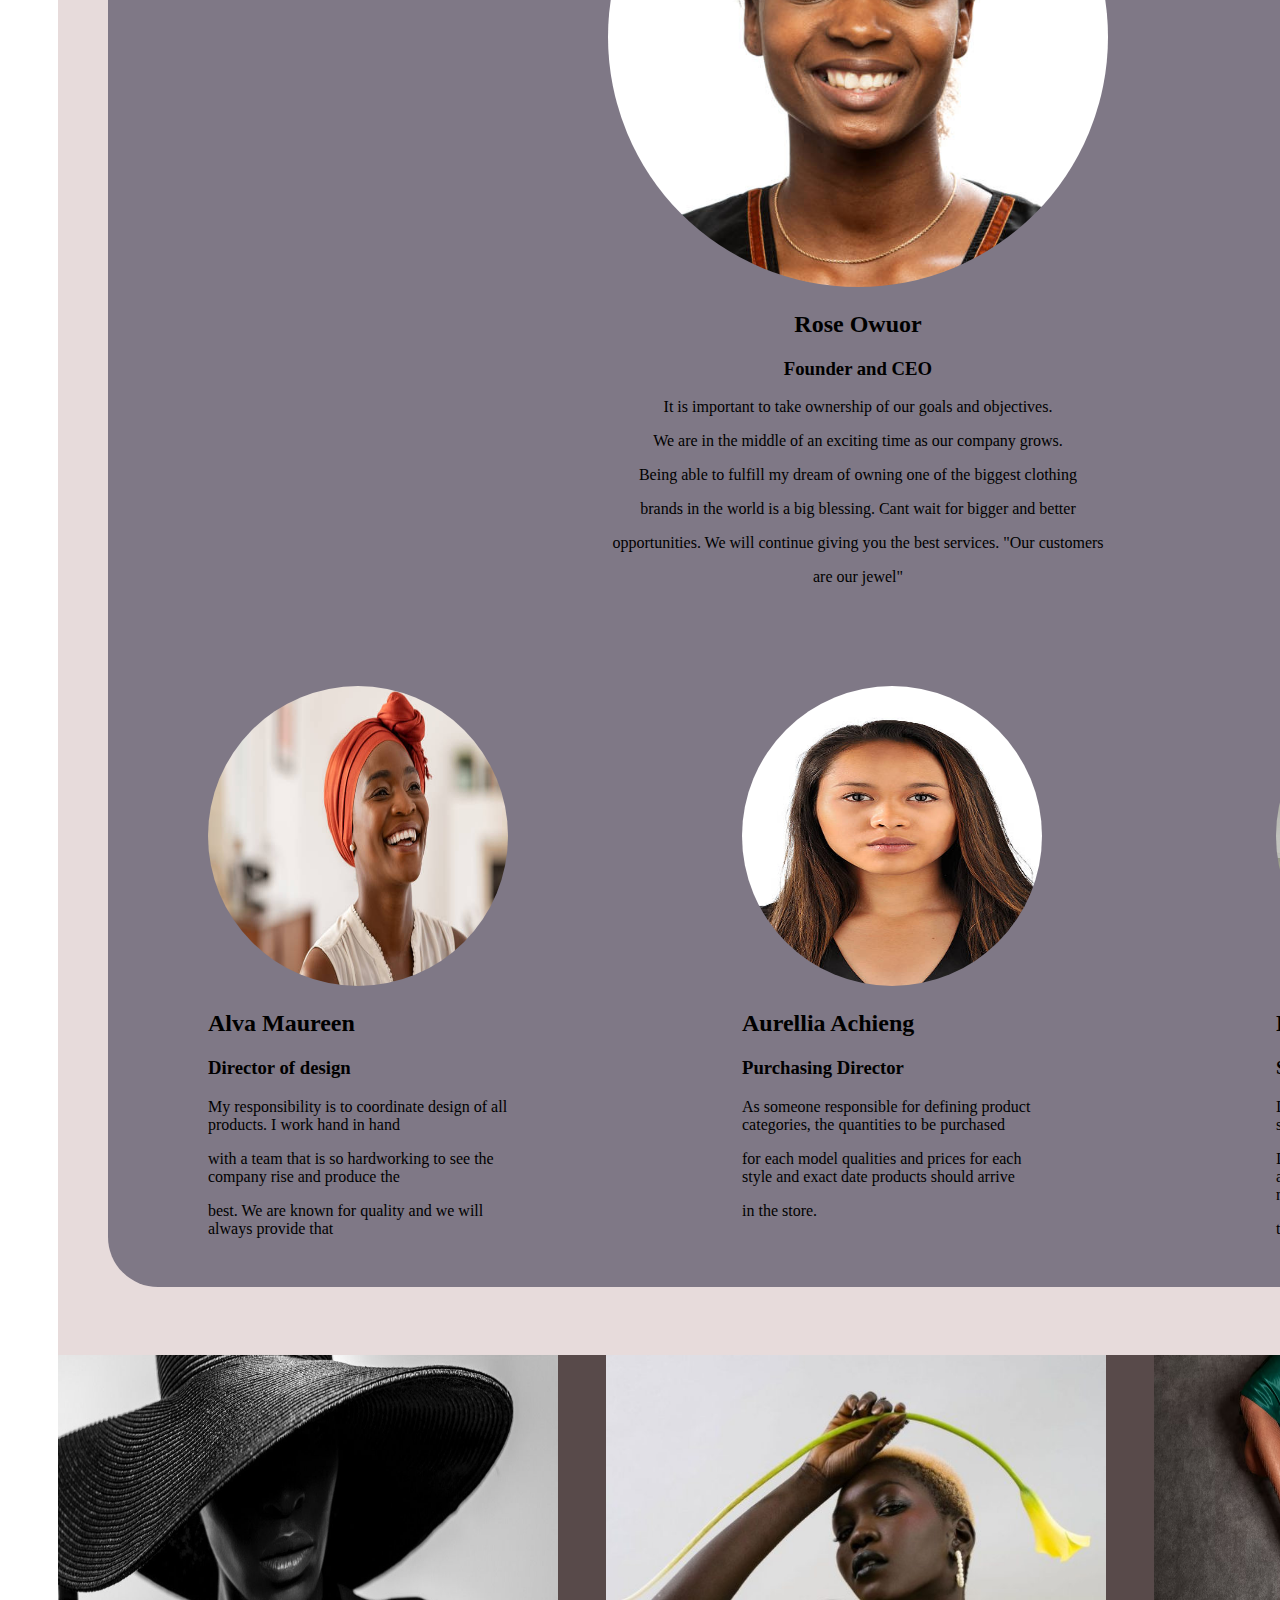
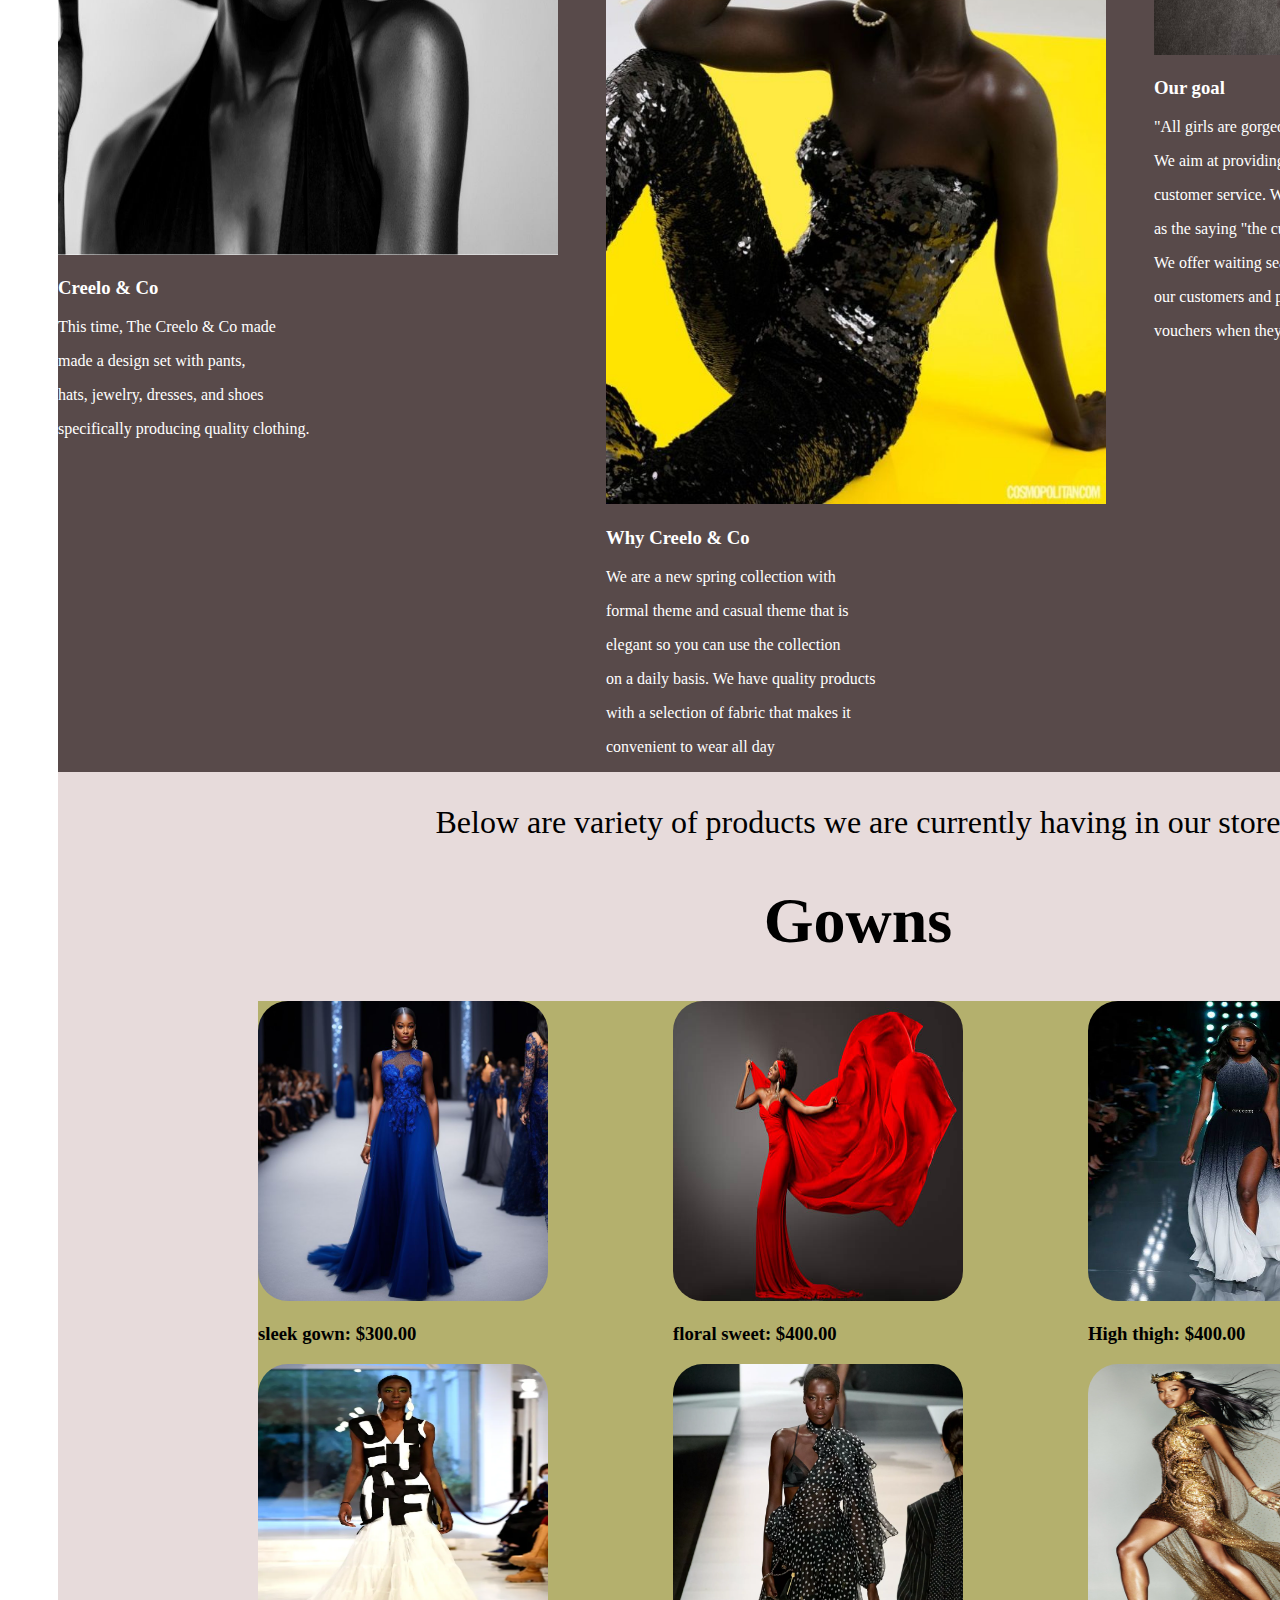
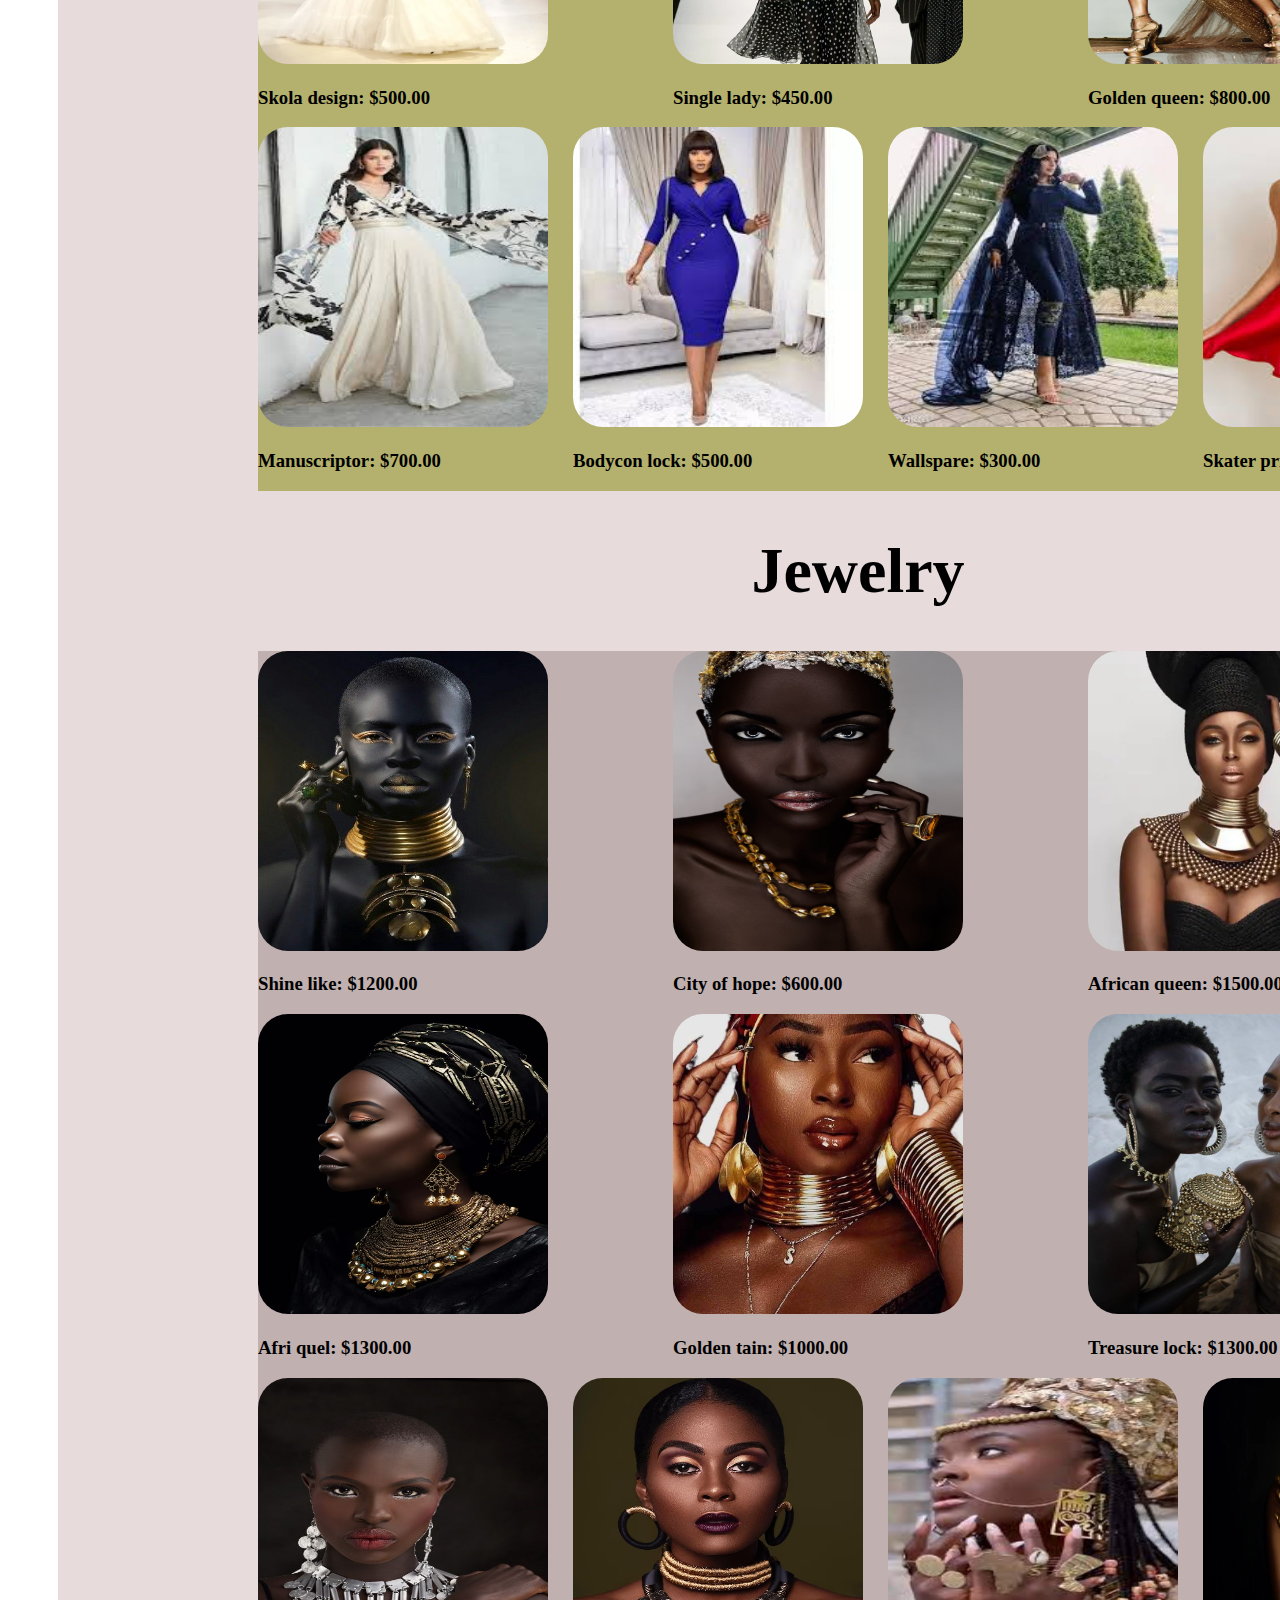
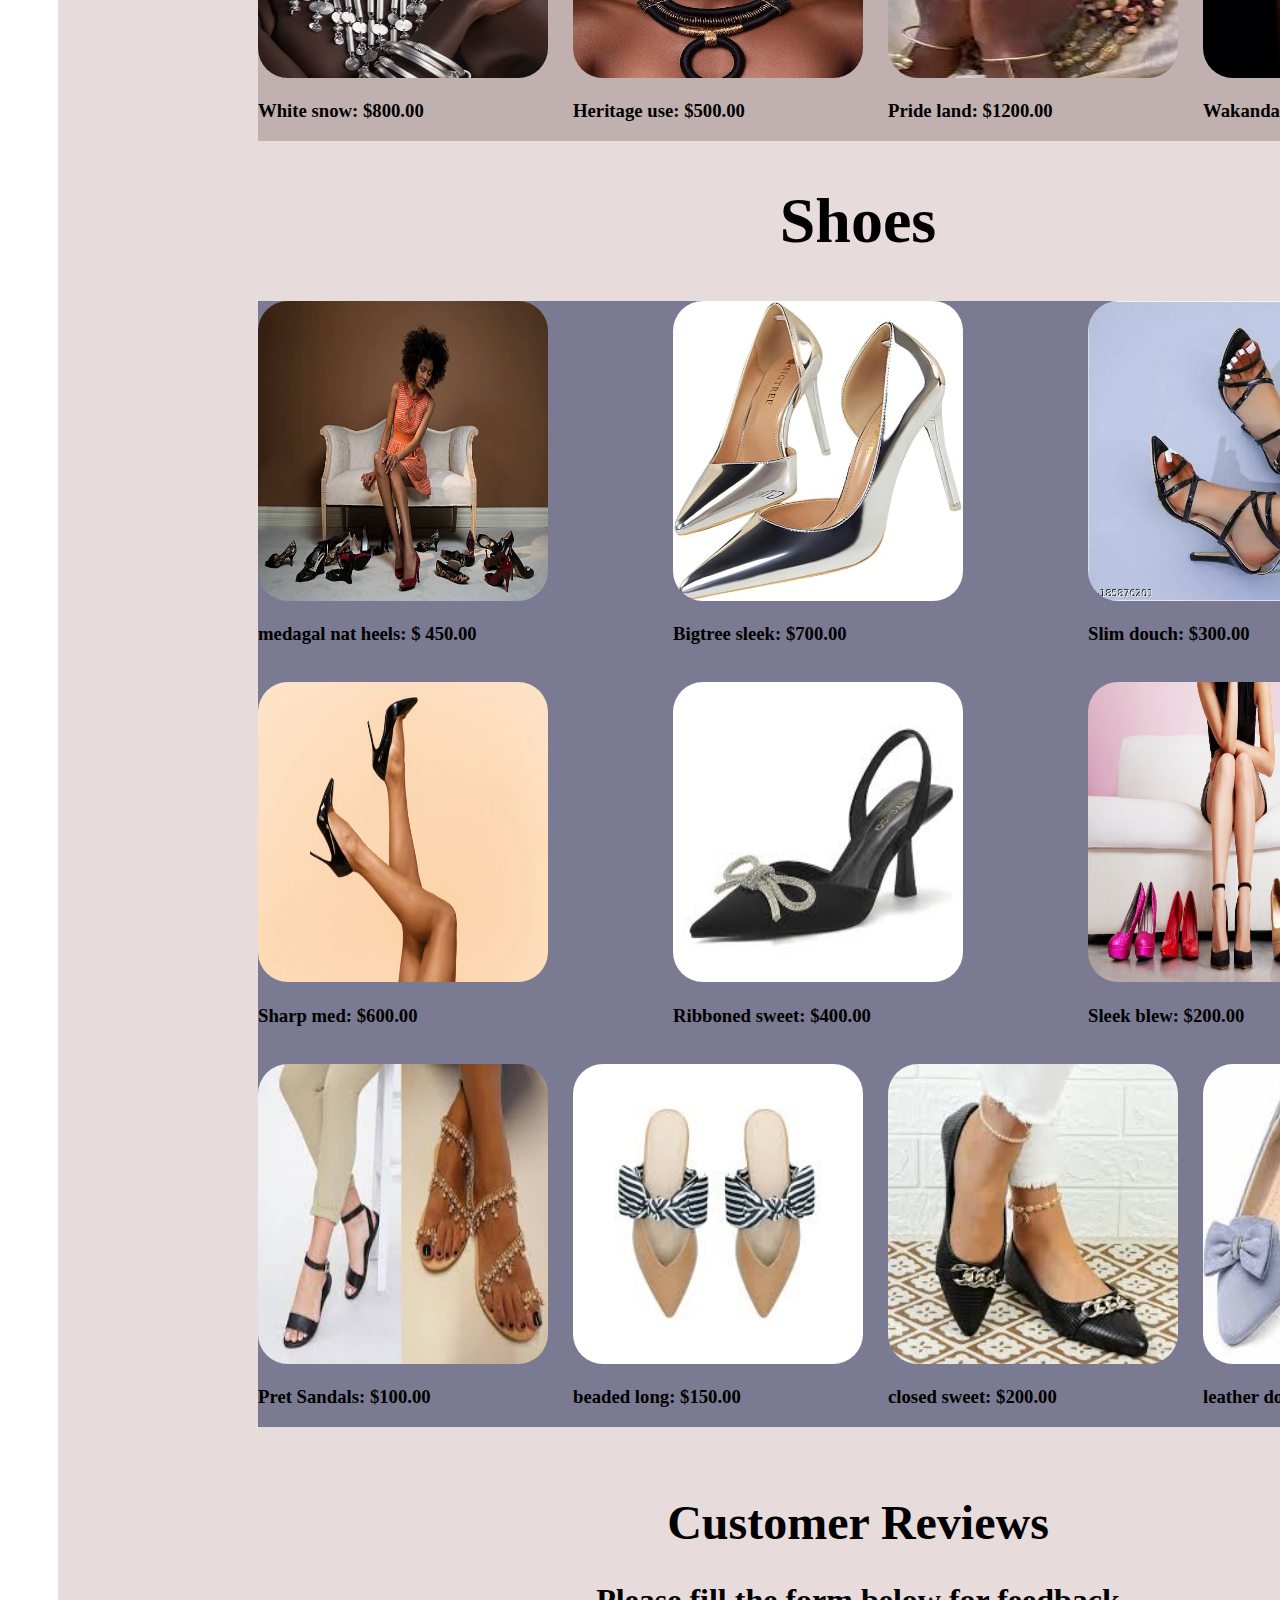
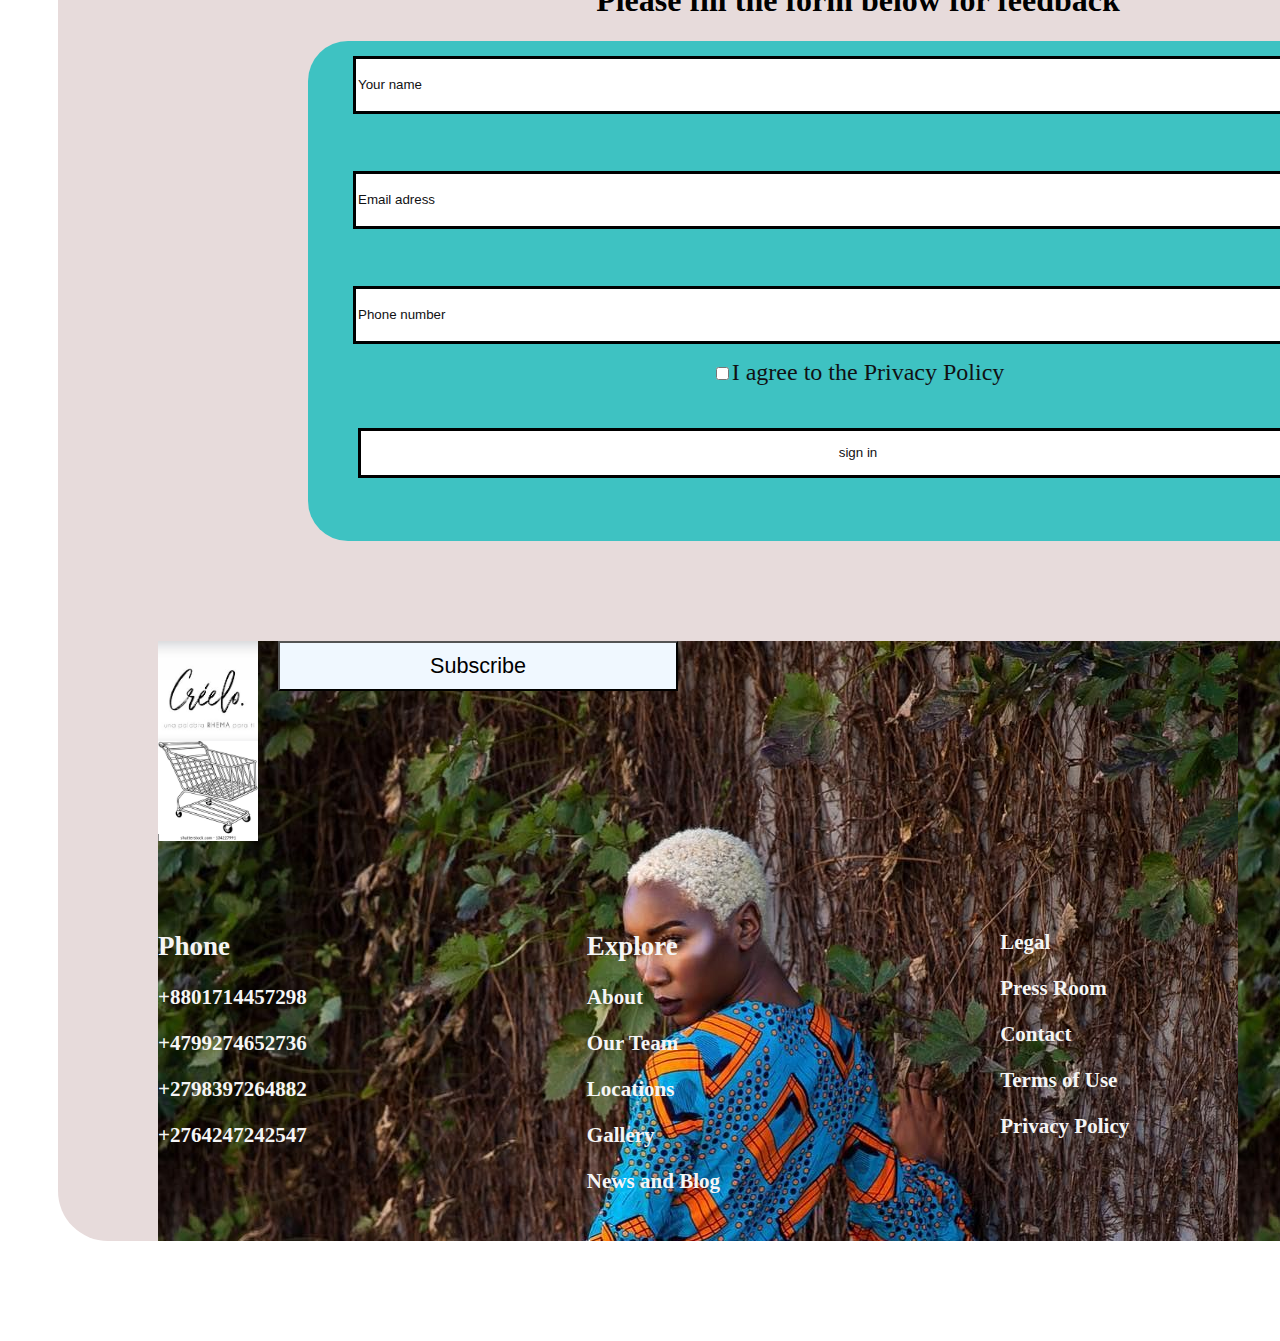
==== commit c66a73cd: "made changes" ====
--- a/index.html
+++ b/index.html
@@ -55,9 +55,9 @@
             <h3>Poland</h3>
             </div>
             <div>
-            <img src="images/shop.jpeg" id="kenya">
+            <img src="images/store.pnggit add" id="kenya">
             <h3>Kenya</h3>
-            <img src="images/united kingdom.jpeg" id="kenya">
+            <img src="images/uk.jpg" id="kenya">
             <h3>United Kingdom</h3>
         </div>
         </div>
--- a/style.css
+++ b/style.css
@@ -259,10 +259,13 @@
 #kenya{
     width: 400px;
     height: 400px;
+    object-fit: cover;
+    border-radius: 50px;
 }
 #branch{
     display: flex;
     margin-left: 200px;
+    gap: 5%;
 }
 #cree{
     width: 100px;
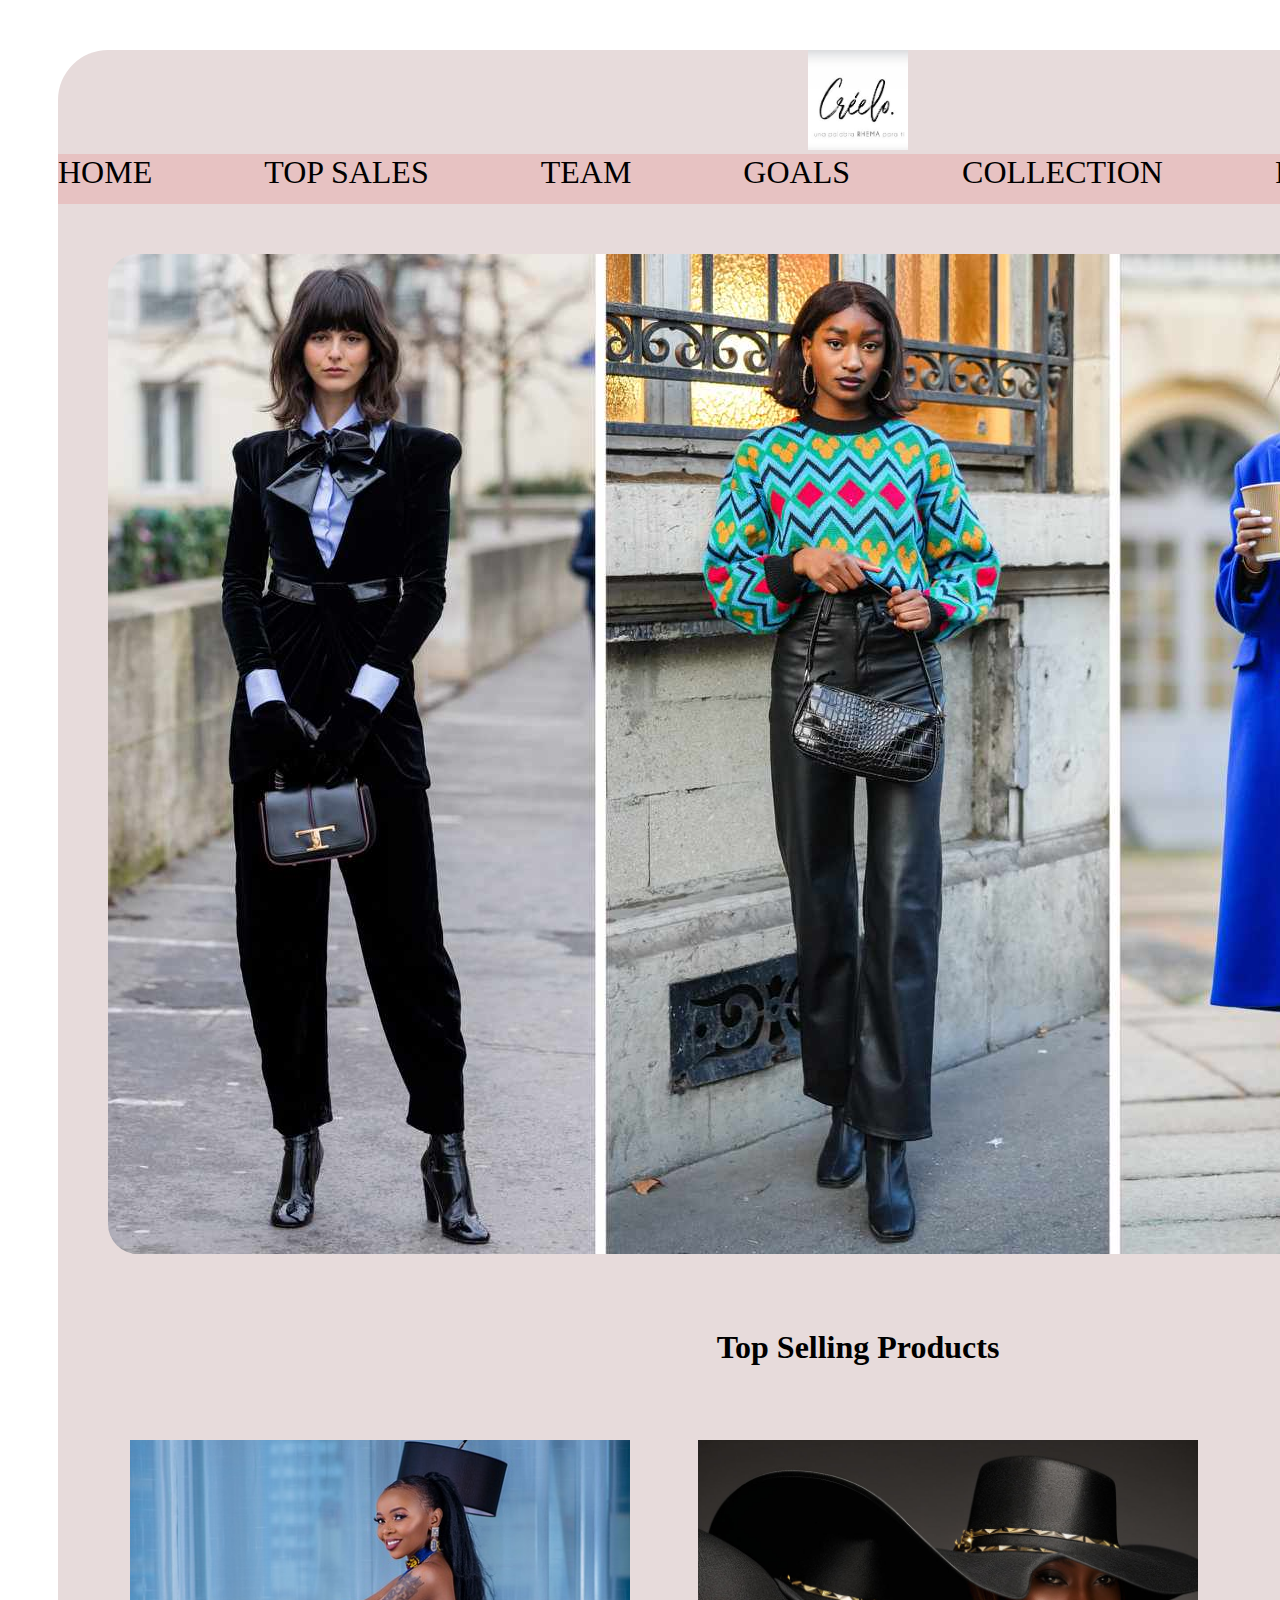
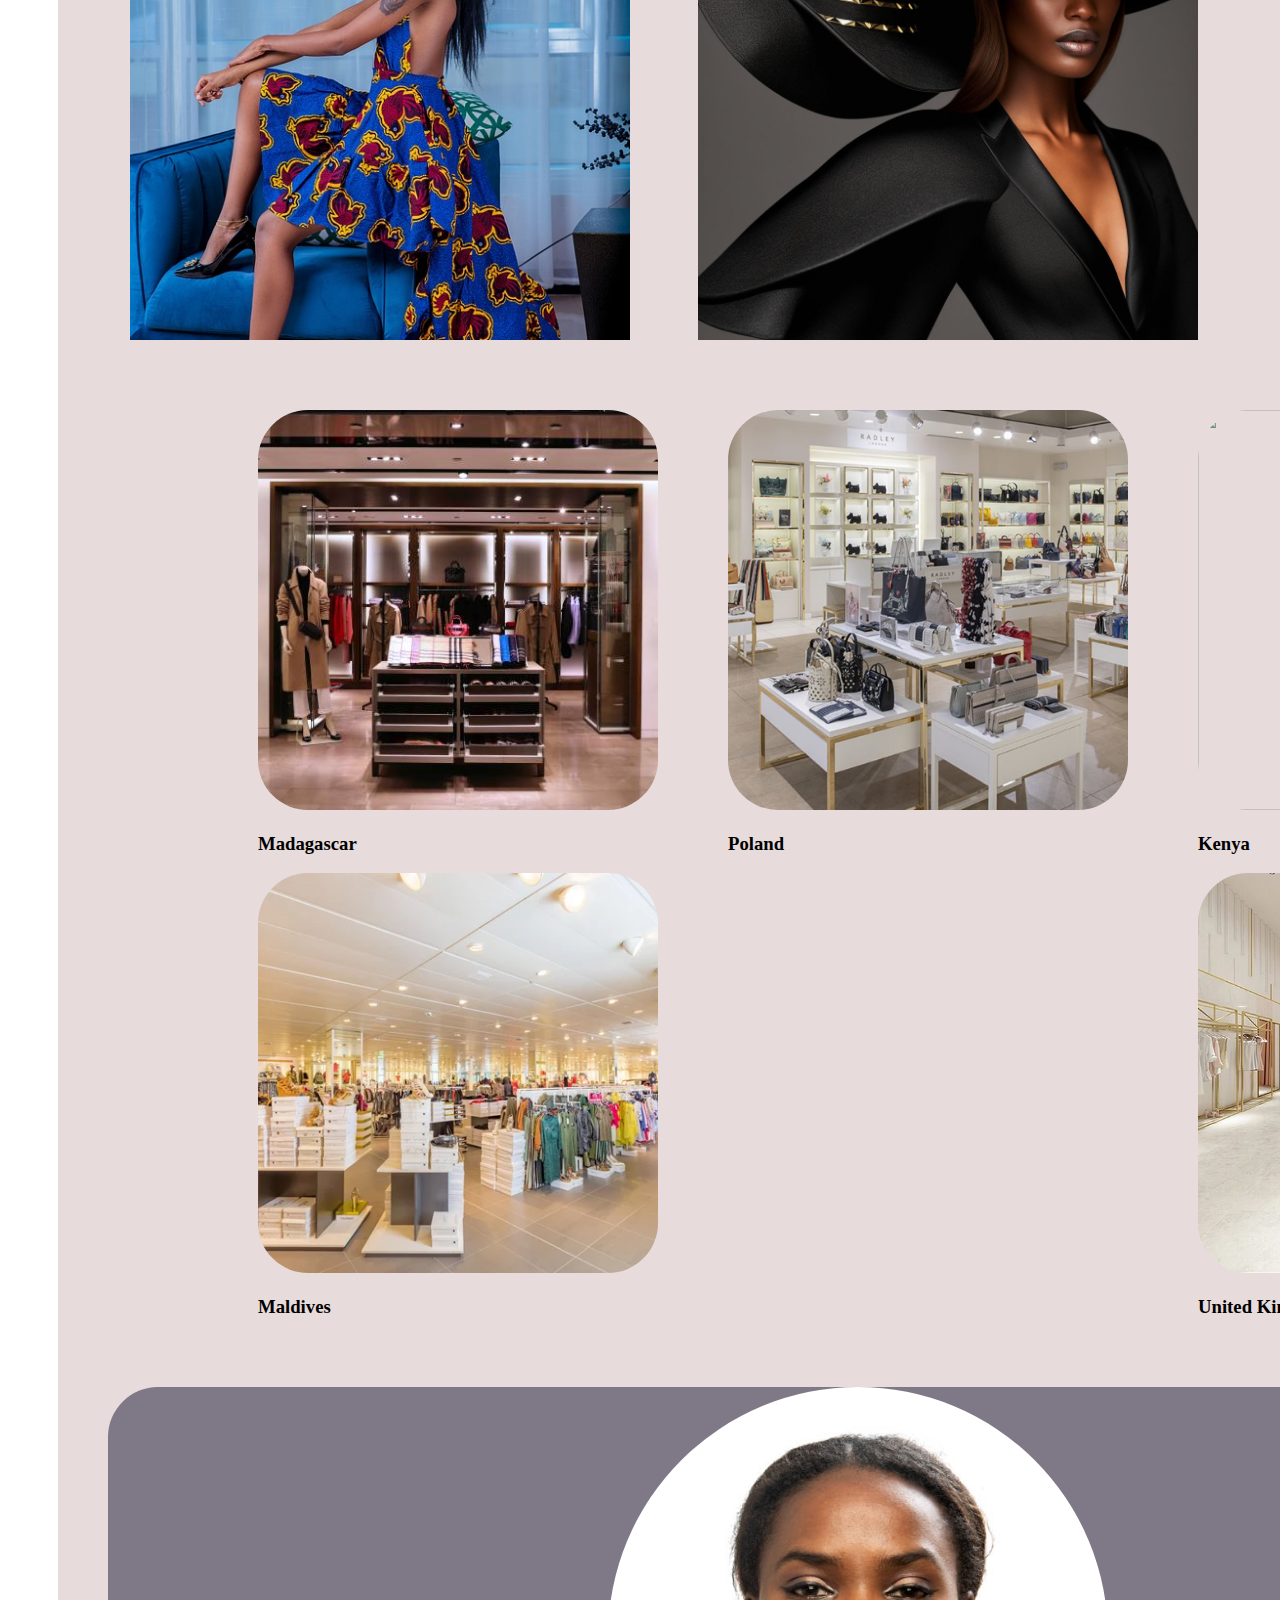
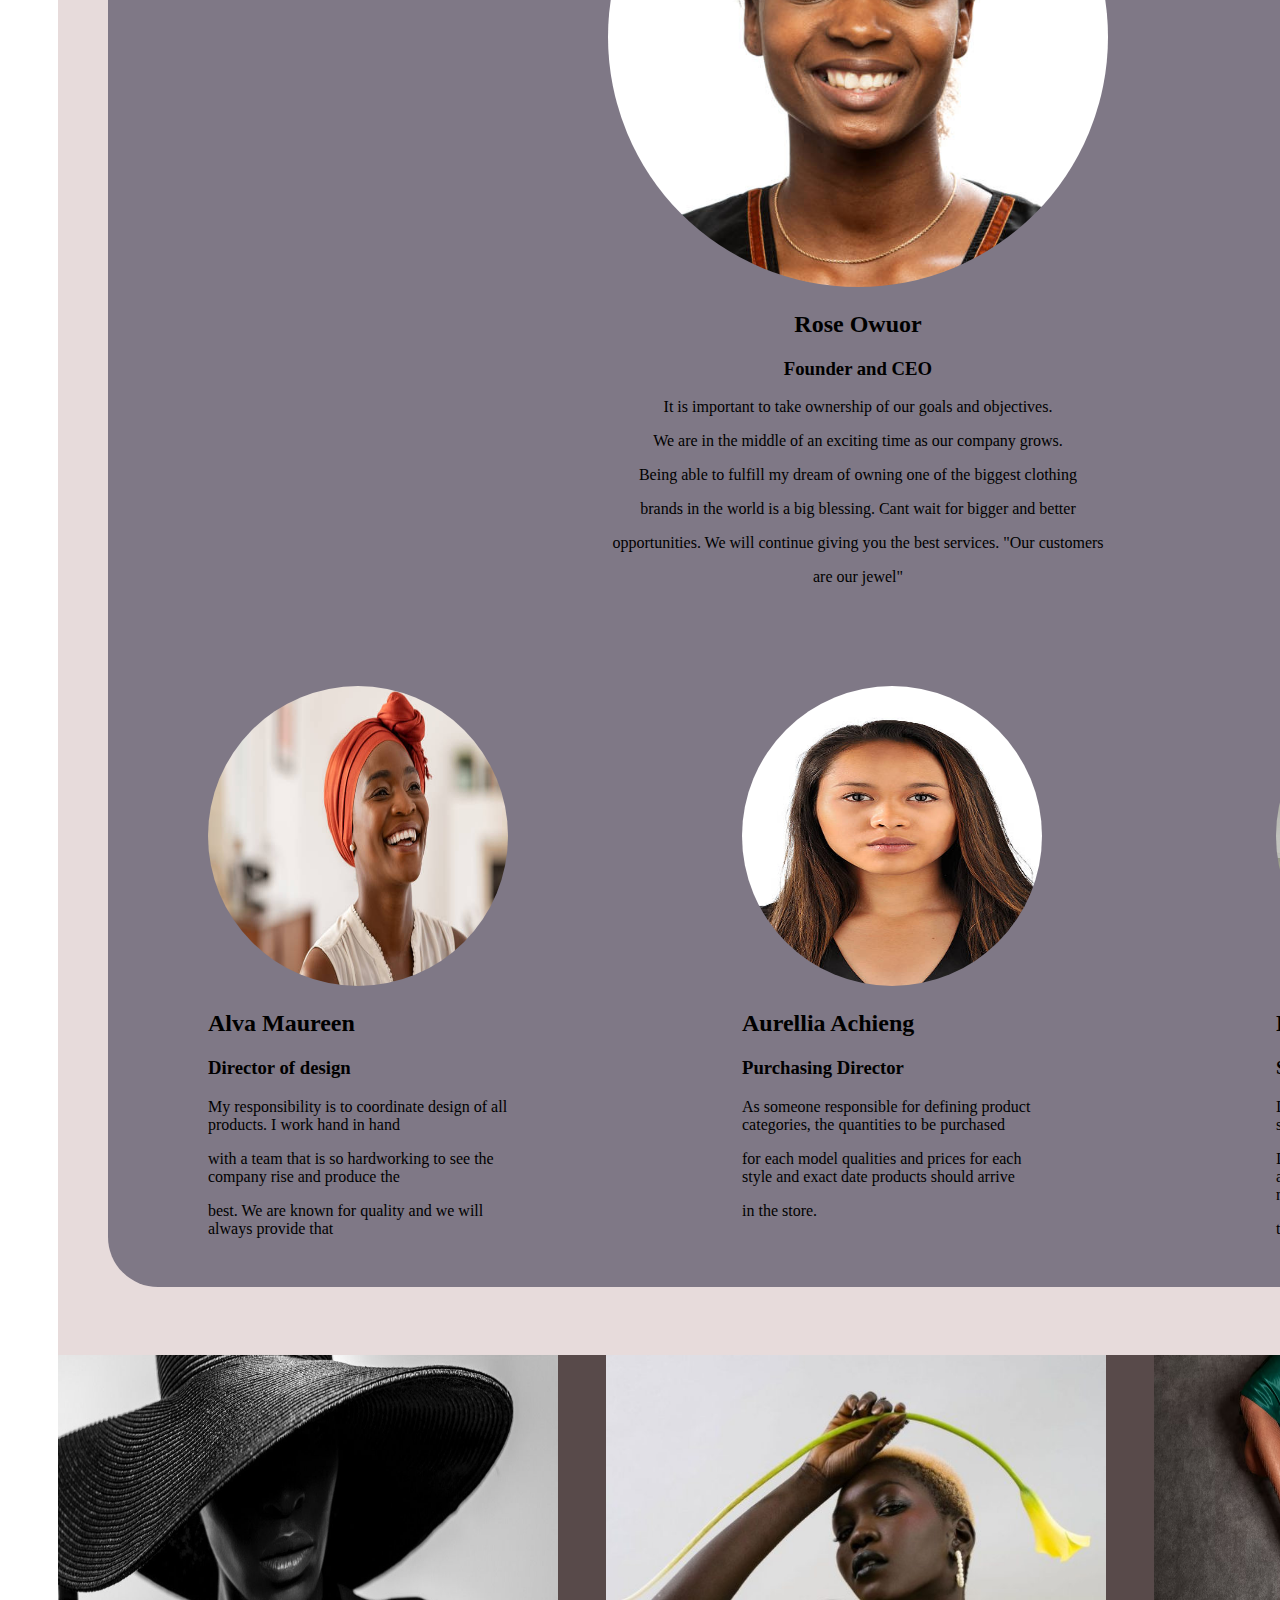
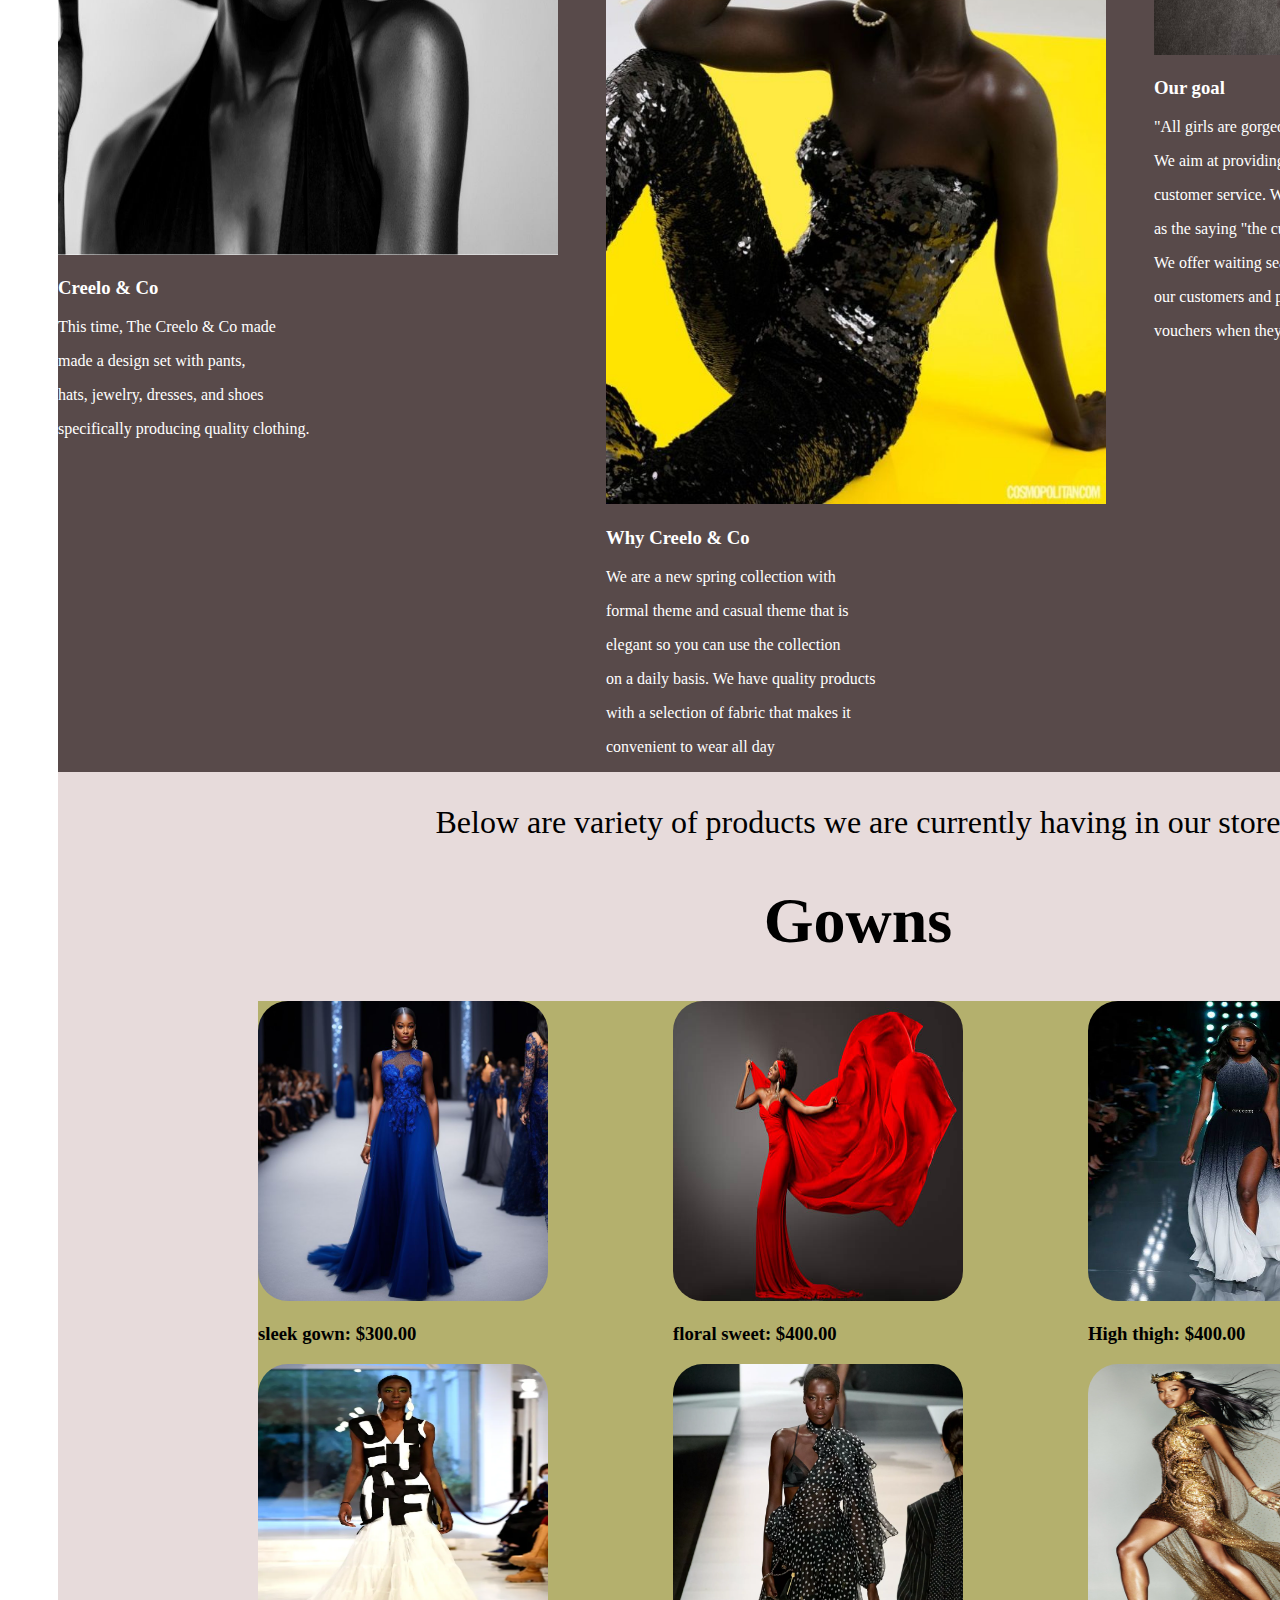
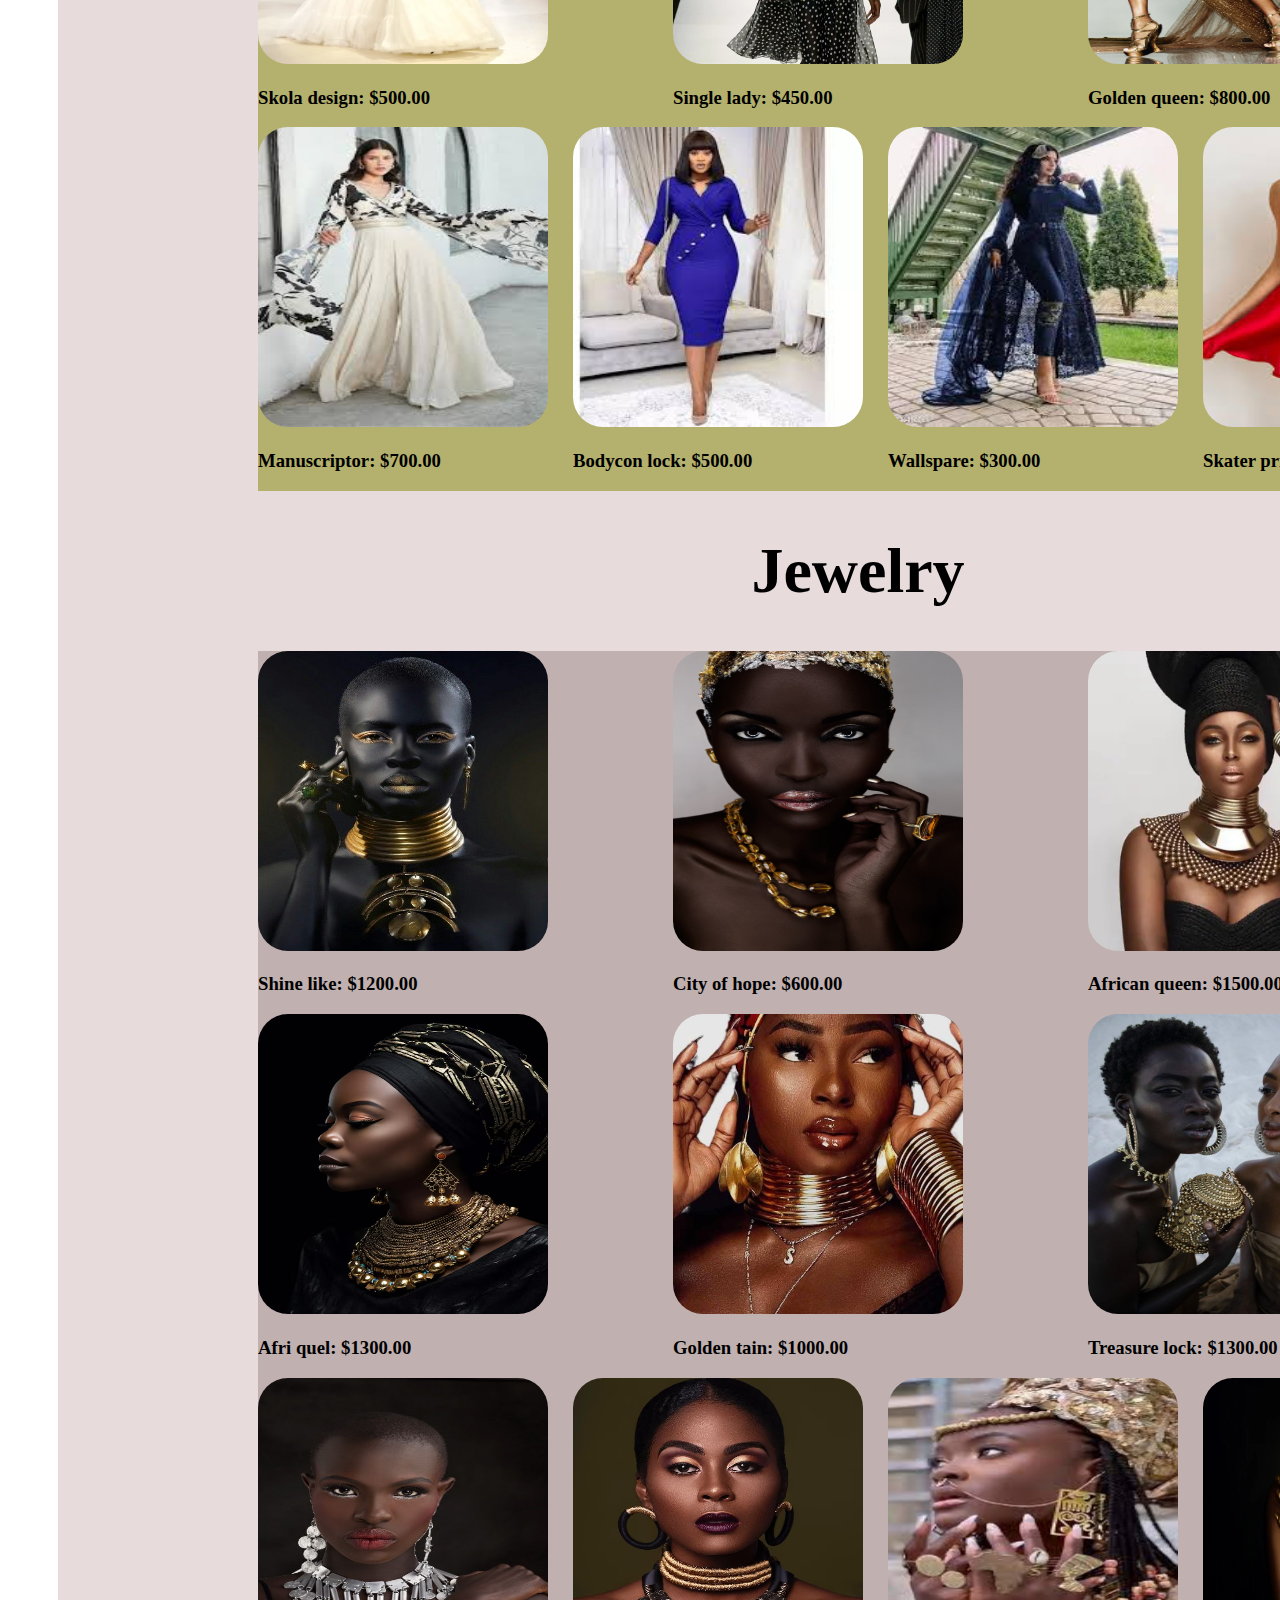
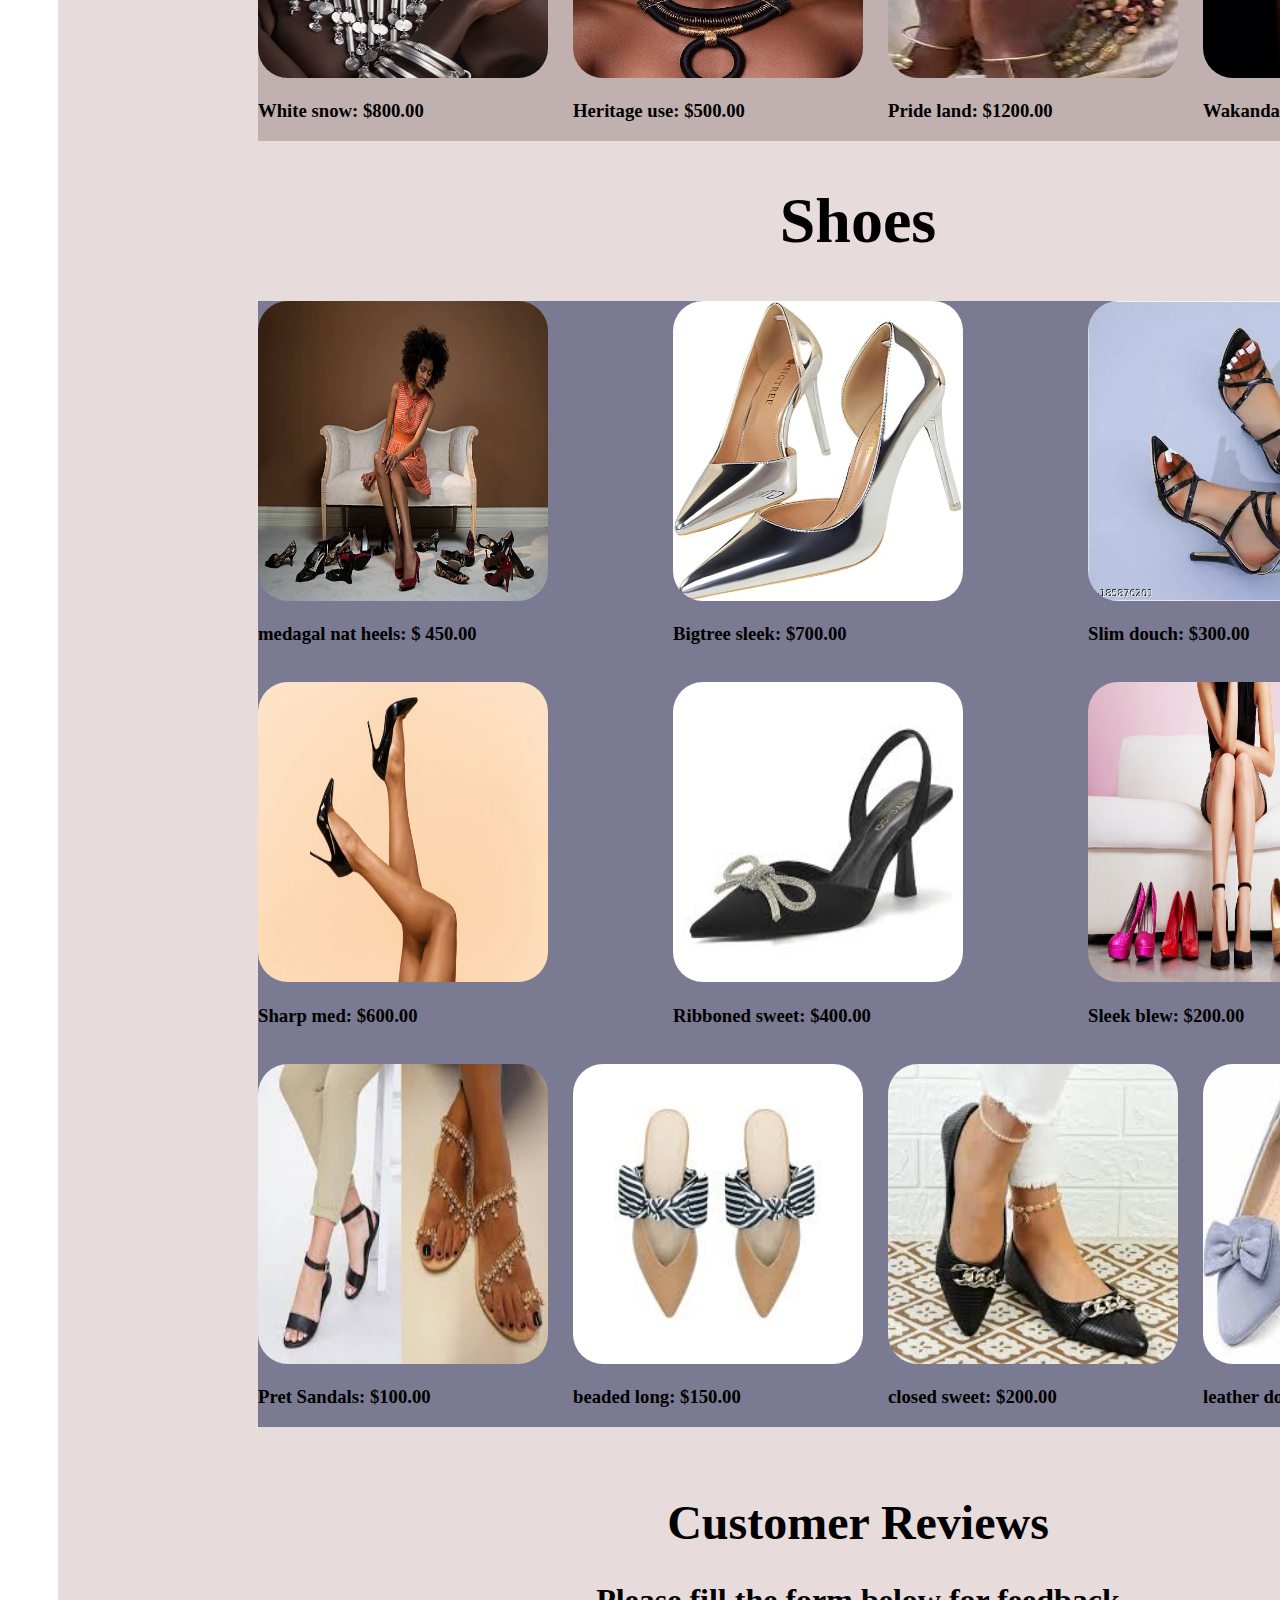
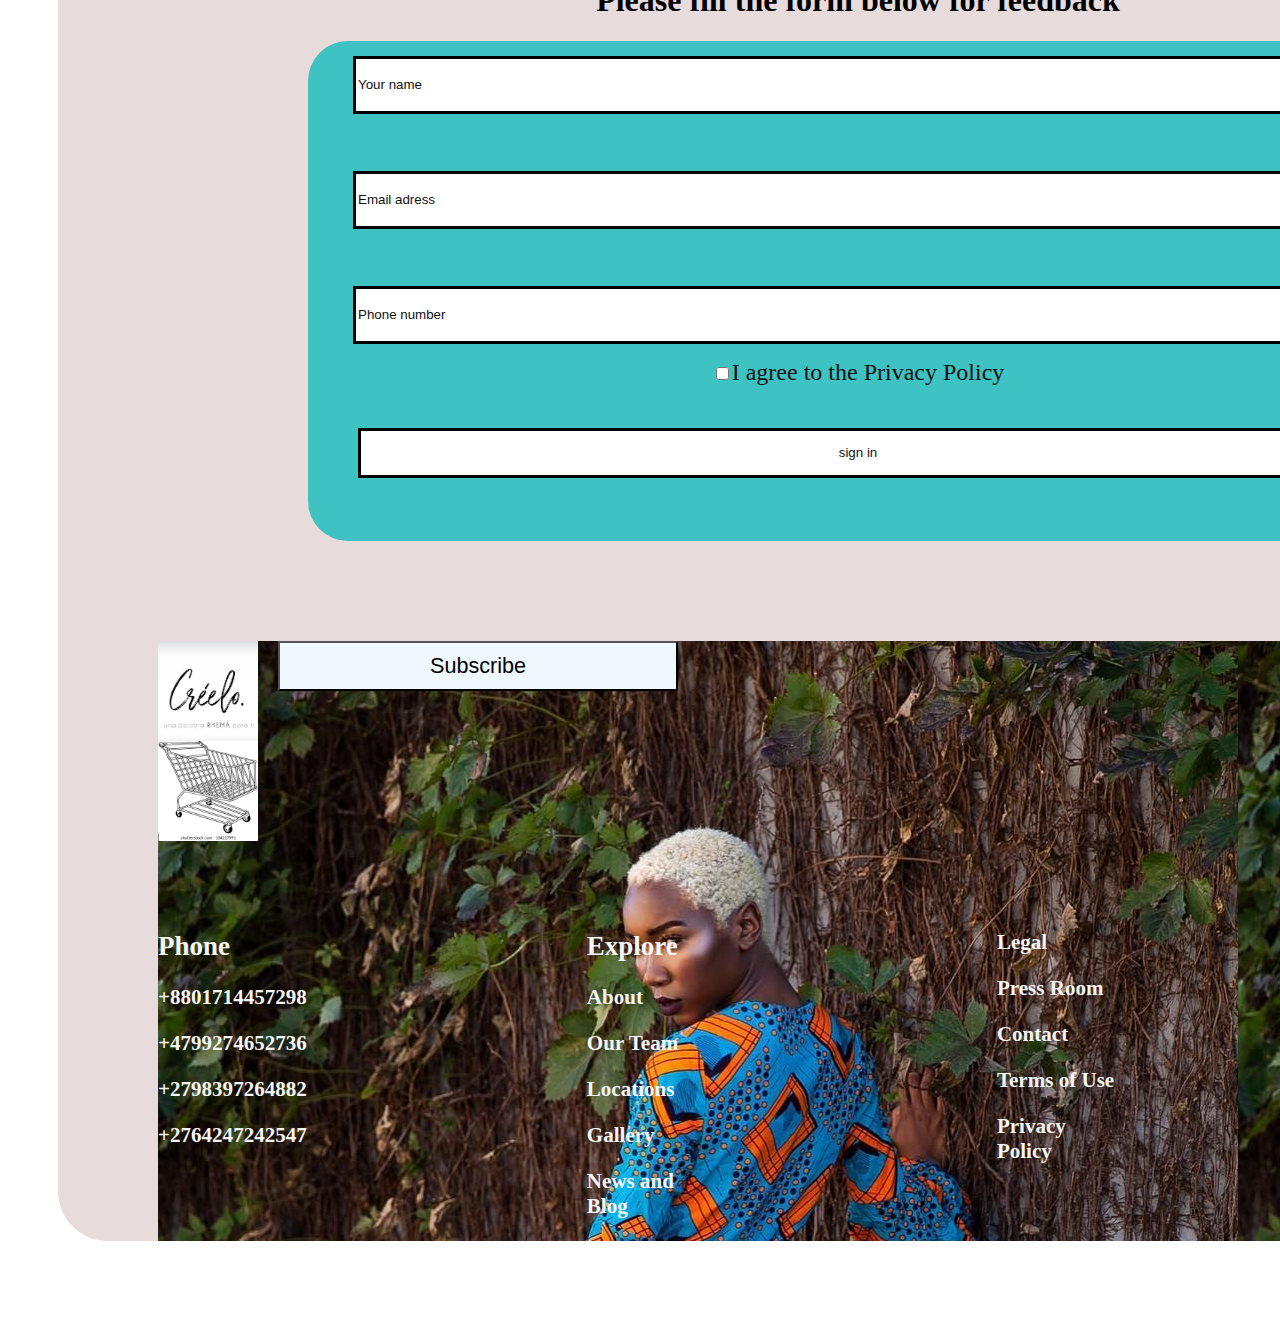
==== commit c17eed14: "made changes" ====
--- a/index.html
+++ b/index.html
@@ -366,7 +366,8 @@
             <div>
                    <script defer src="https://pyscript.net/alpha/pyscript.js"></script>
             <a href ="https://www.facebook.com/pages/creation/"><img src="https://thumbs.dreamstime.com/b/print-198692946.jpg" id= "down"></a>
-          <a href="https://www.youtube.com/"> <img src="https://clipart-library.com/images_k/white-youtube-logo-transparent/white-youtube-logo-transparent-5.jpg" id="down"></a>
+            <a href ="https://www.instagram.com/"><img src="images/ins.webp" id ="down"></a>
+            <a href="https://www.youtube.com/"> <img src="https://clipart-library.com/images_k/white-youtube-logo-transparent/white-youtube-logo-transparent-5.jpg" id="down"></a>
         </div>
         </div>
 
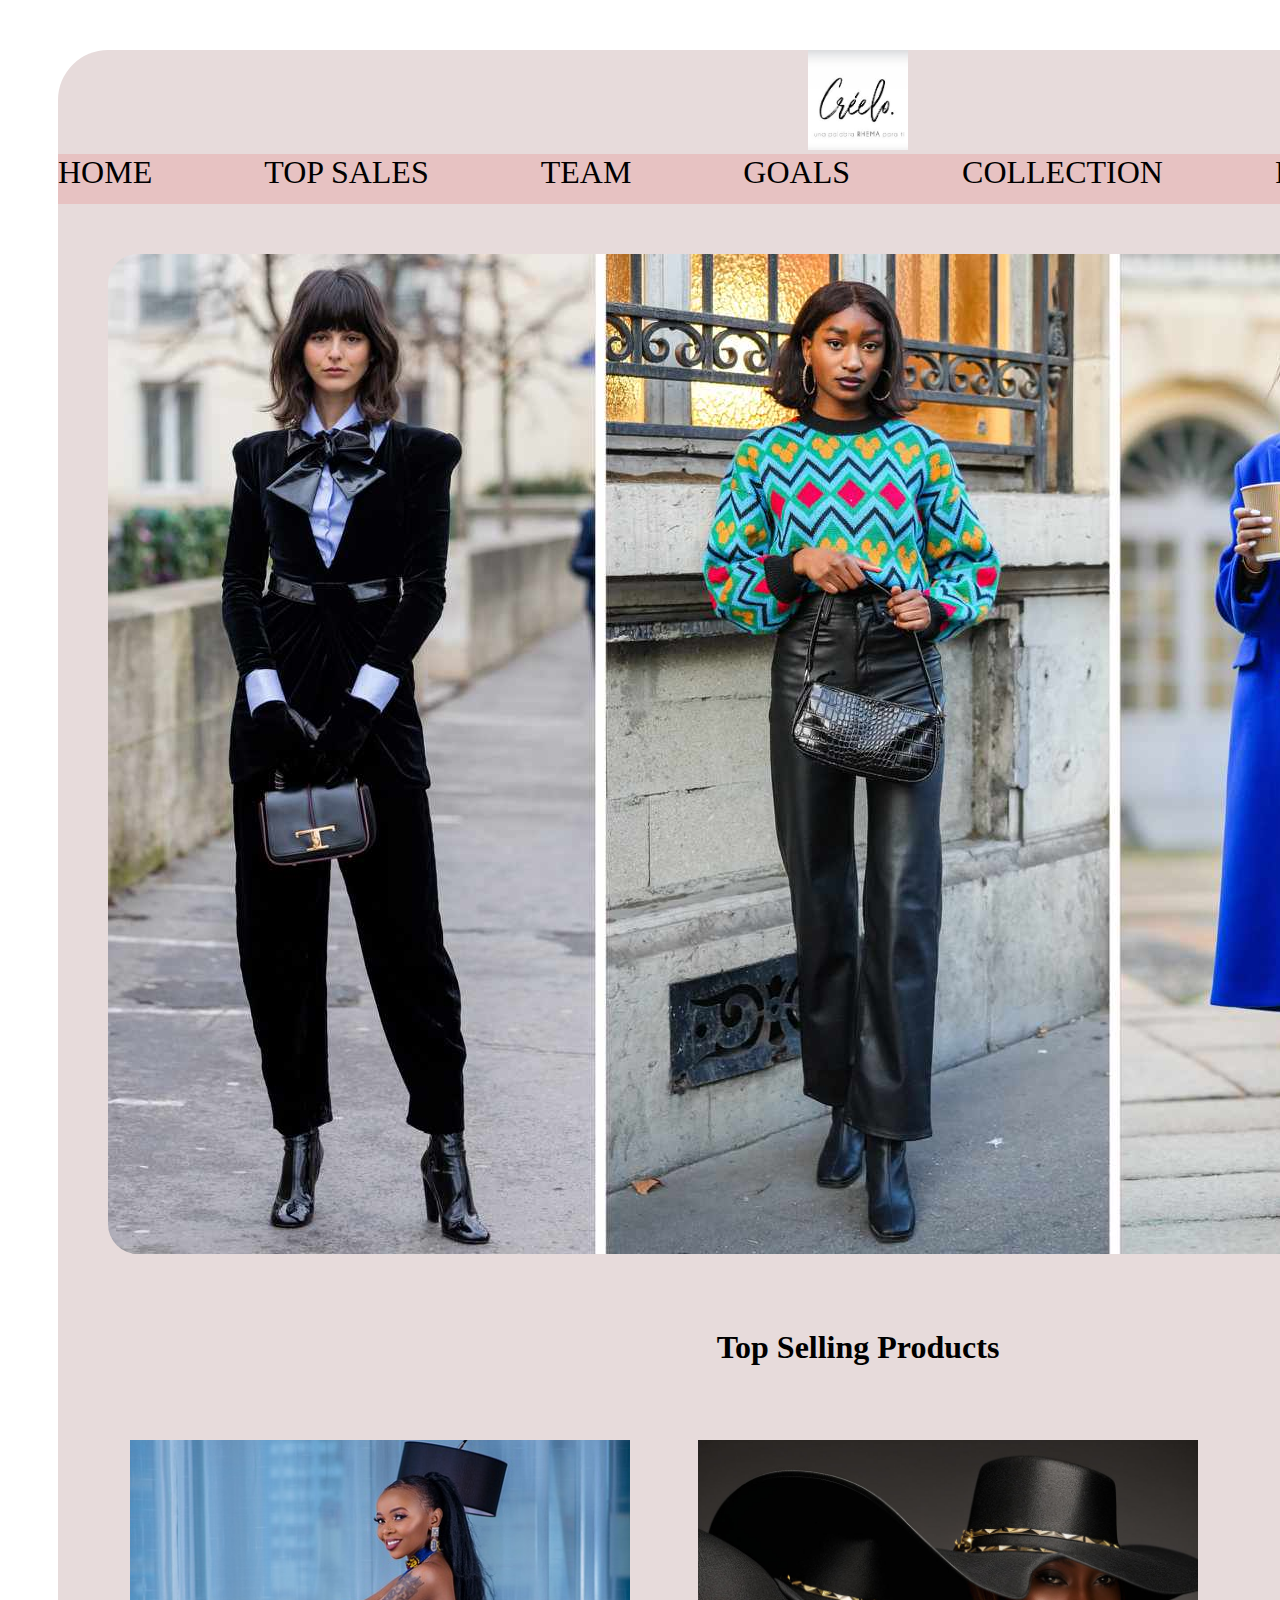
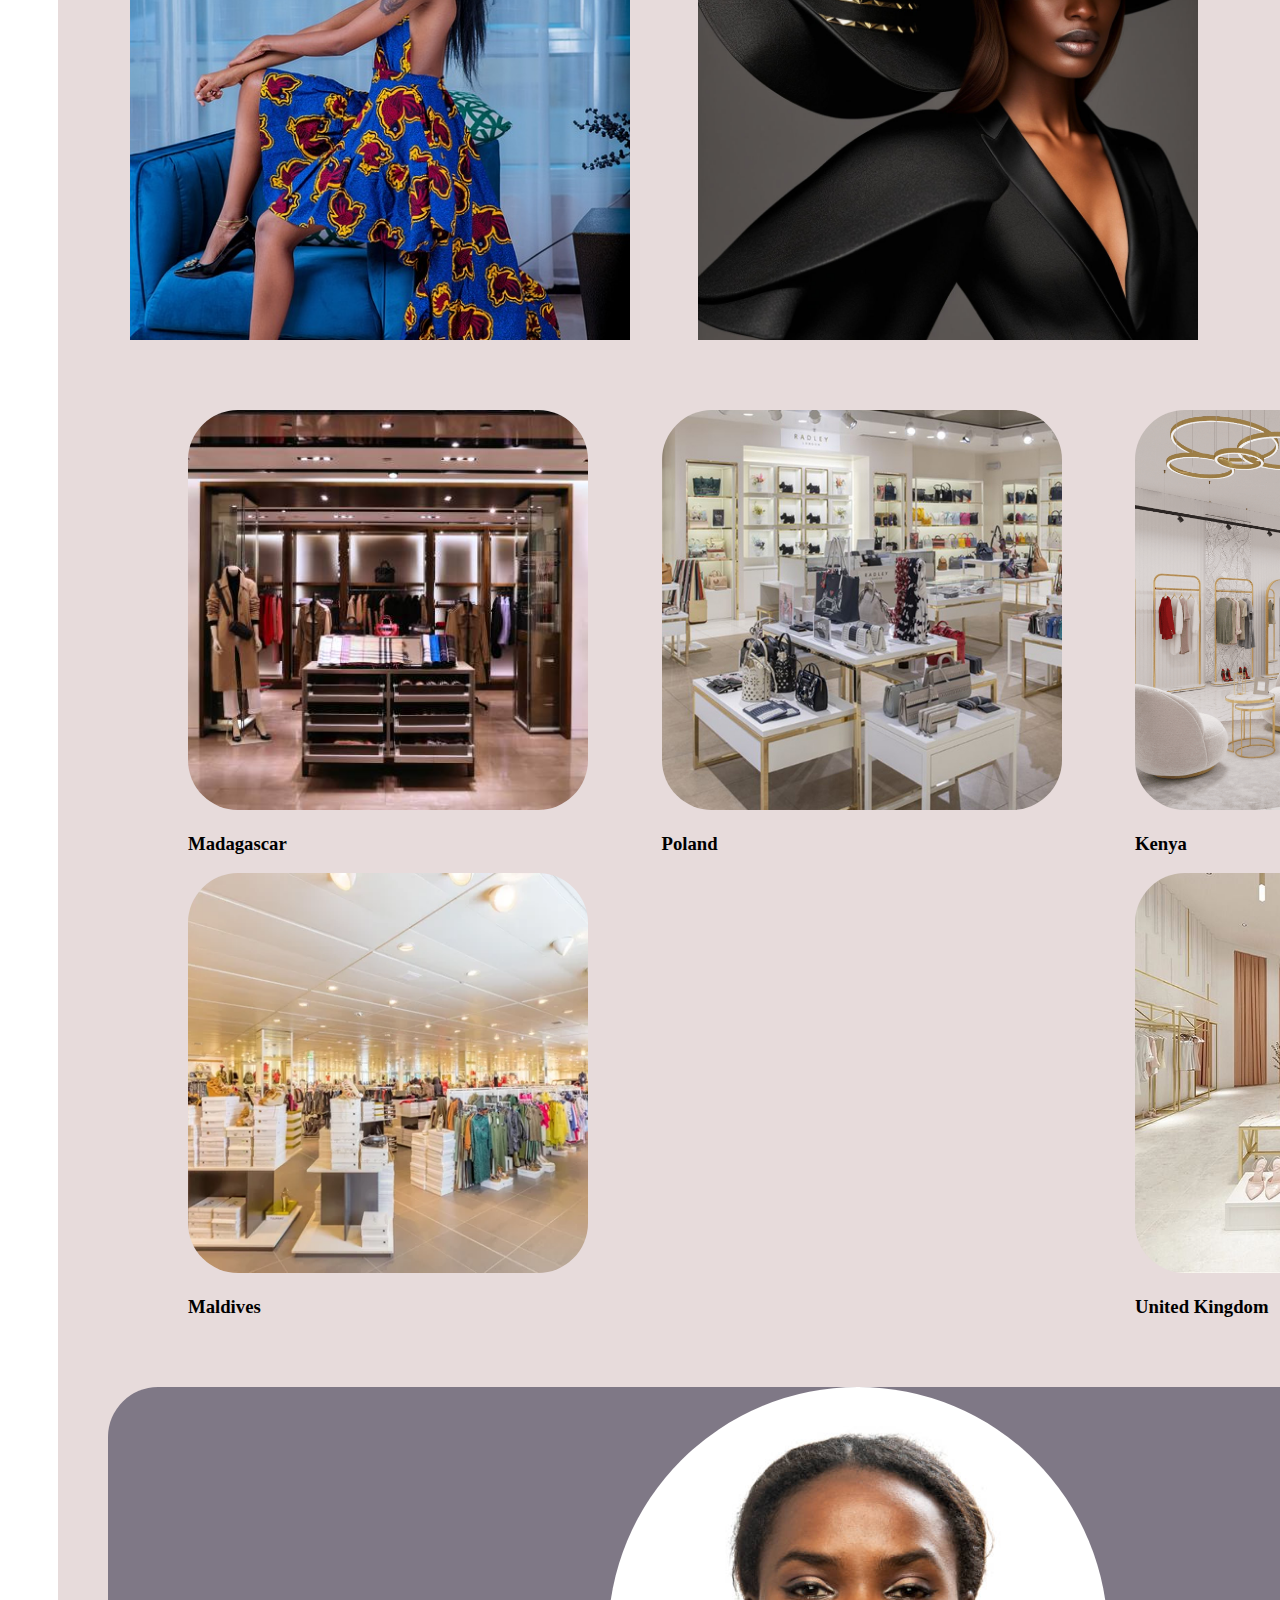
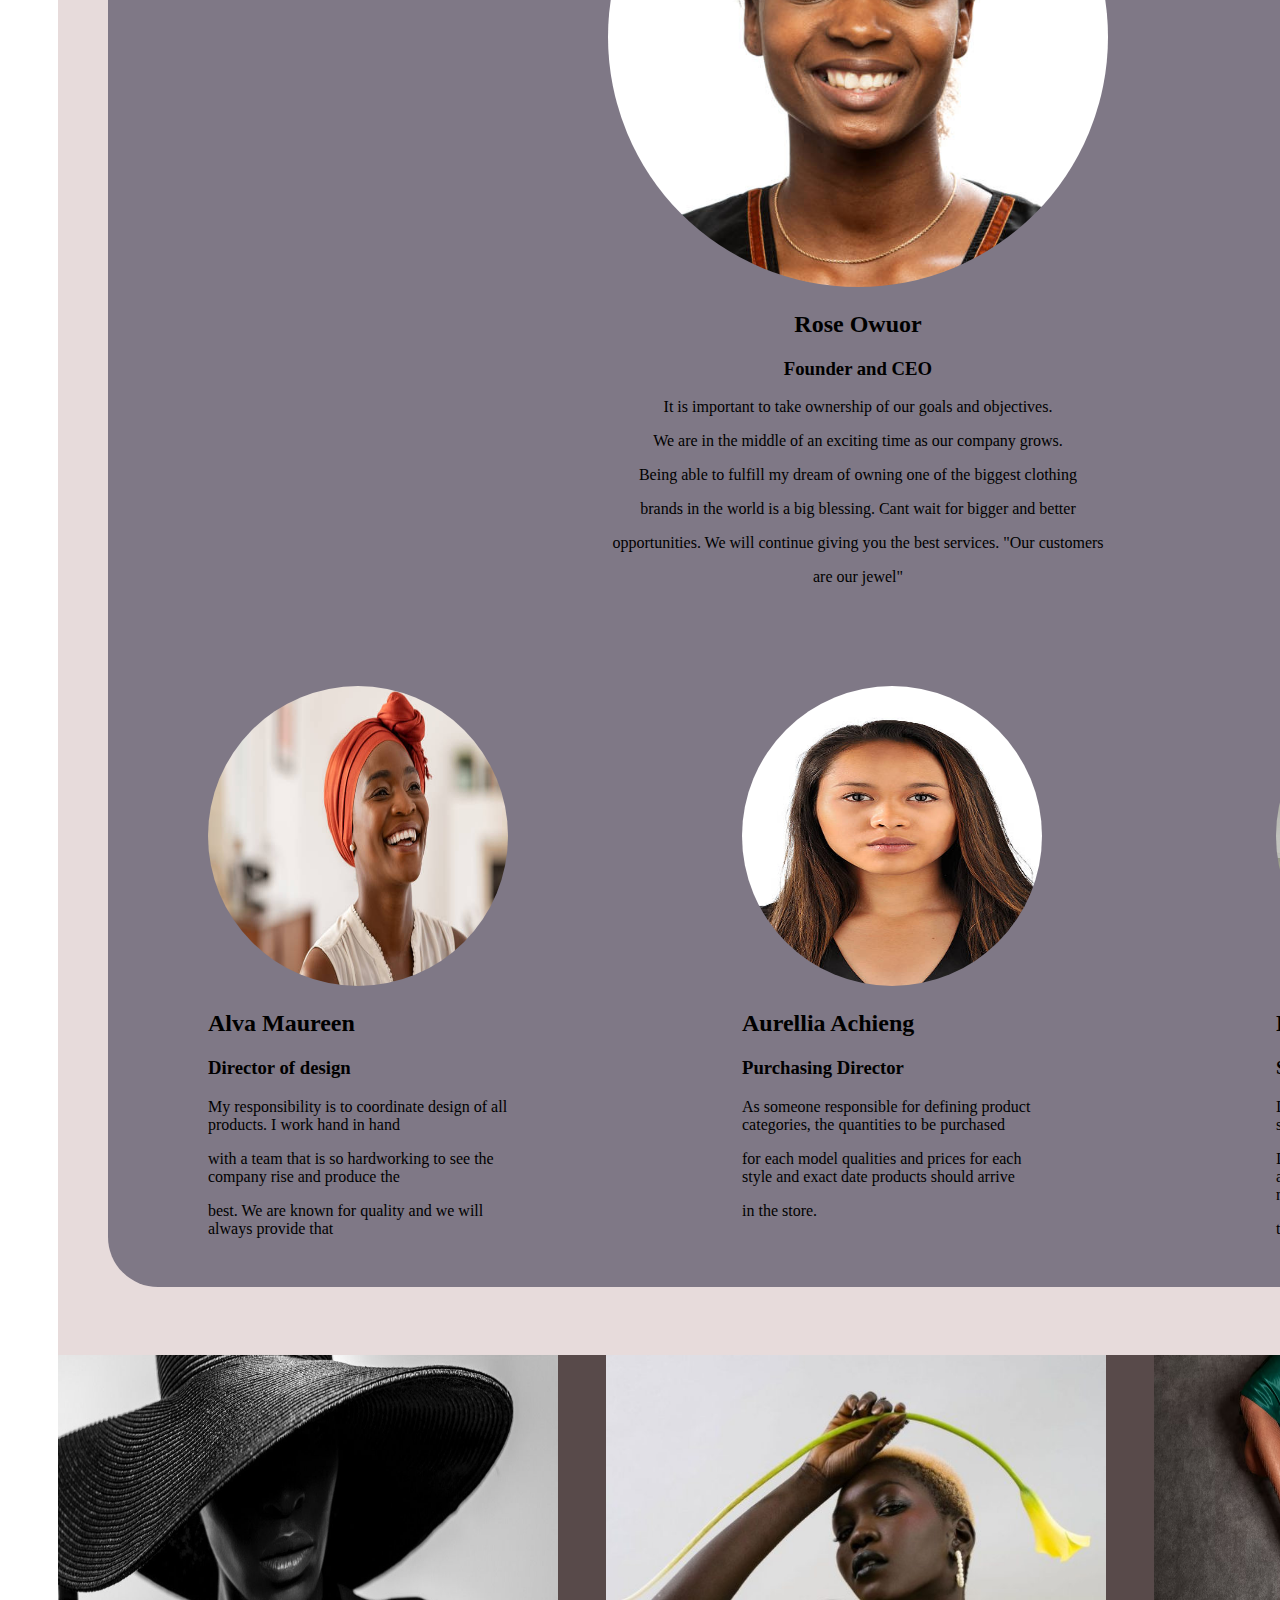
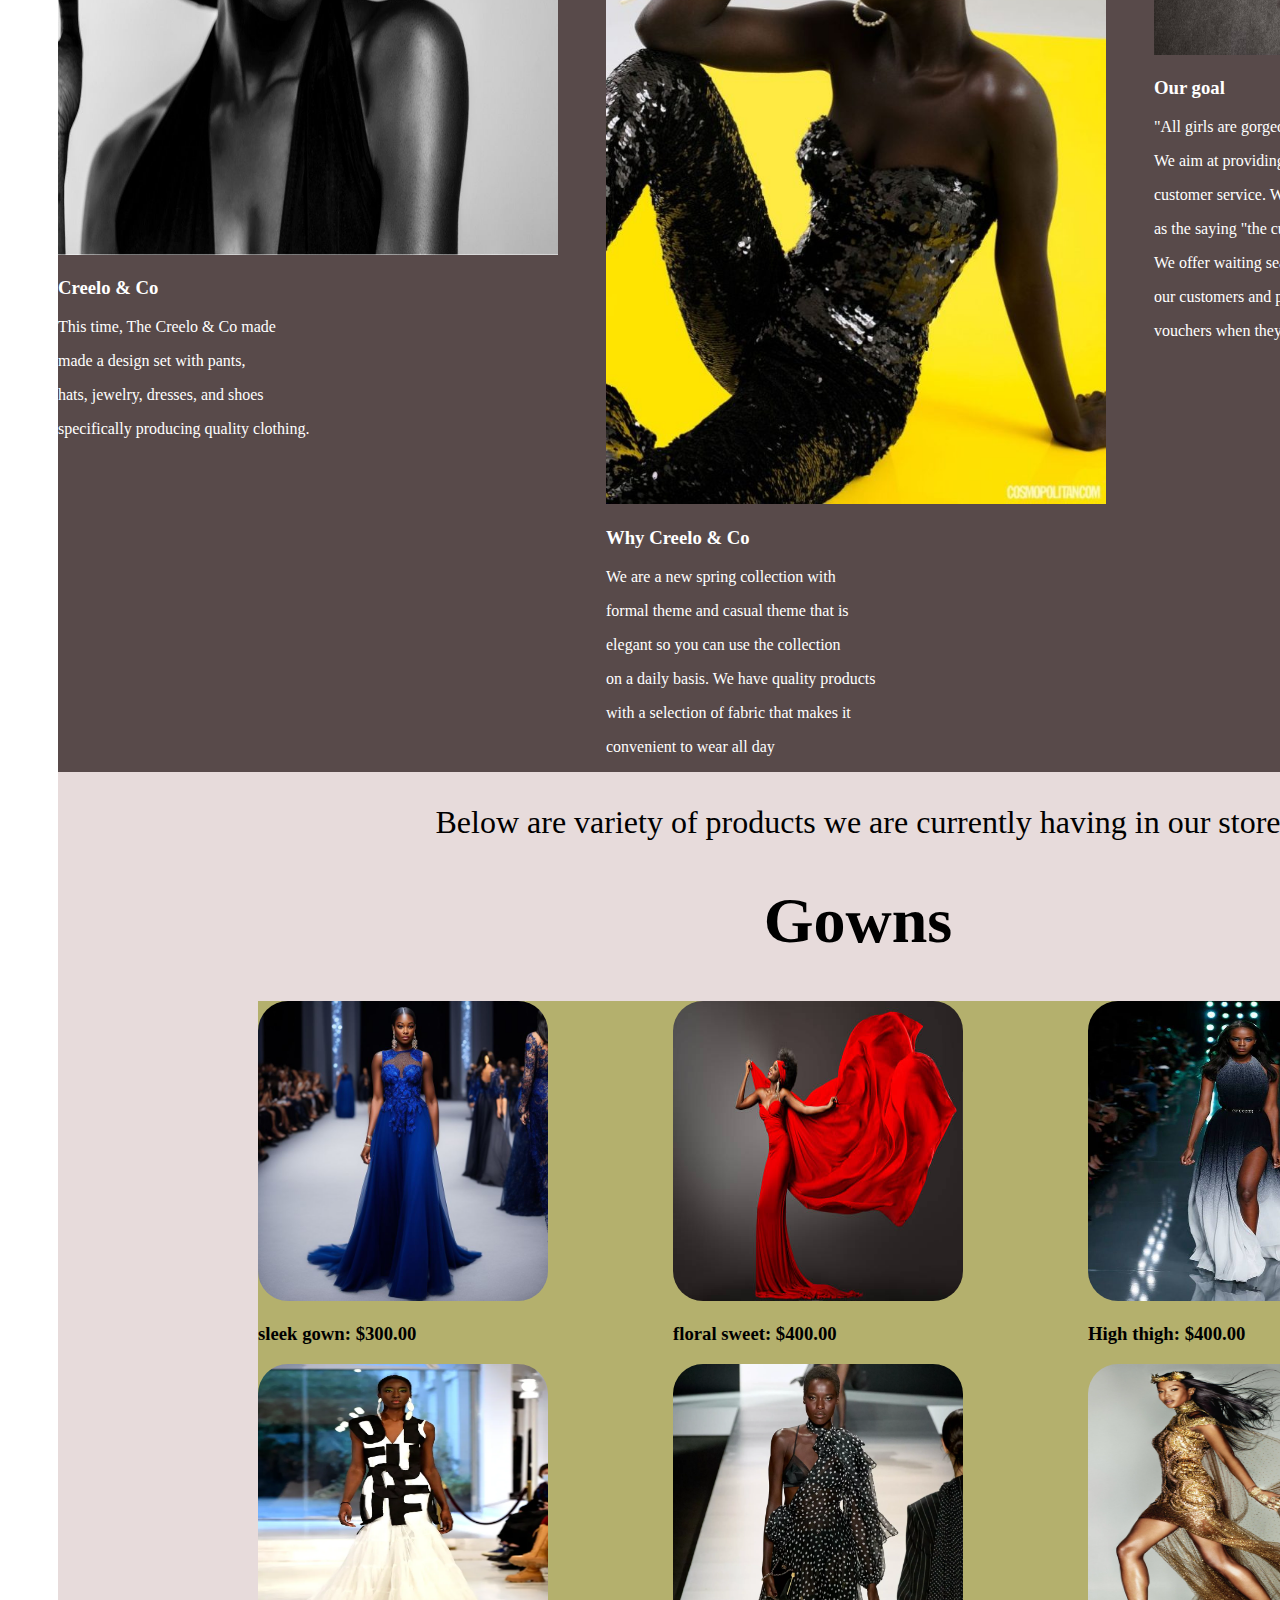
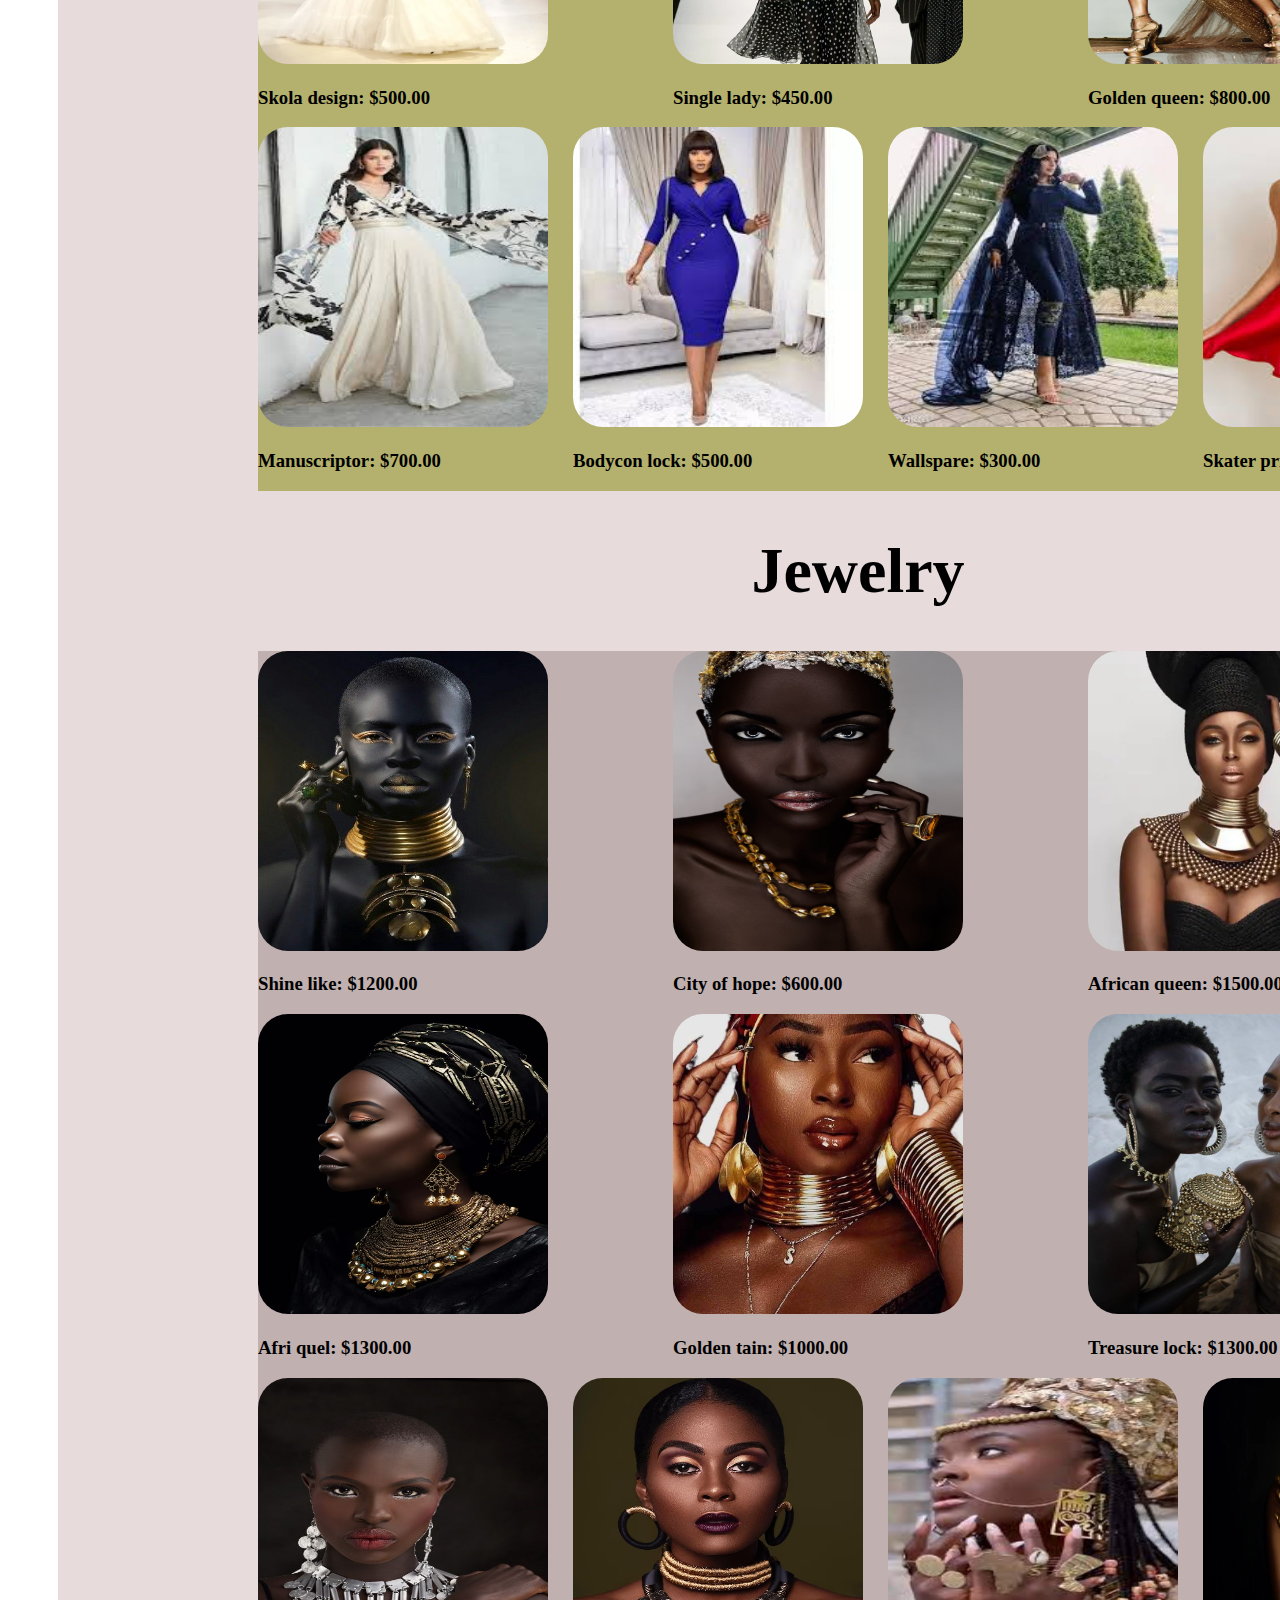
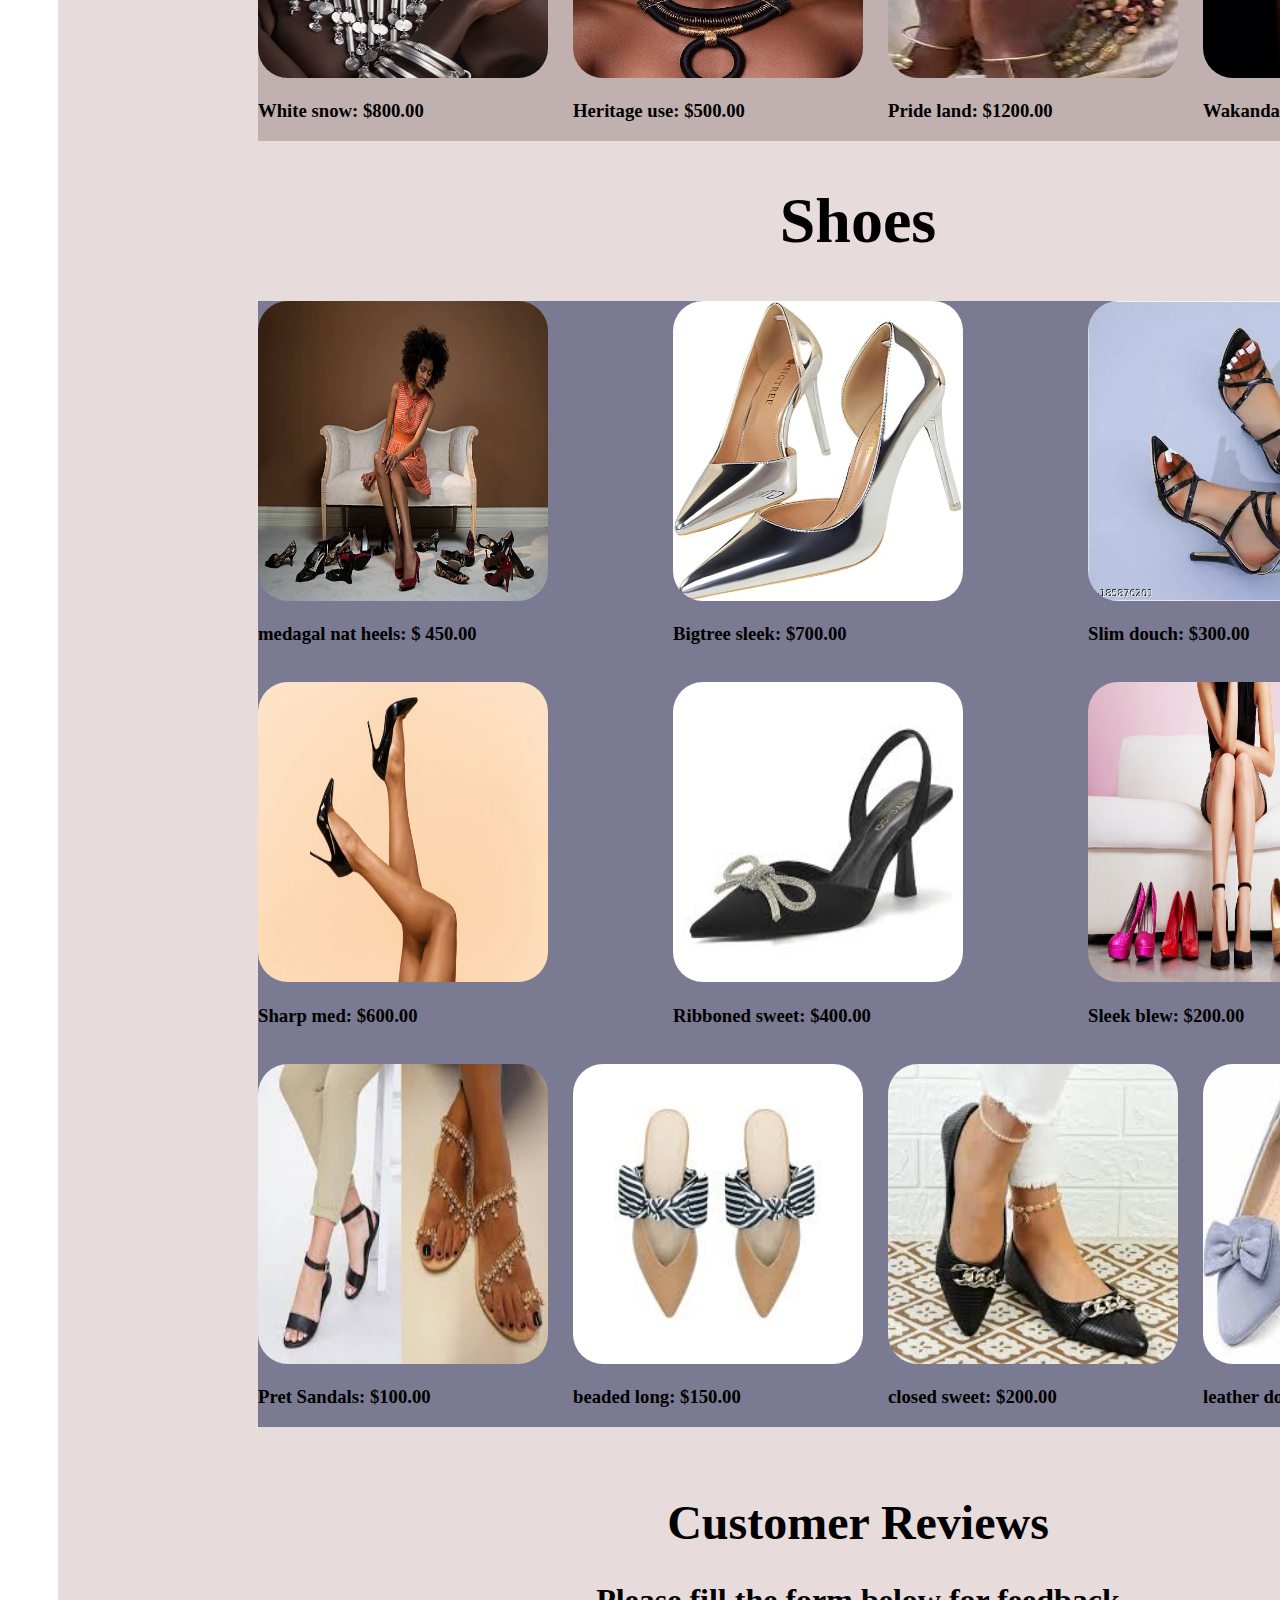
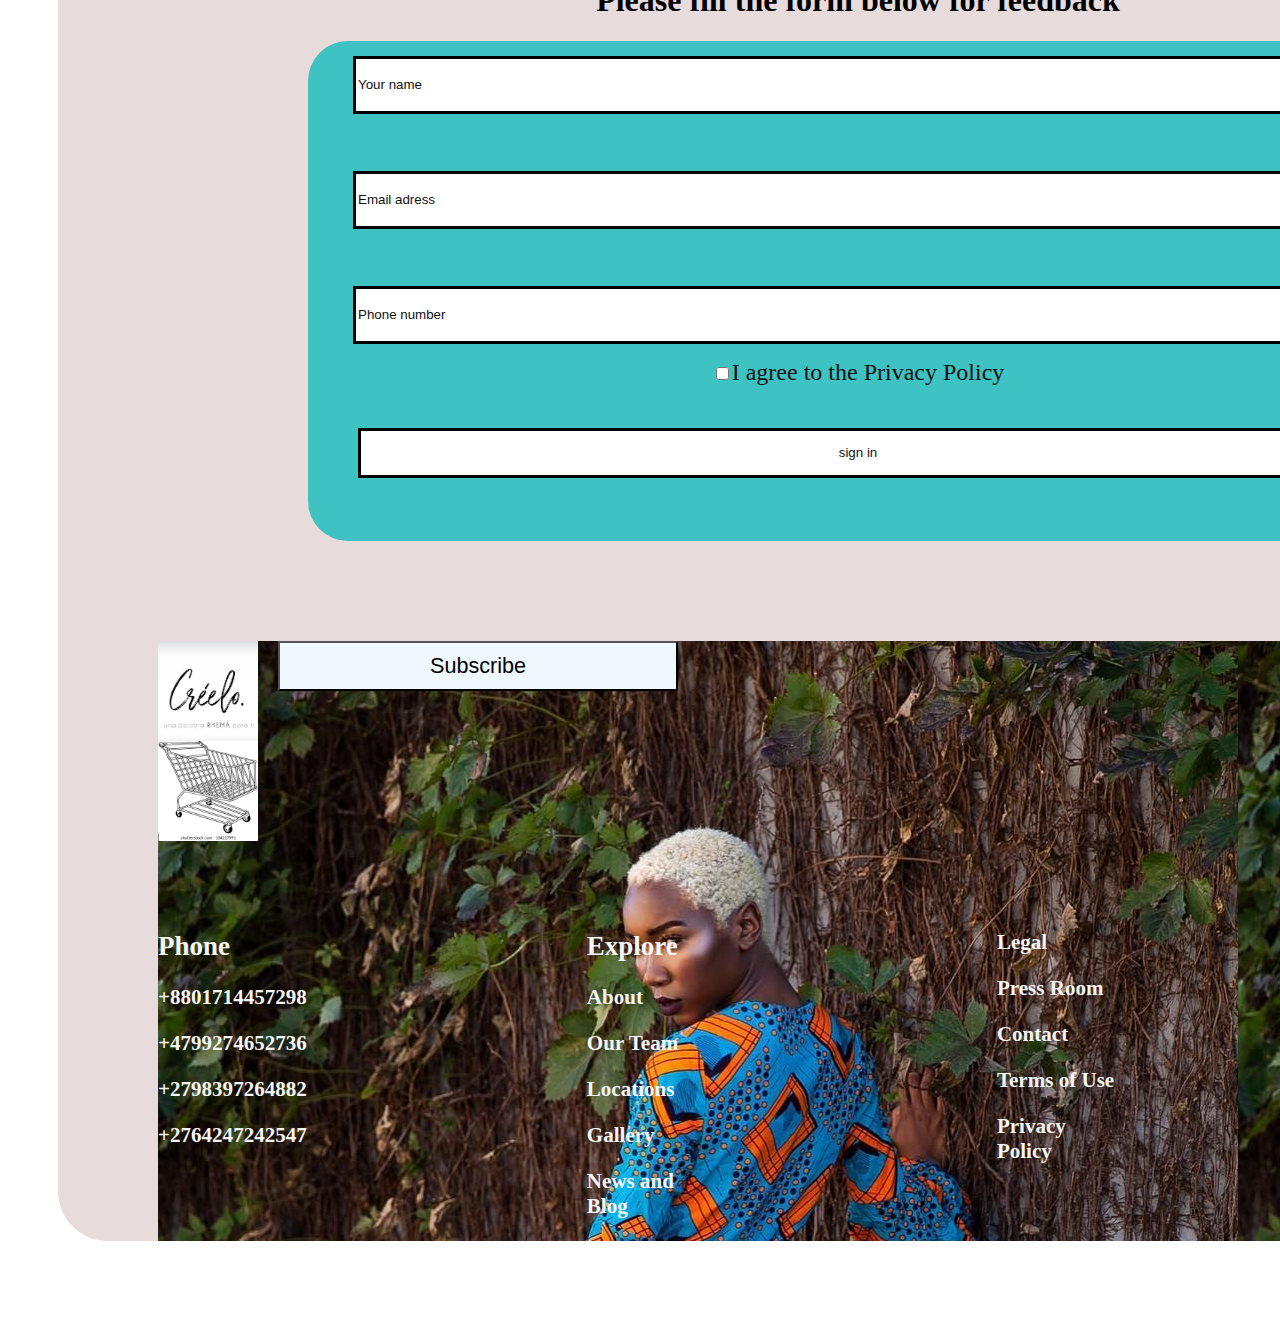
==== commit e4586b34: "made changes" ====
--- a/index.html
+++ b/index.html
@@ -27,7 +27,7 @@
             <h1 id="sel">Top Selling Products</h1>
         <br>
         
-            <div class = "scroll"id="scroll-left"><span class="material-symbols-outlined">
+            <div class = "scroll"id="scroll-up"><span class="material-symbols-outlined">
                 </span></div>
         <ul id="list2">
             <li id="imgs"><img src ="images/ankara.jpg"></li>
@@ -38,7 +38,7 @@
             <li id="imgs"><img src ="images/crystal.webp"></li>
         </ul>
 
-        <div class = "scroll" id ="scroll-right"><span class="material-symbols-outlined">
+        <div class = "scroll" id ="scroll-down"><span class="material-symbols-outlined">
             </span></div>
         
         <br>
@@ -55,7 +55,7 @@
             <h3>Poland</h3>
             </div>
             <div>
-            <img src="images/store.pnggit add" id="kenya">
+            <img src="./images/store.png" id="kenya">
             <h3>Kenya</h3>
             <img src="images/uk.jpg" id="kenya">
             <h3>United Kingdom</h3>
--- a/style.css
+++ b/style.css
@@ -184,8 +184,8 @@
 }
 #list2{
     width: 70%;
-    overflow-x: scroll;
-    overflow-y: hidden;
+    overflow-x:scroll;
+    overflow-y:hidden;
     white-space: nowrap; 
 
 }
@@ -264,7 +264,7 @@
 }
 #branch{
     display: flex;
-    margin-left: 200px;
+    margin-left: 130px;
     gap: 5%;
 }
 #cree{
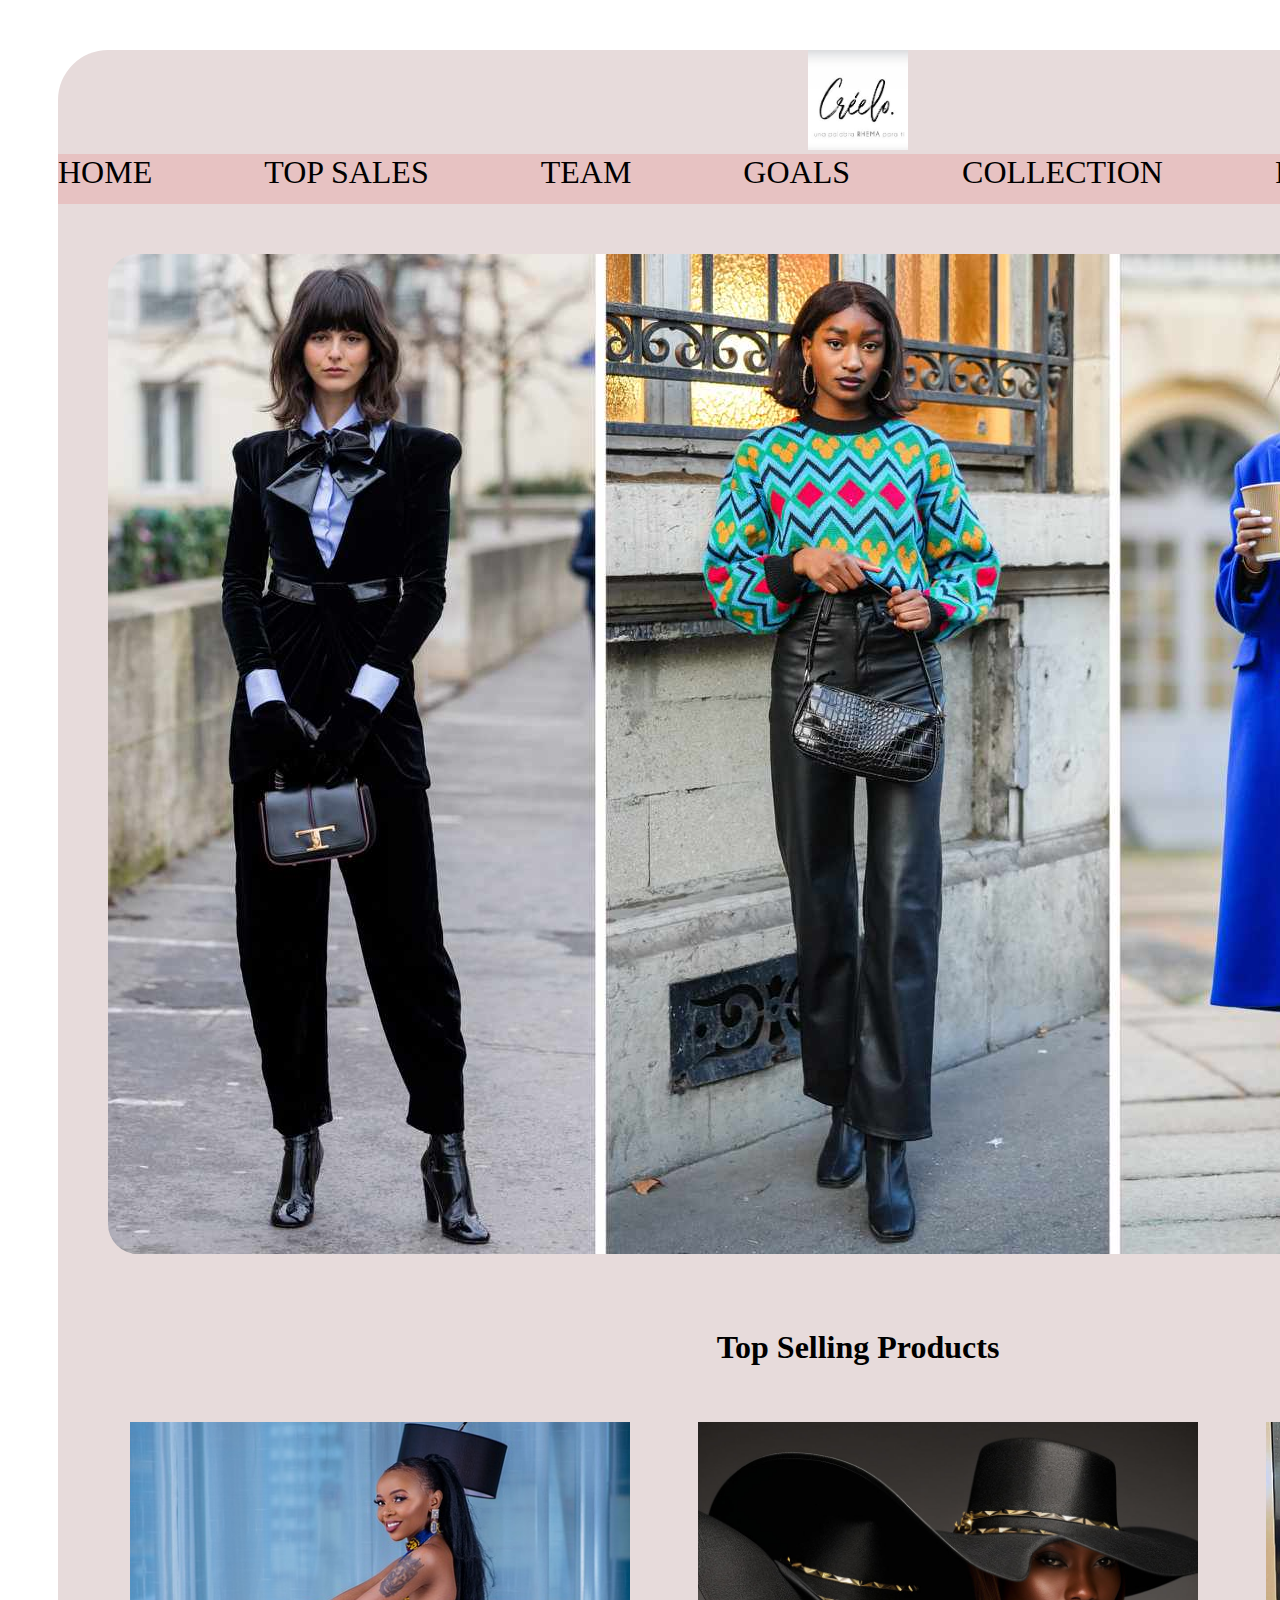
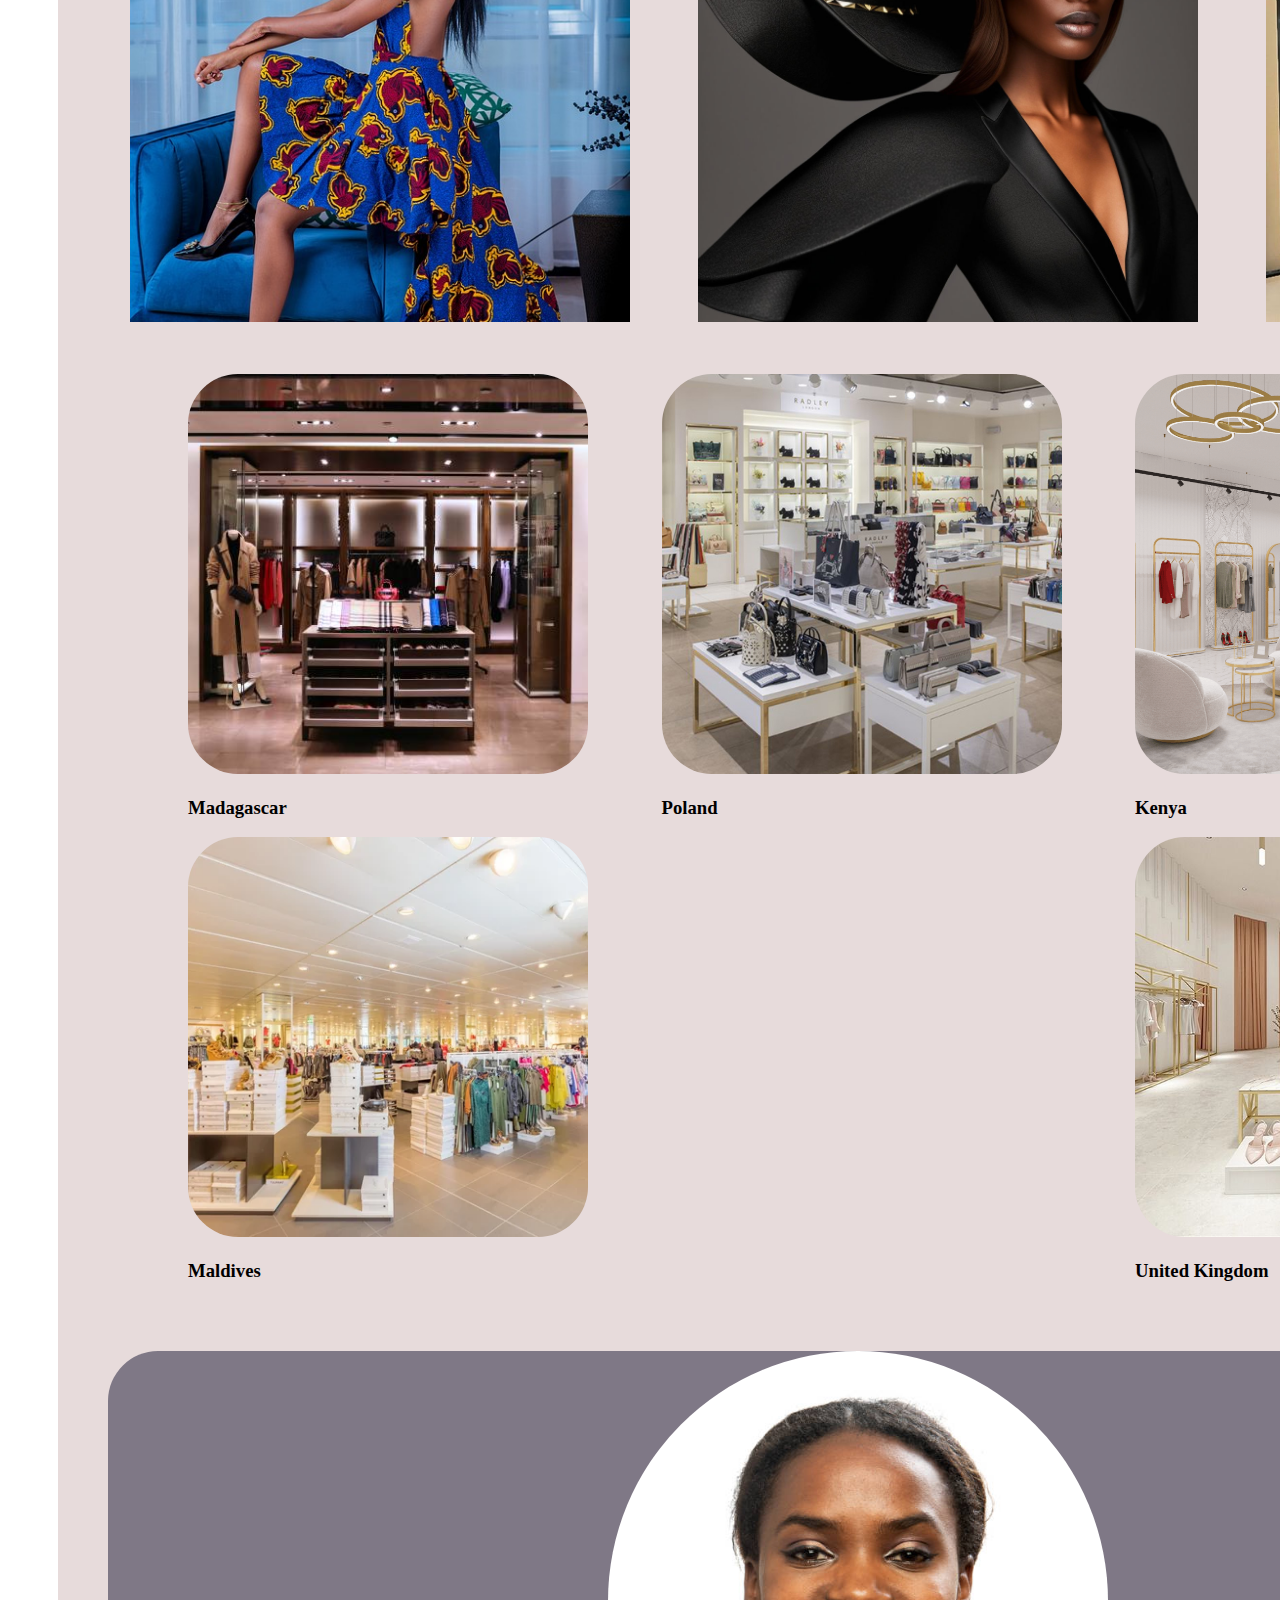
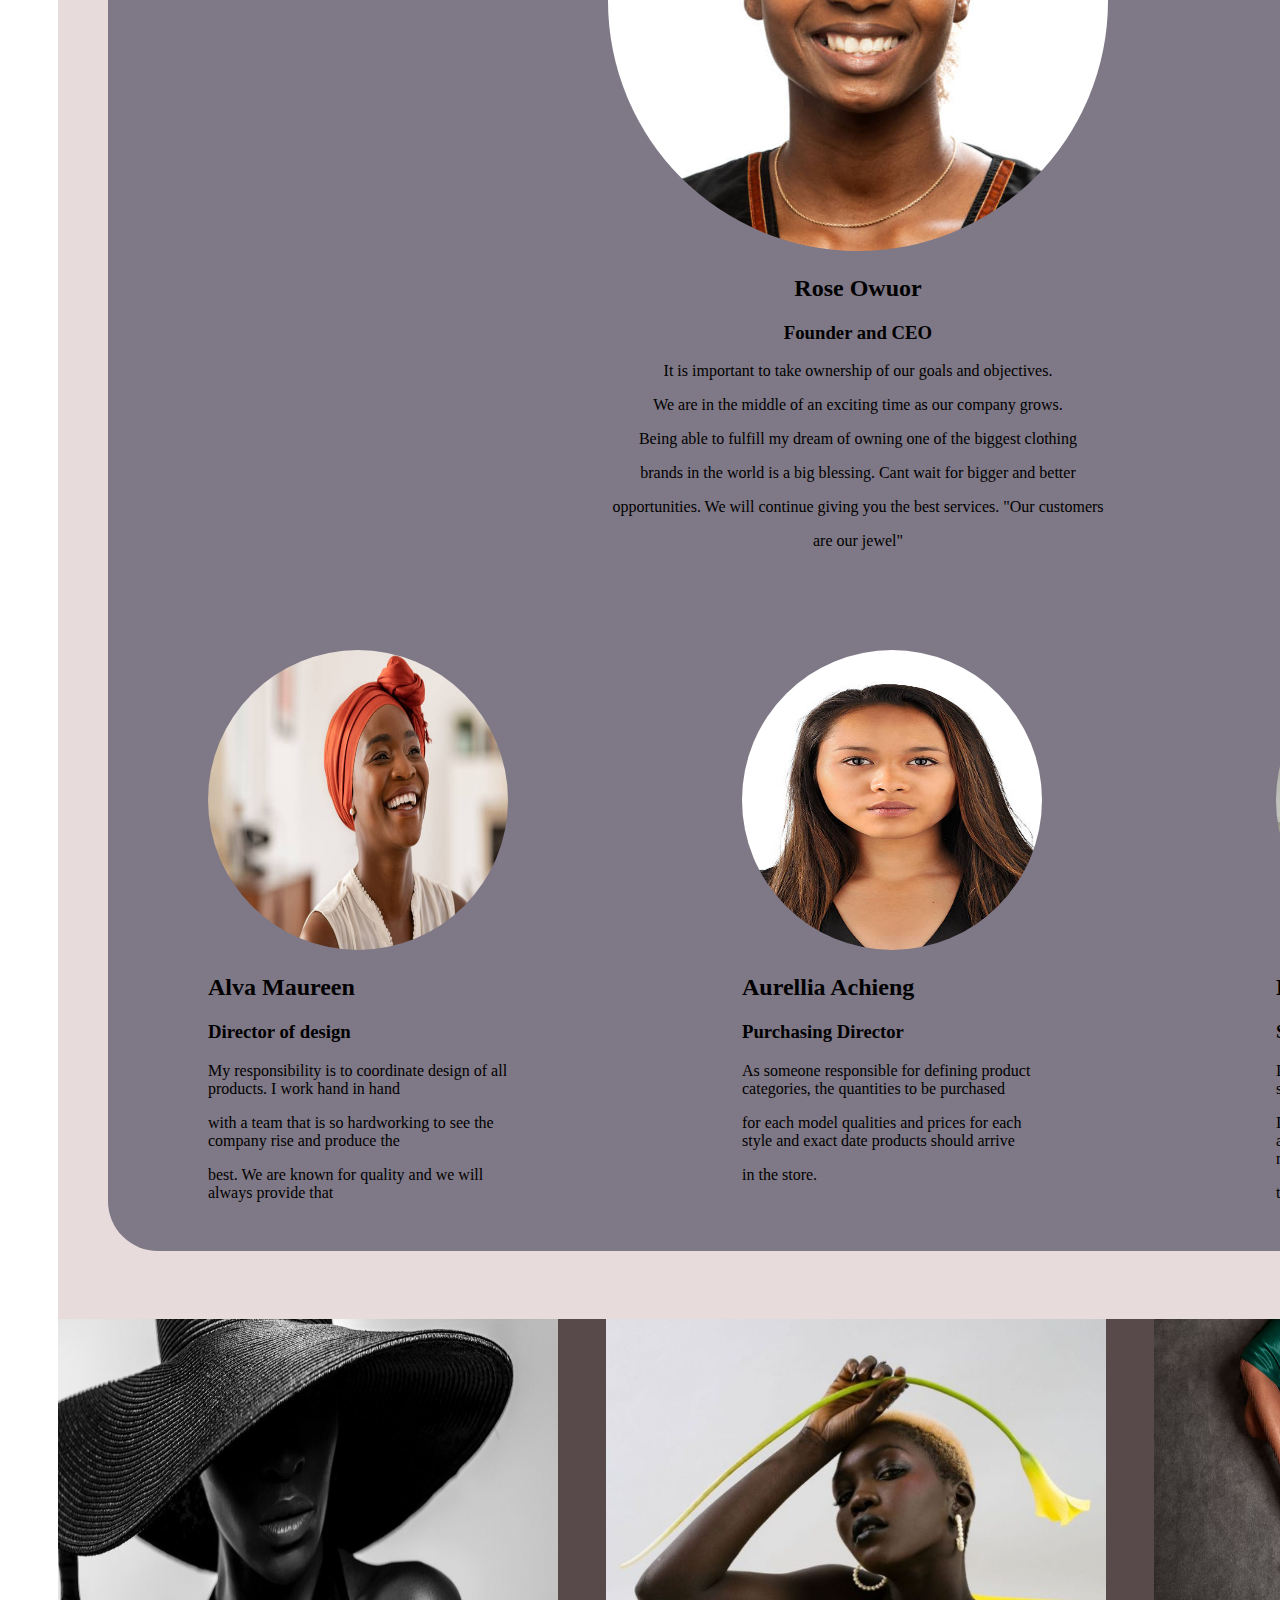
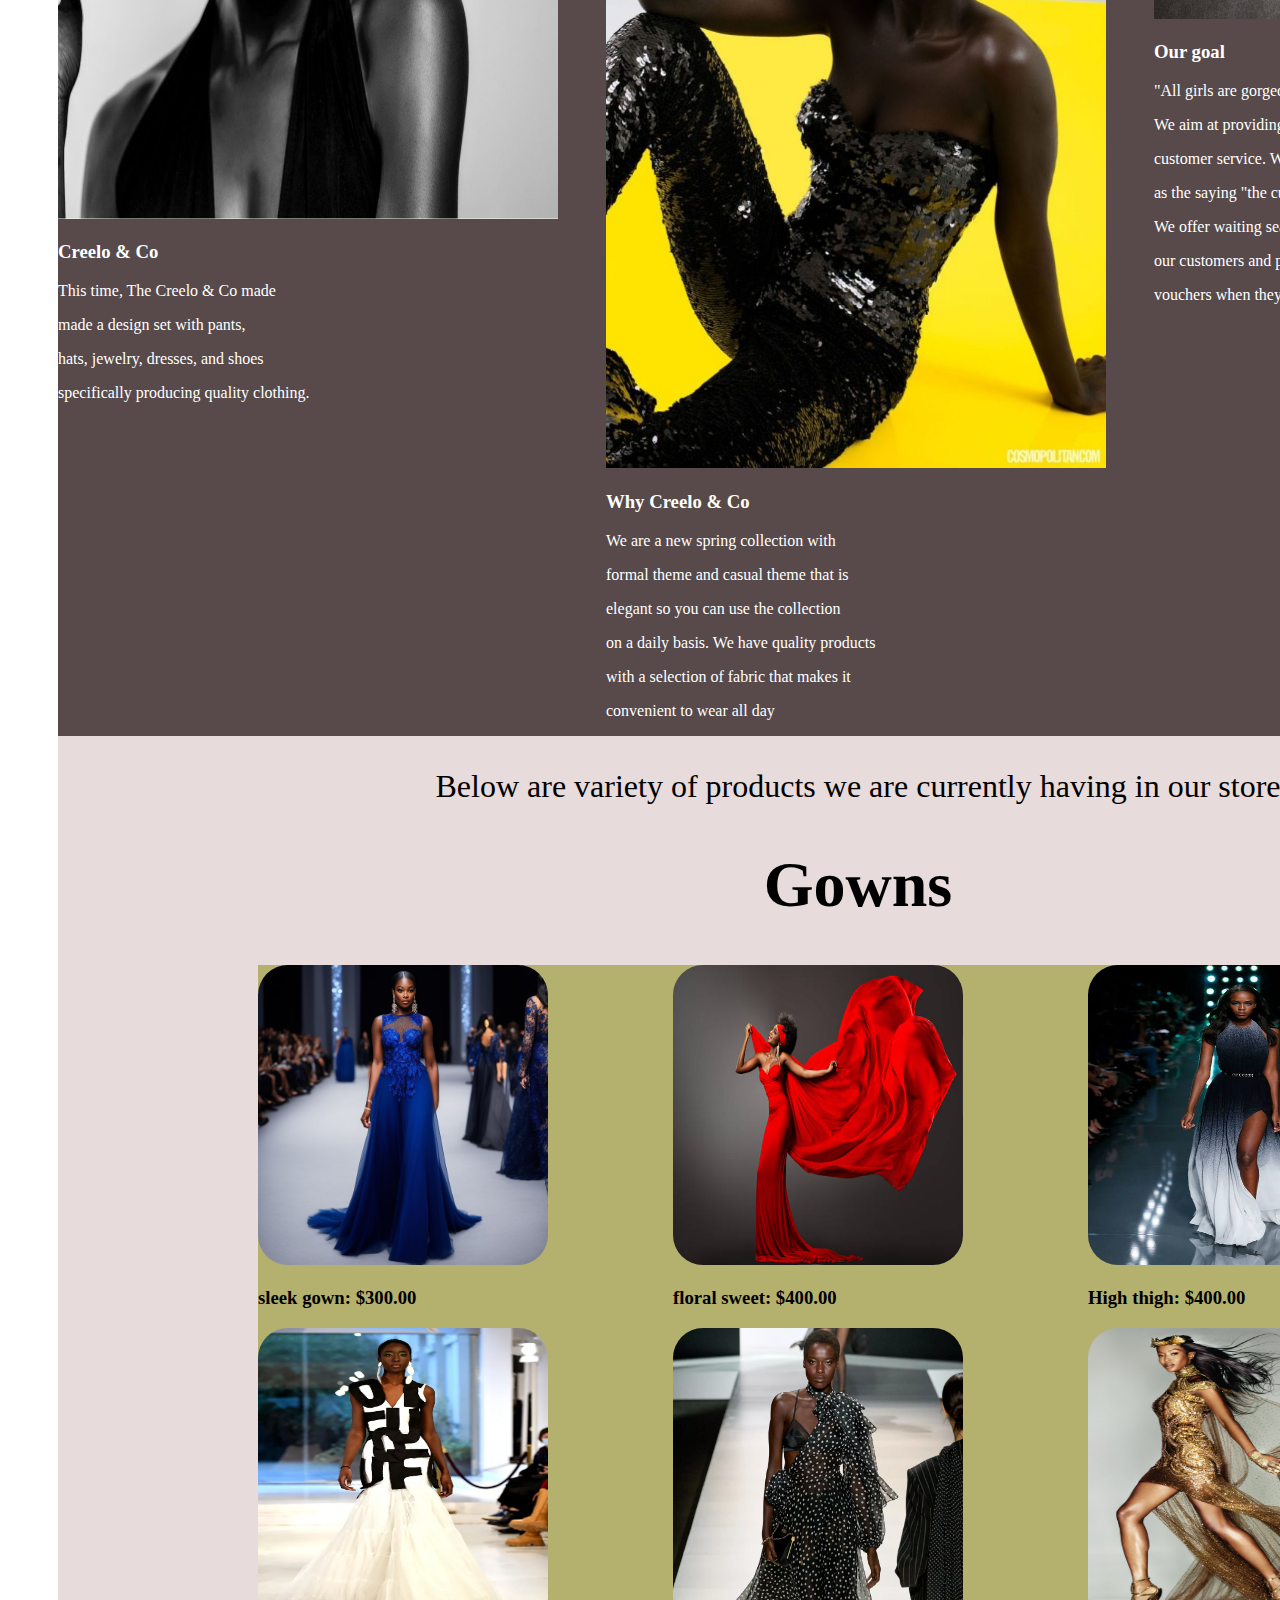
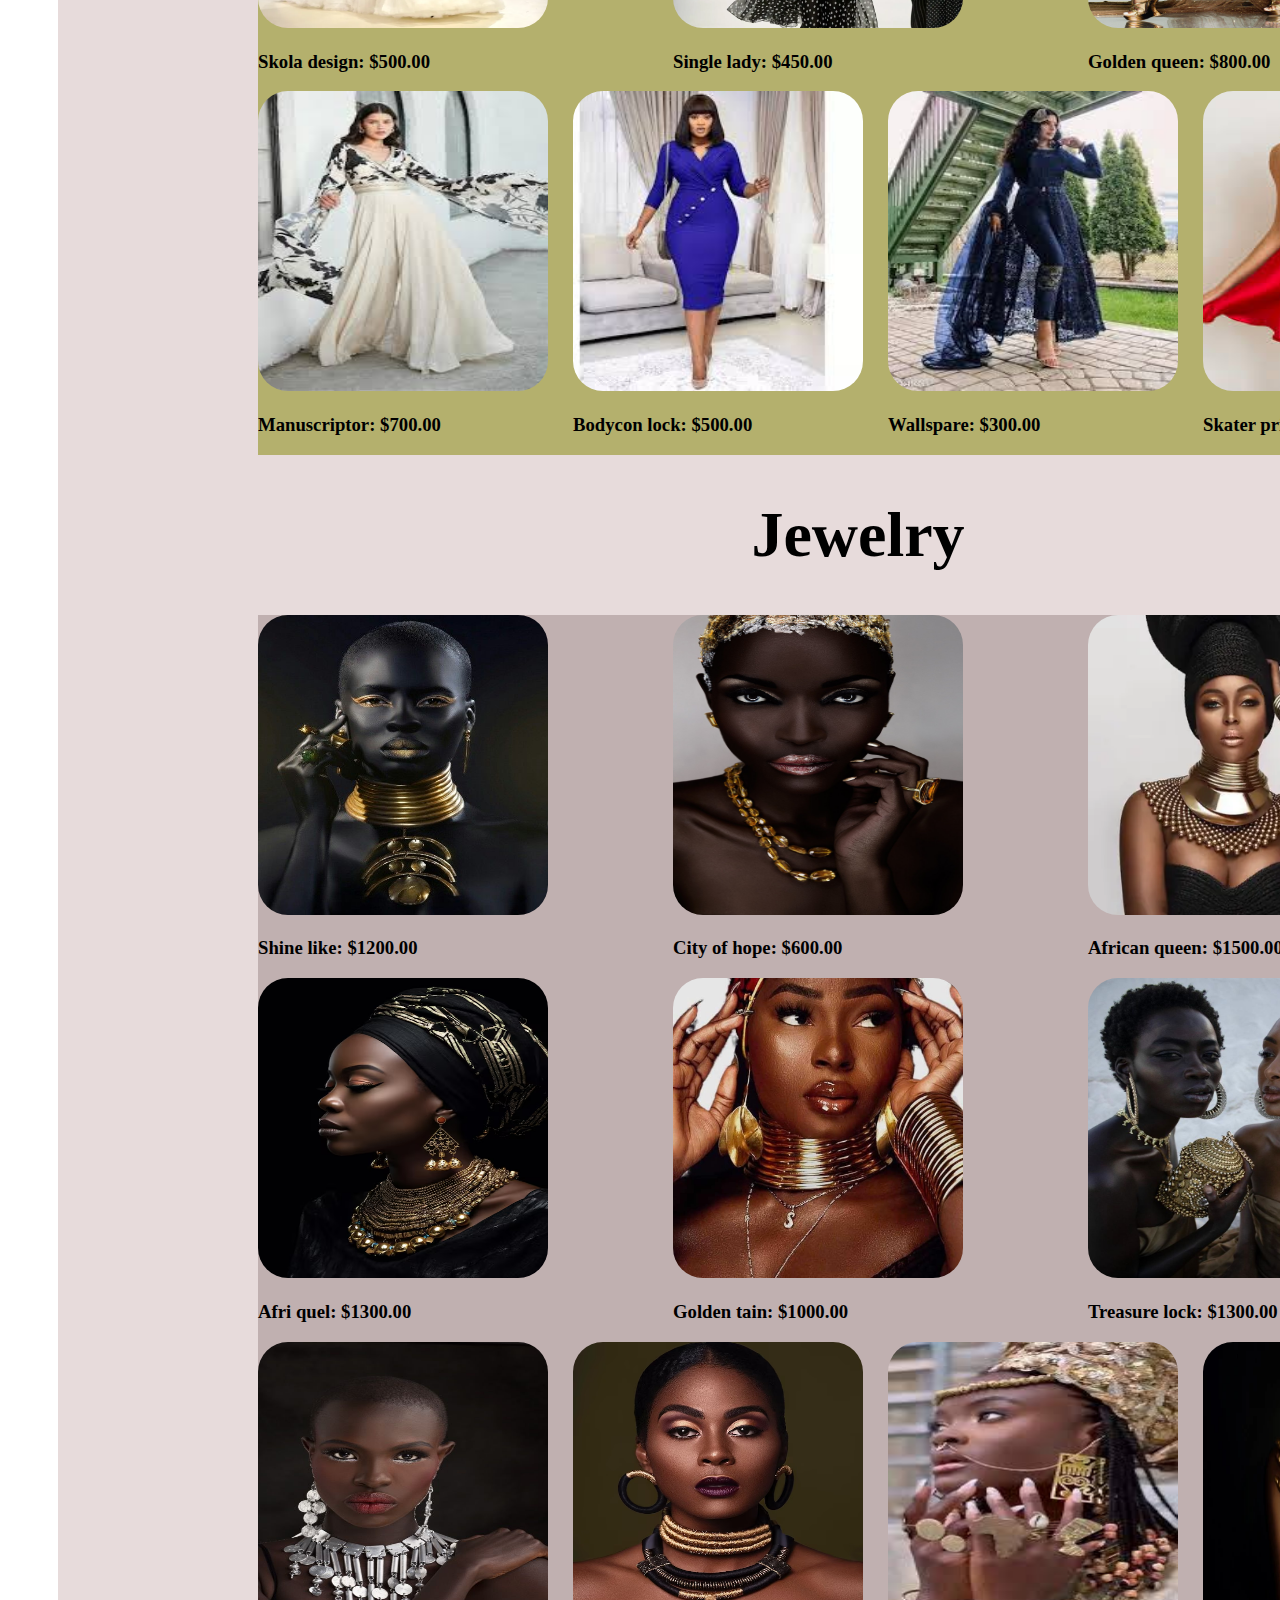
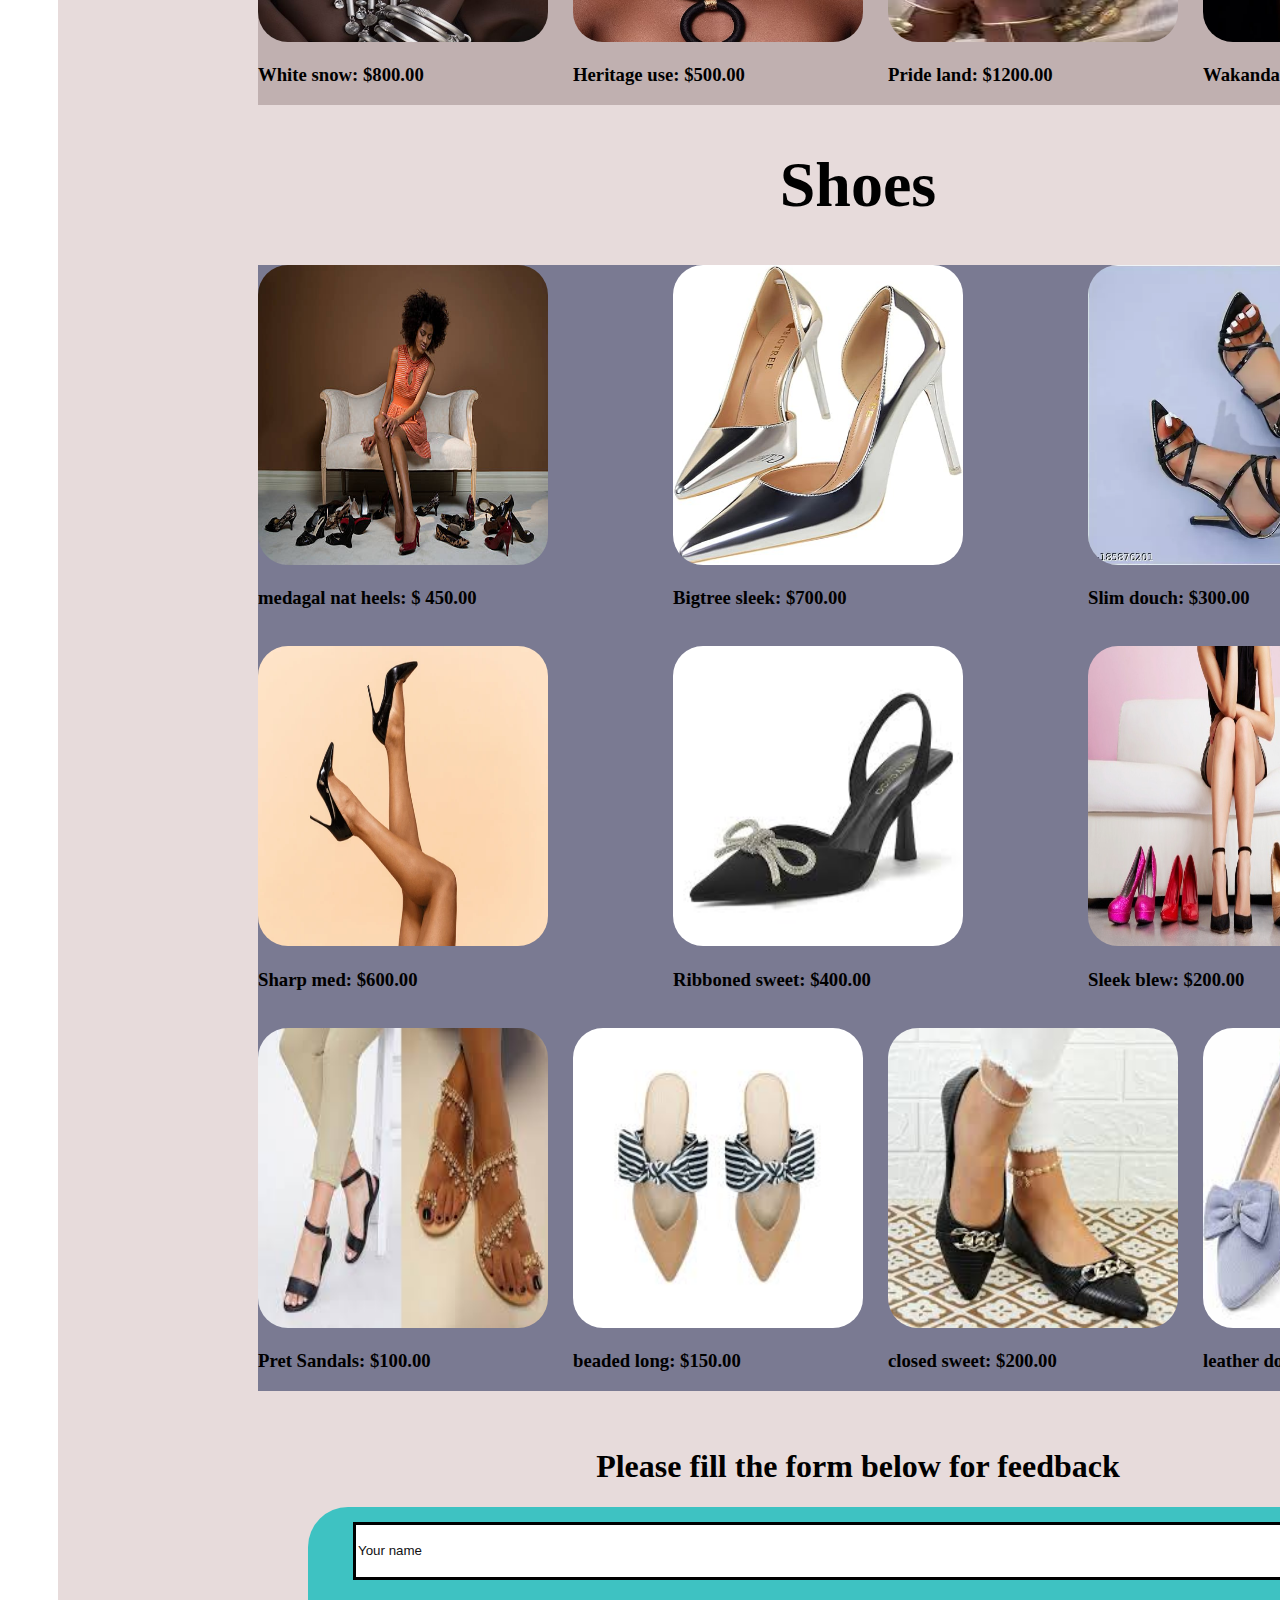
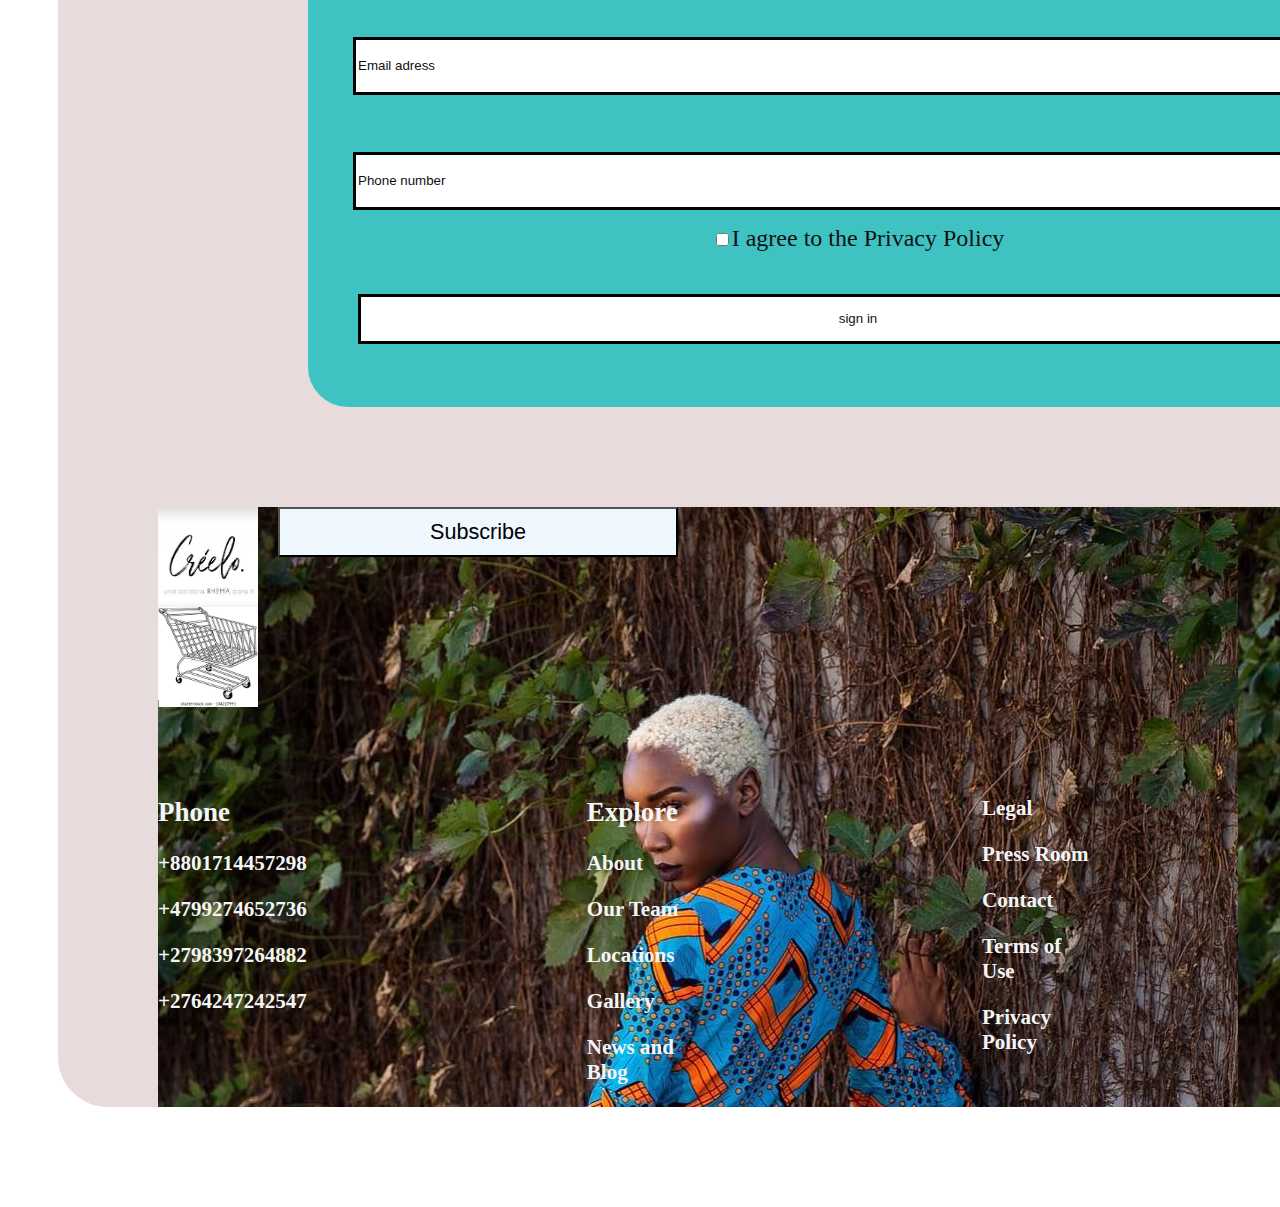
==== commit cedb1f27: "made changes" ====
--- a/index.html
+++ b/index.html
@@ -5,7 +5,6 @@
     <meta name="viewport" content="width=device-width, initial-scale=1.0">
     <title>Creelo and Co</title>
     <link rel="stylesheet" href="style.css">
-    <link rel="stylesheet" href="https://fonts.googleapis.com/css2?family=Material+Symbols+Outlined:opsz,wght,FILL,GRAD@20..48,100..700,0..1,-50..200" />
 </head>
 <body>
     <div id="container">
@@ -27,8 +26,7 @@
             <h1 id="sel">Top Selling Products</h1>
         <br>
         
-            <div class = "scroll"id="scroll-up"><span class="material-symbols-outlined">
-                </span></div>
+            <div id="scroll-left">
         <ul id="list2">
             <li id="imgs"><img src ="images/ankara.jpg"></li>
             <li id="imgs"><img src ="images/hat.jpeg"></li>
@@ -38,8 +36,7 @@
             <li id="imgs"><img src ="images/crystal.webp"></li>
         </ul>
 
-        <div class = "scroll" id ="scroll-down"><span class="material-symbols-outlined">
-            </span></div>
+        <div id ="scroll-right">
         
         <br>
         <br>
@@ -306,9 +303,6 @@
             </div>
             <br>
             <br>
-            <div id="reviews">
-            <h1>Customer Reviews</h1>
-            </div>
             
             <h1 id="name">Please fill the form below for feedback</h1>
           <div id=form>
@@ -367,6 +361,7 @@
                    <script defer src="https://pyscript.net/alpha/pyscript.js"></script>
             <a href ="https://www.facebook.com/pages/creation/"><img src="https://thumbs.dreamstime.com/b/print-198692946.jpg" id= "down"></a>
             <a href ="https://www.instagram.com/"><img src="images/ins.webp" id ="down"></a>
+            <a href ="https://www.pinterest.com/"><img src="images/pintrest.png" id="down"></a>
             <a href="https://www.youtube.com/"> <img src="https://clipart-library.com/images_k/white-youtube-logo-transparent/white-youtube-logo-transparent-5.jpg" id="down"></a>
         </div>
         </div>
--- a/style.css
+++ b/style.css
@@ -183,7 +183,7 @@
      list-style: none;  
 }
 #list2{
-    width: 70%;
+    width: 90%;
     overflow-x:scroll;
     overflow-y:hidden;
     white-space: nowrap; 
@@ -271,35 +271,7 @@
     width: 100px;
     height: 100px;
 }
-#cust{
-    width: 100px;
-    height: 100px;
-    border-radius: 50px;
-    gap: 20%;
-}
-#customers{
-    display: block;
-    gap: 3%;
-    margin-left: 150px;
-    width: 1300px;
-    height: 500px;
-    background-color: rgb(121, 58, 58);
-    border-radius: 50px;
-}
-#customer1{
-    display: flex;
-    gap: 5%;
-    margin-left: 100px;
-}
-#customer2{
-    display: flex;
-    gap: 5%;
-    margin-left: 150px;
-}
-#reviews{
-    text-align: center;
-    font-size: x-large;
-}
+
 @media all and (min-width:350px) and (max-width: 1024px){
     #container{
         width: 90%;
@@ -420,13 +392,11 @@
         font-size: xx-small;
     }
     #form{
-        width: 250px;
+        width: 300px;
         -webkit-text-fill-color: rgb(17, 17, 19);
-        height: 150px;
-        text-align: center;
+        height: 200px;
         background-color: rgb(62, 194, 194);
         font-size: x-small;
-        margin-left: 25px;
         border-radius: 4px;
     }
     #name{
@@ -592,31 +562,4 @@
         width:20px;
         height: 20px;
     }
-    #cust{
-        width: 40px;
-        height: 40px;
-        border-radius: 50px;
-        gap: 20%;
-    }
-    #customers{
-        display: flex;
-        flex-wrap: wrap;
-        width: 300px;
-        height: 700px;
-        background-color: rgb(121, 58, 58);
-        border-radius: 50px;
-        font-size: xx-small;
-    }
-    #customer1{
-        display: flex;
-        flex-wrap: wrap;
-    }
-    #customer2{
-        display: flex;
-        flex-wrap: wrap;
-    }
-    #reviews{
-        text-align: center;
-        font-size: xx-small;
-    }
 }